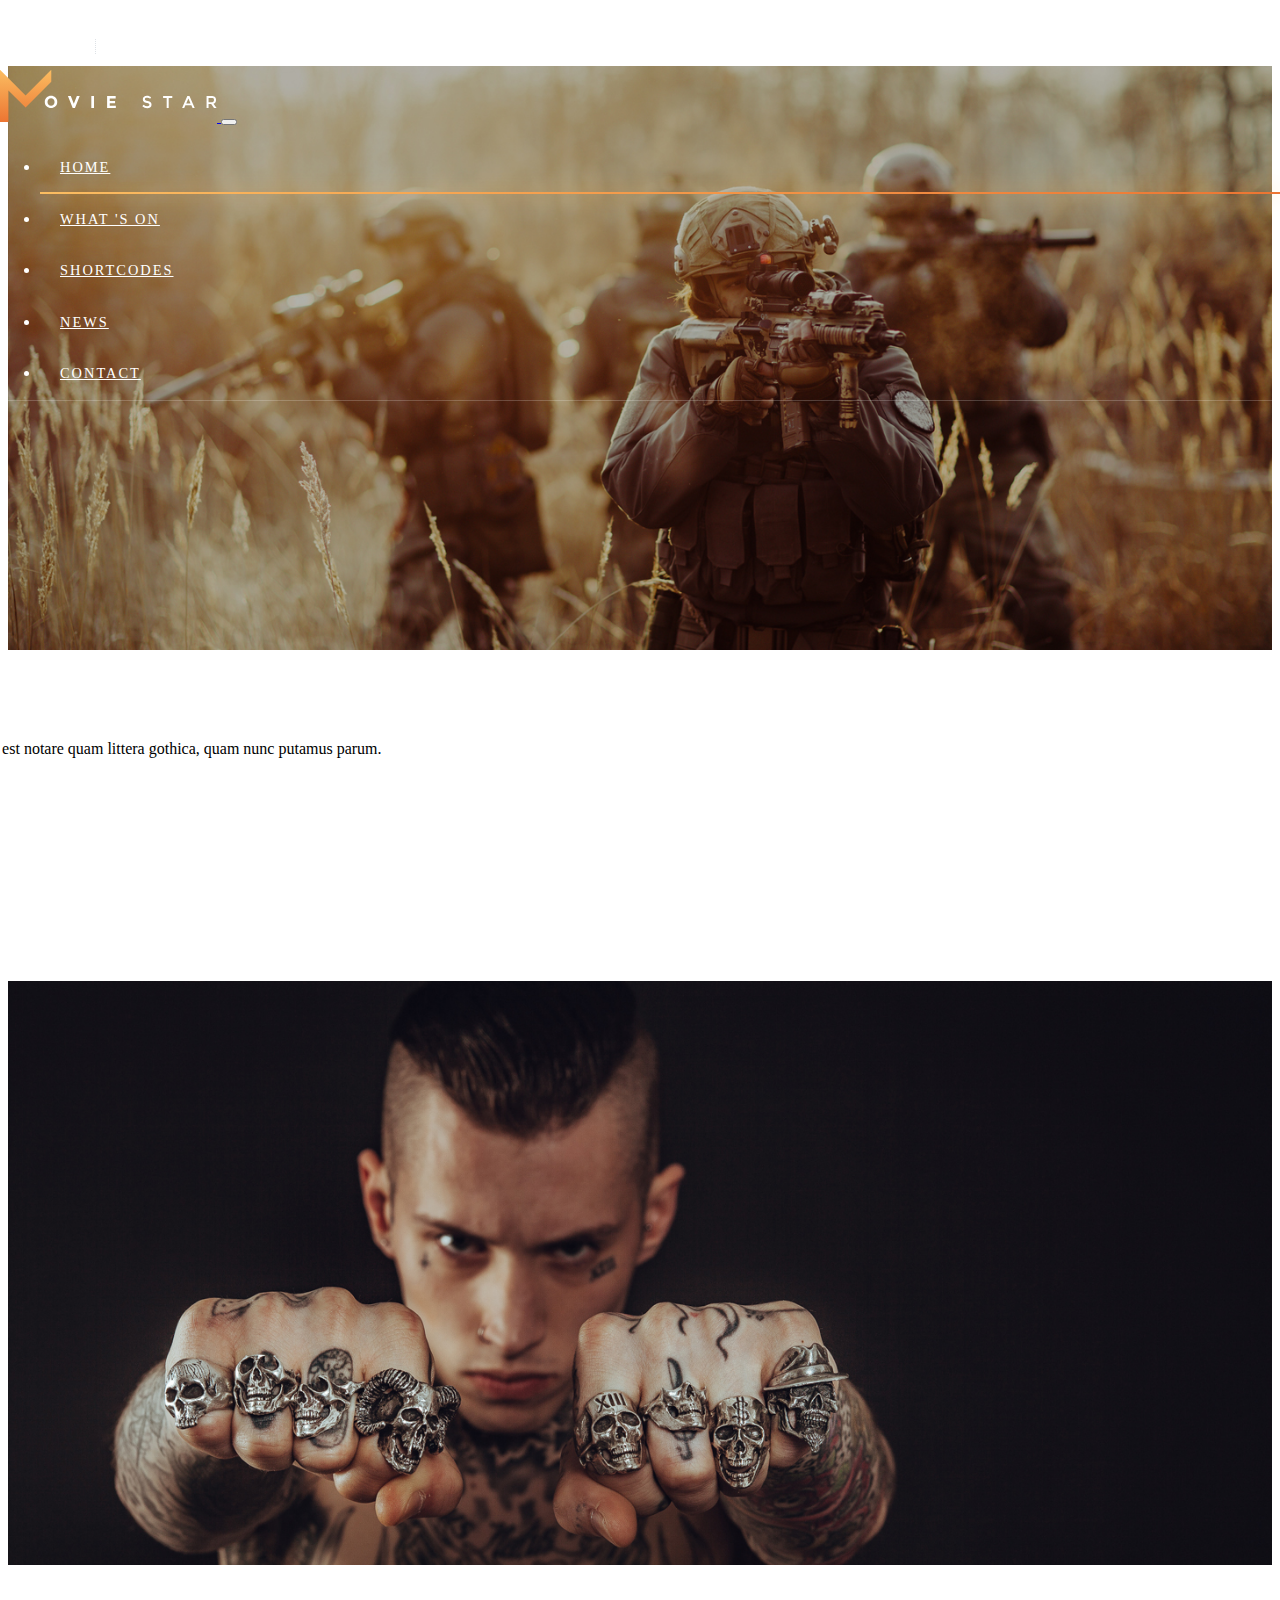
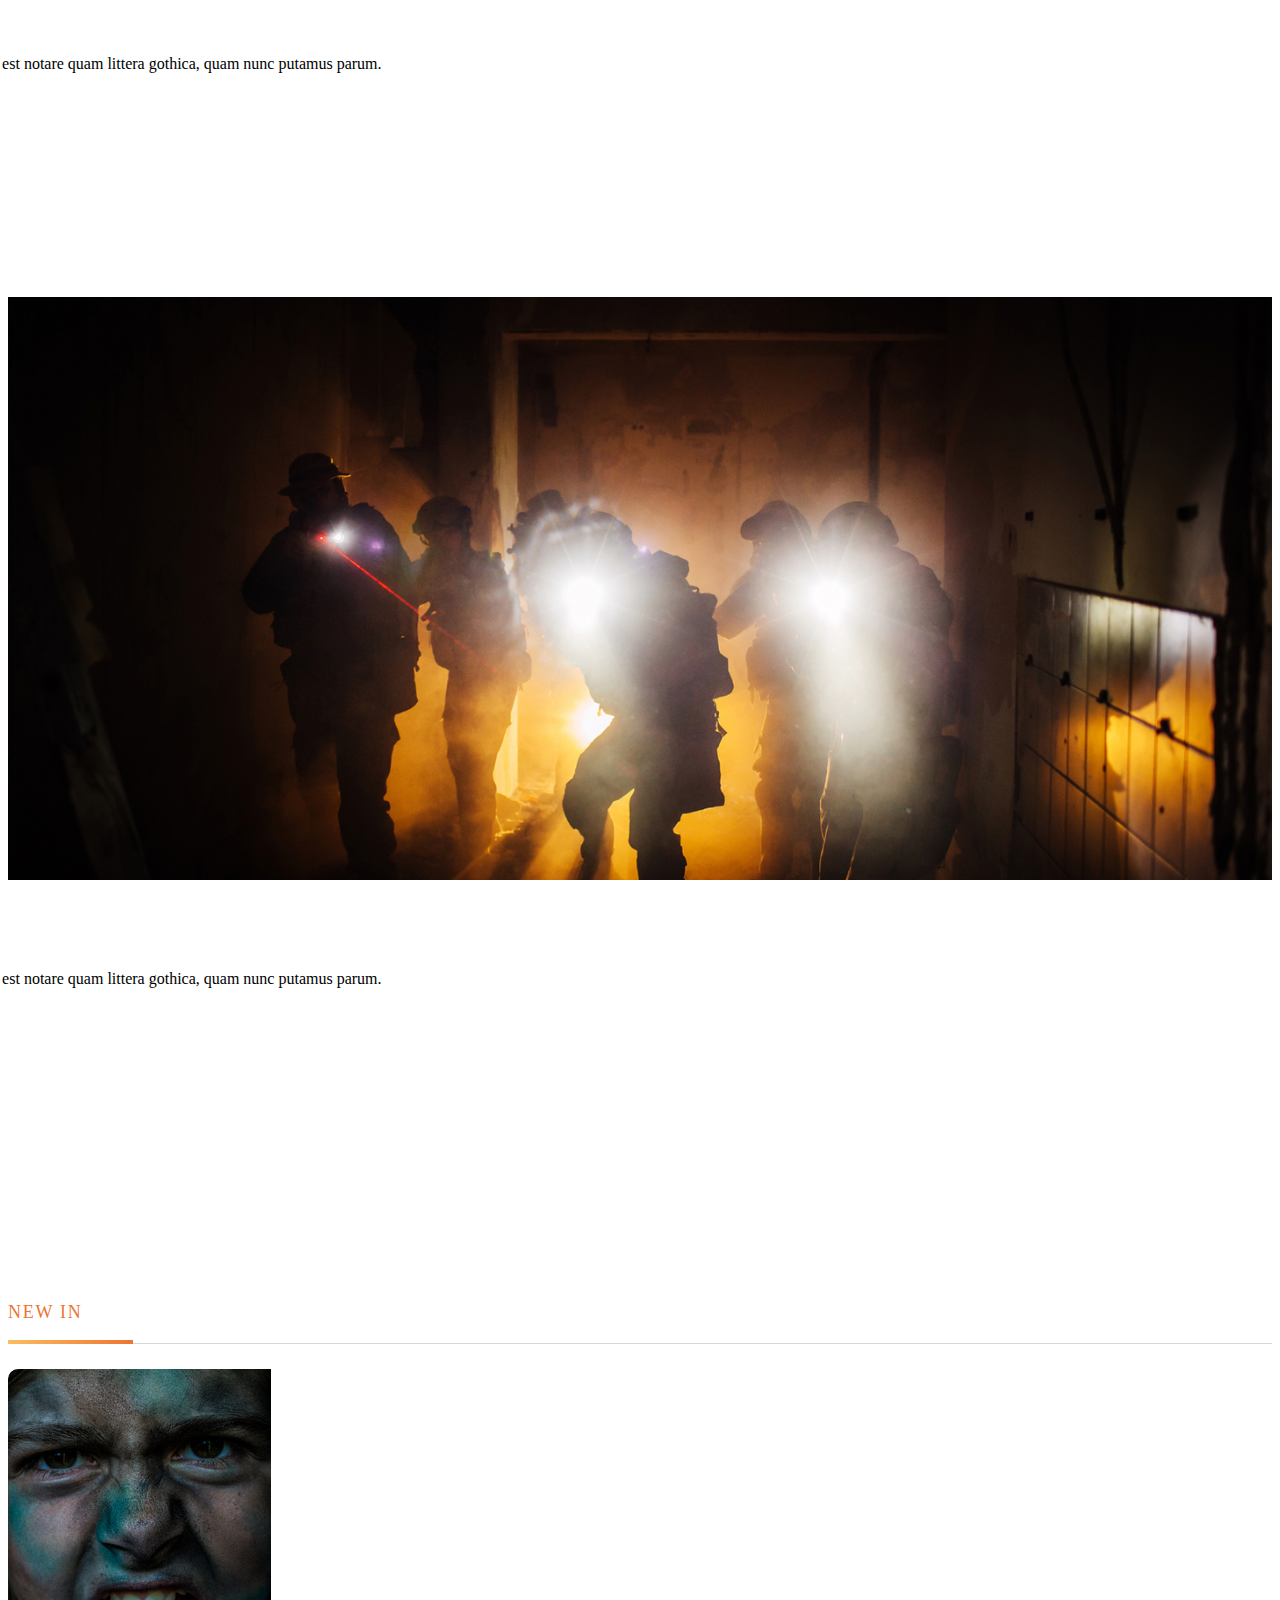
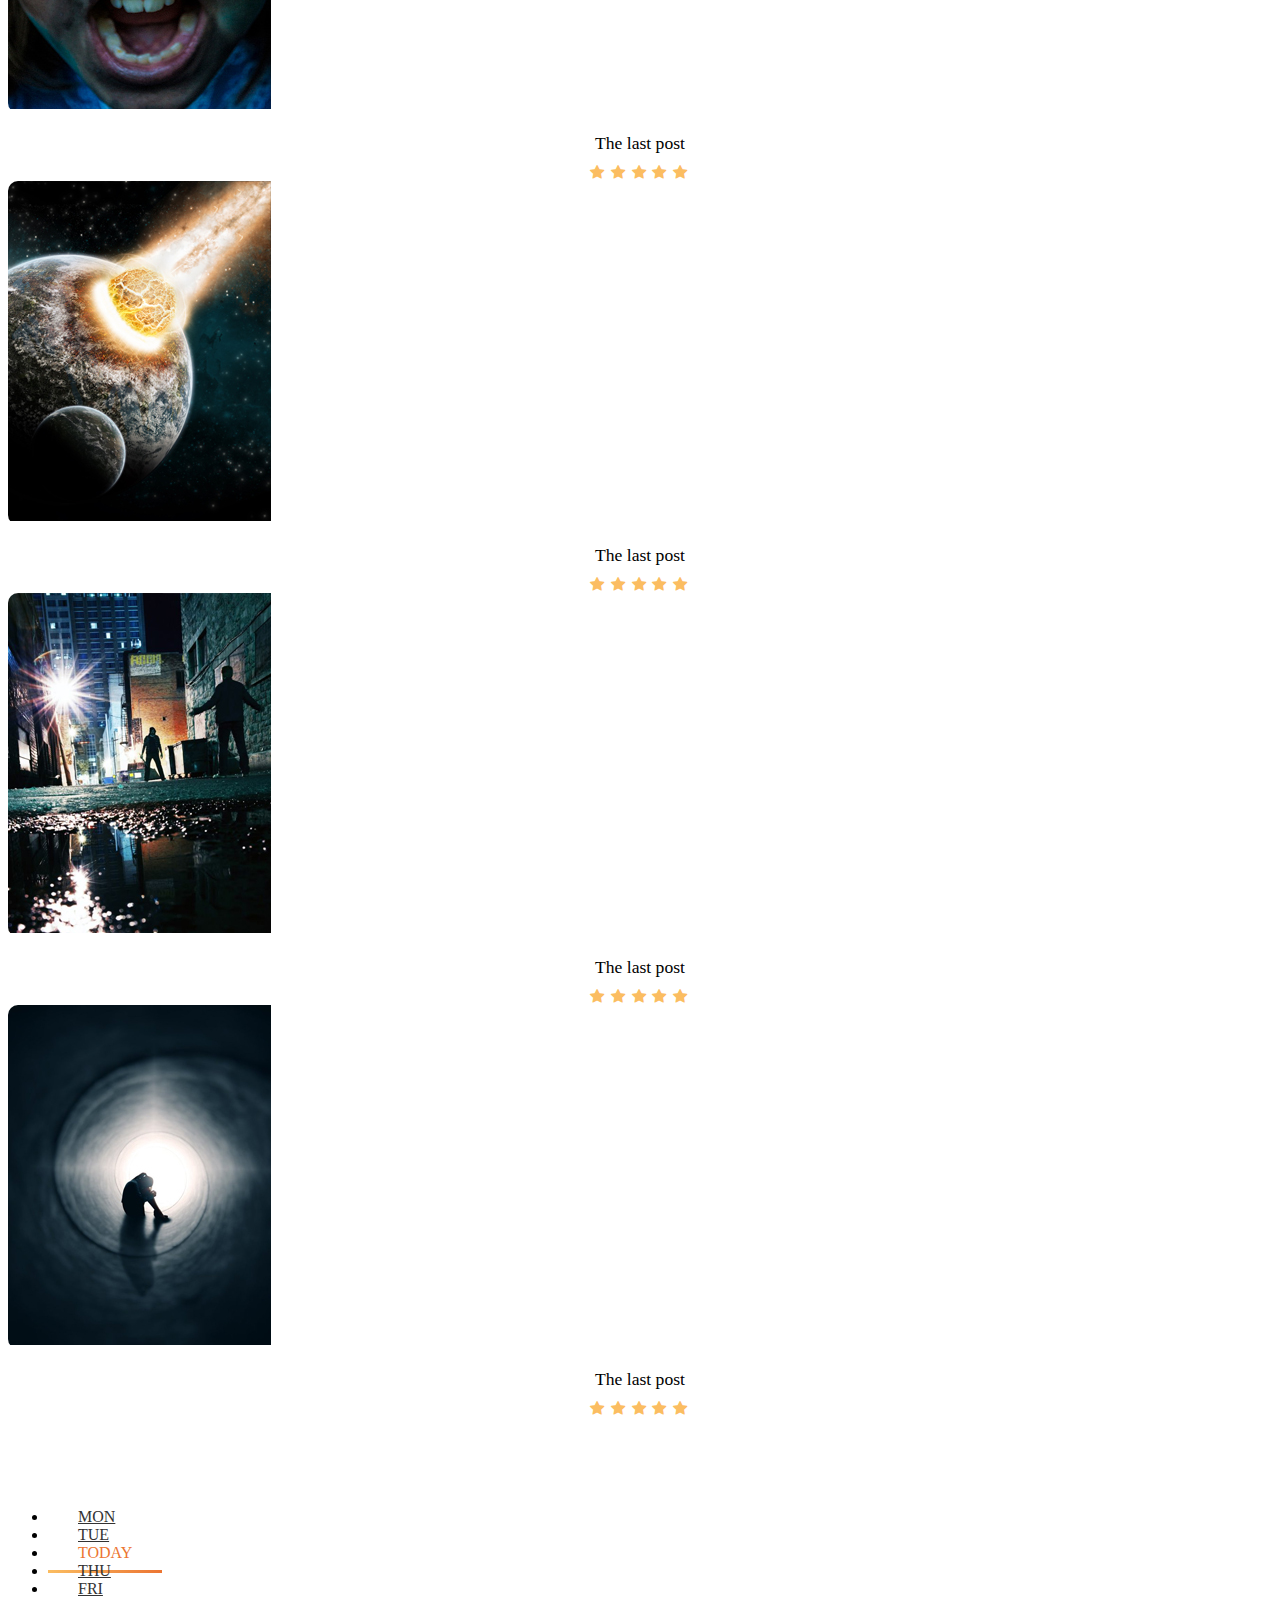
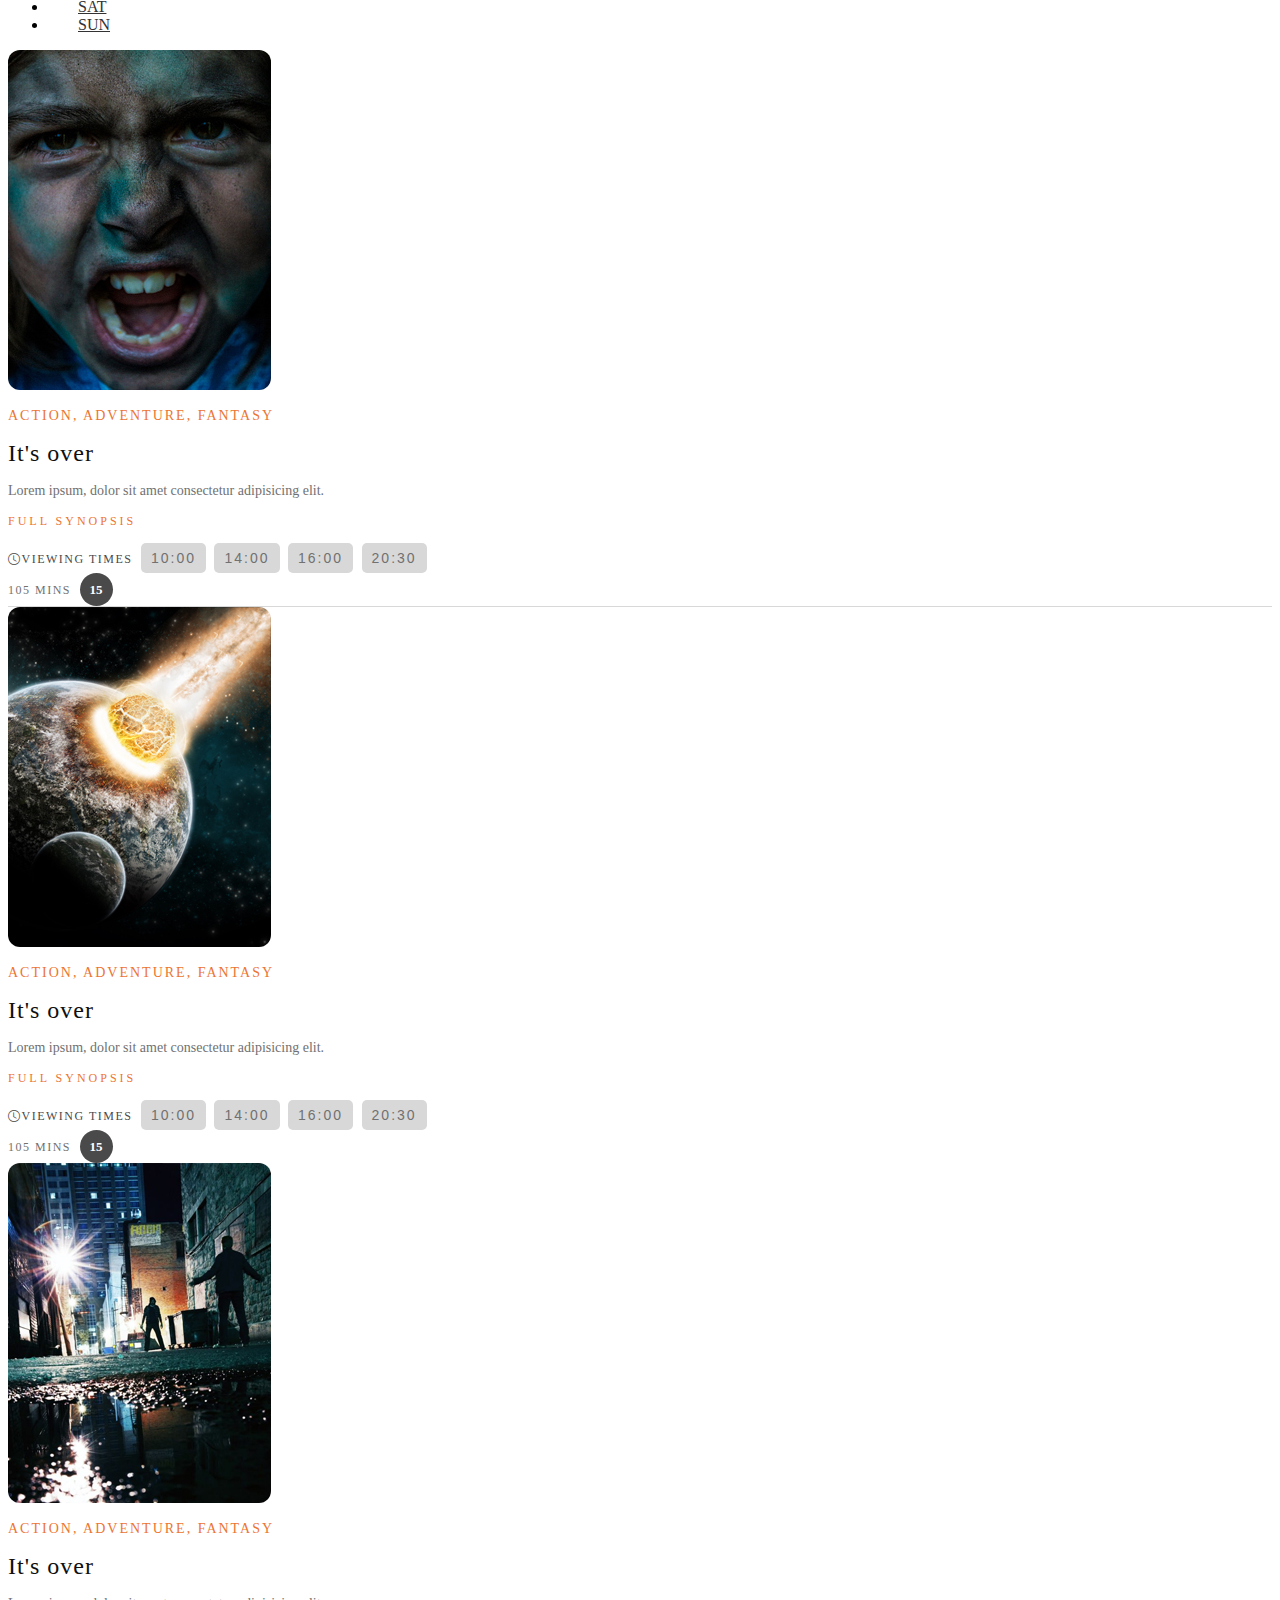
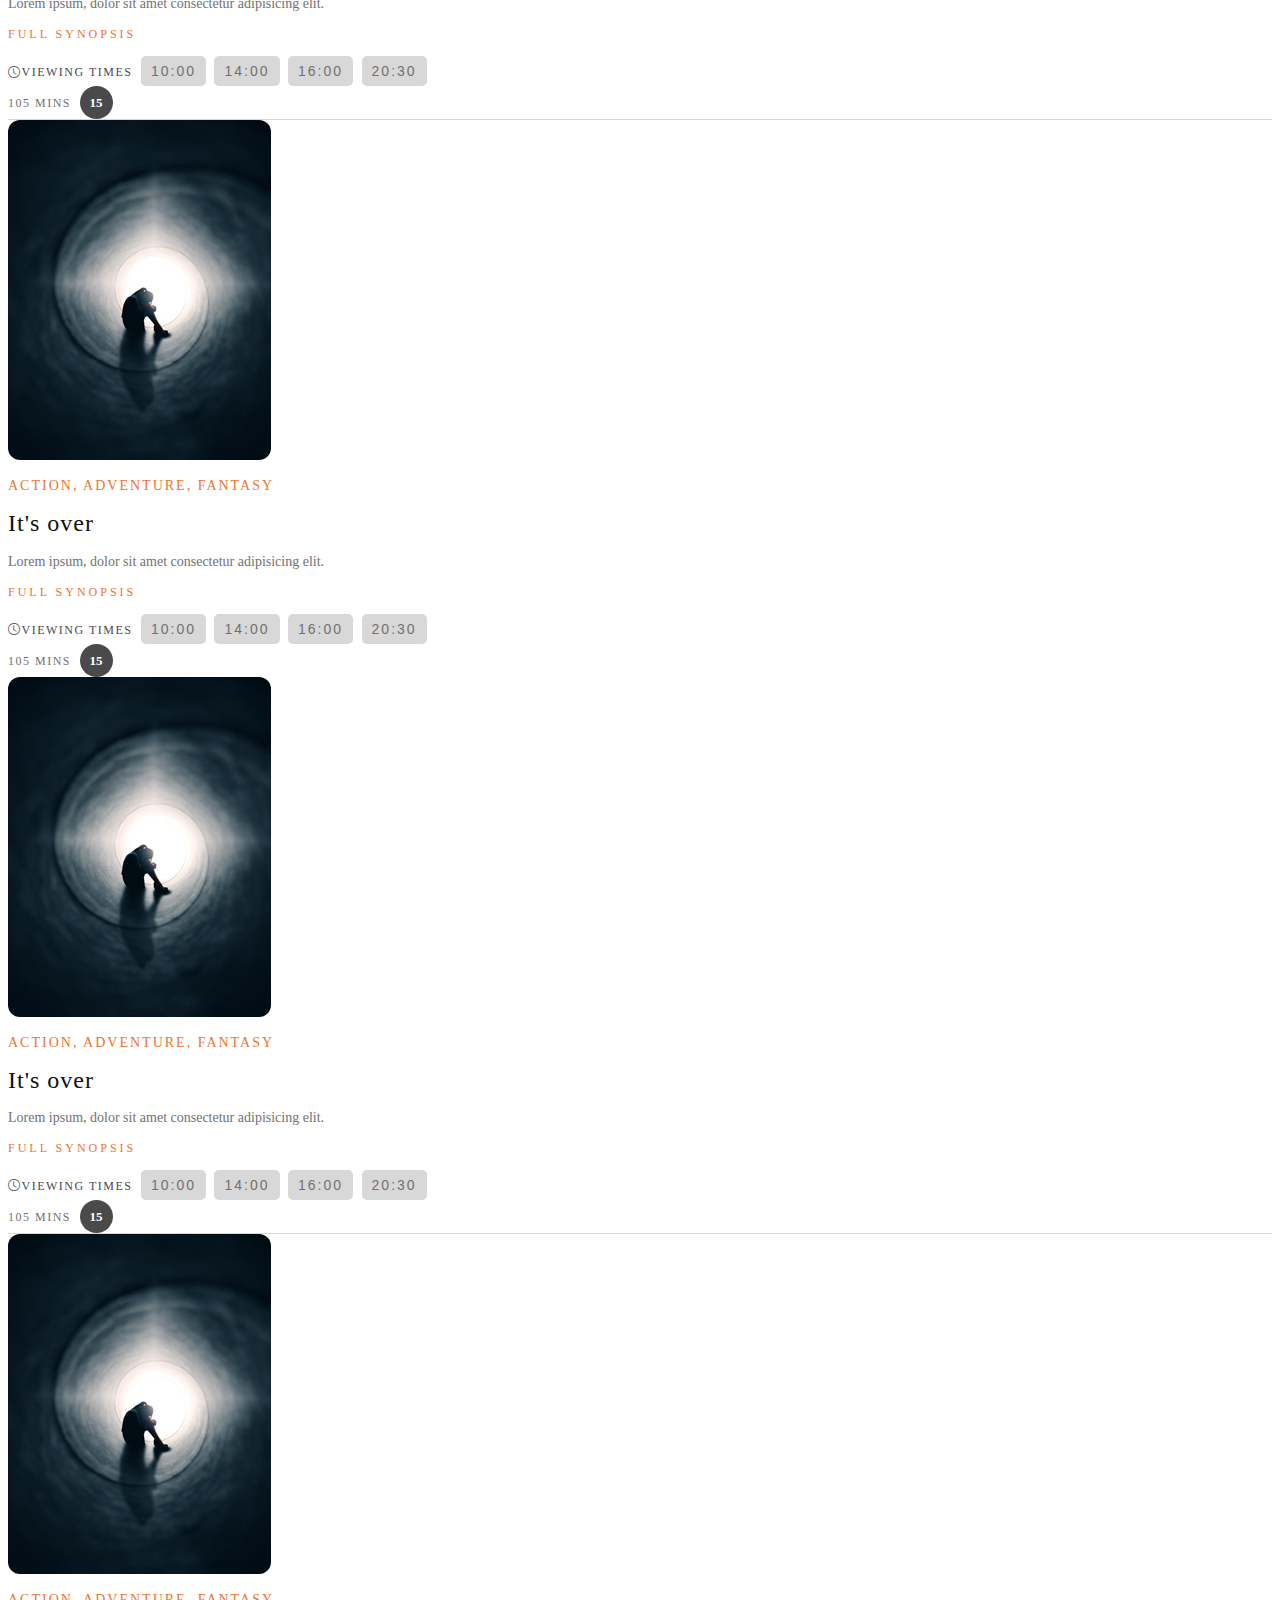
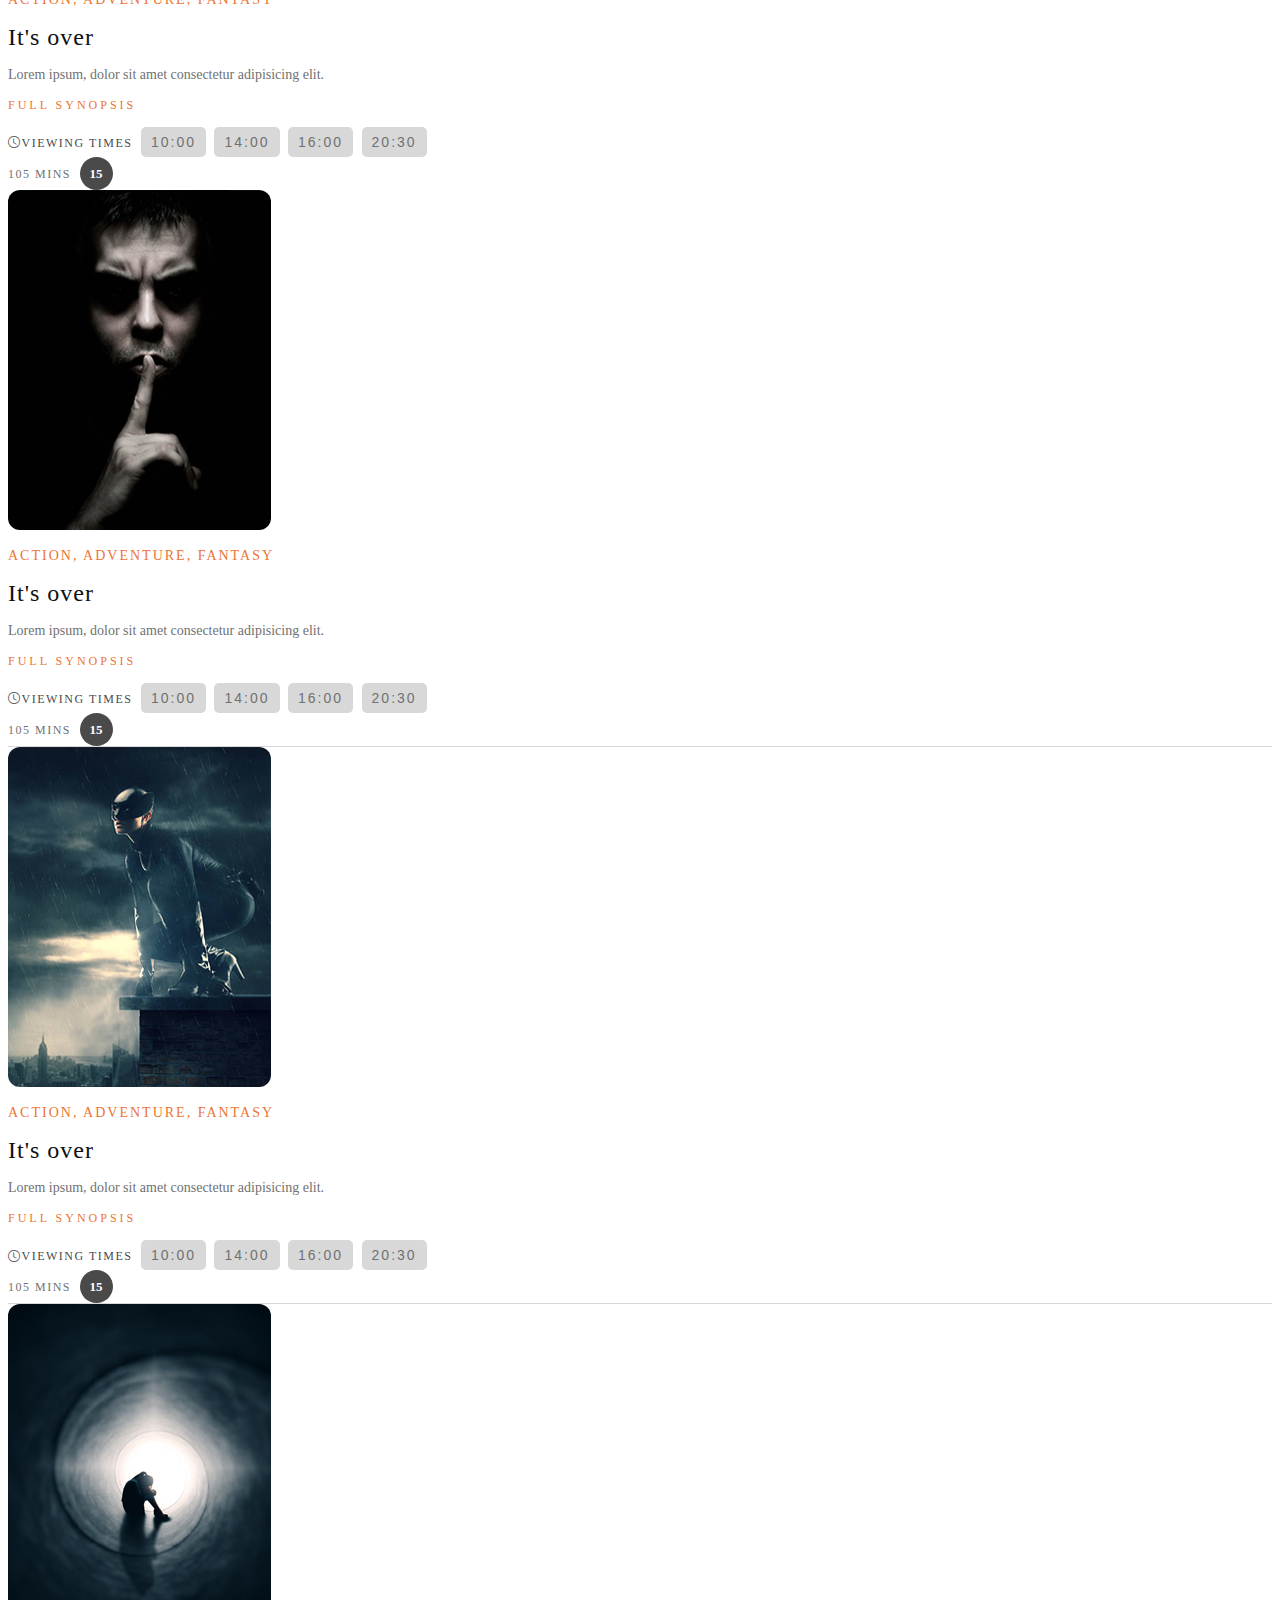
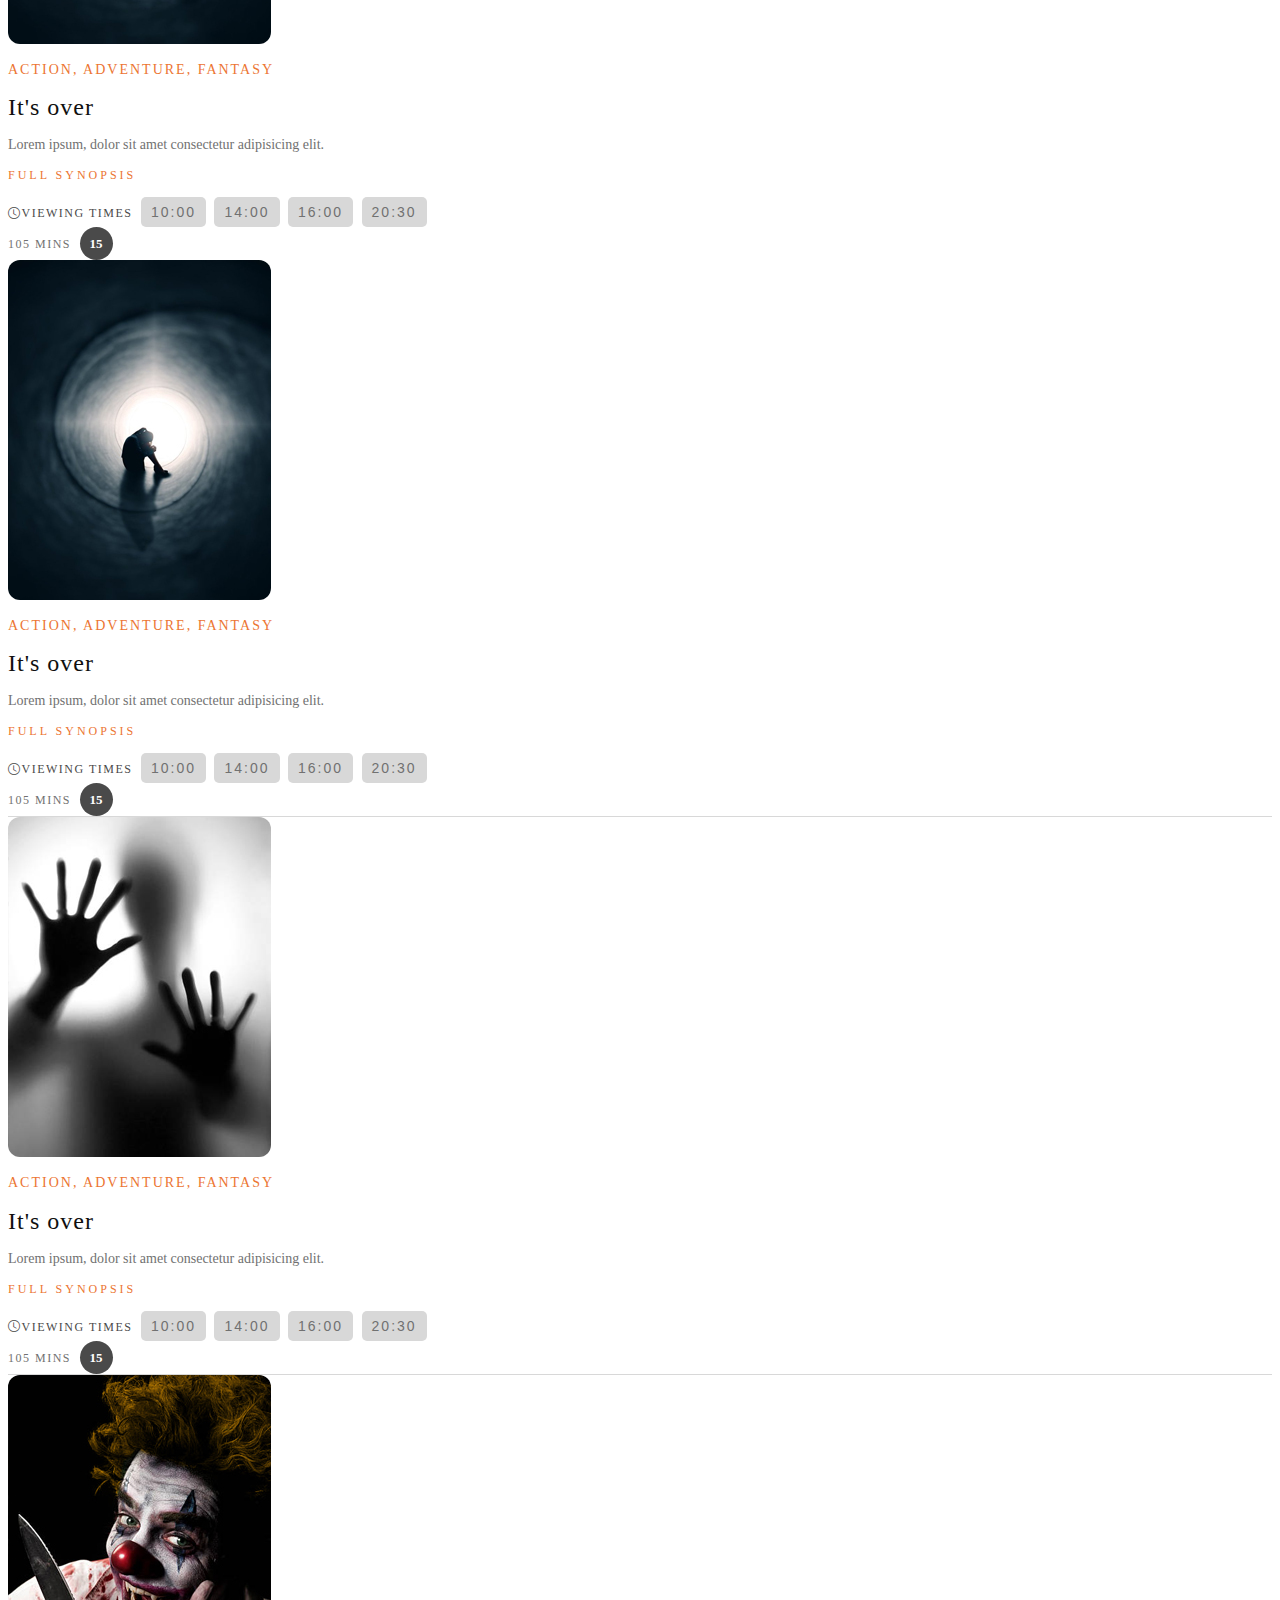
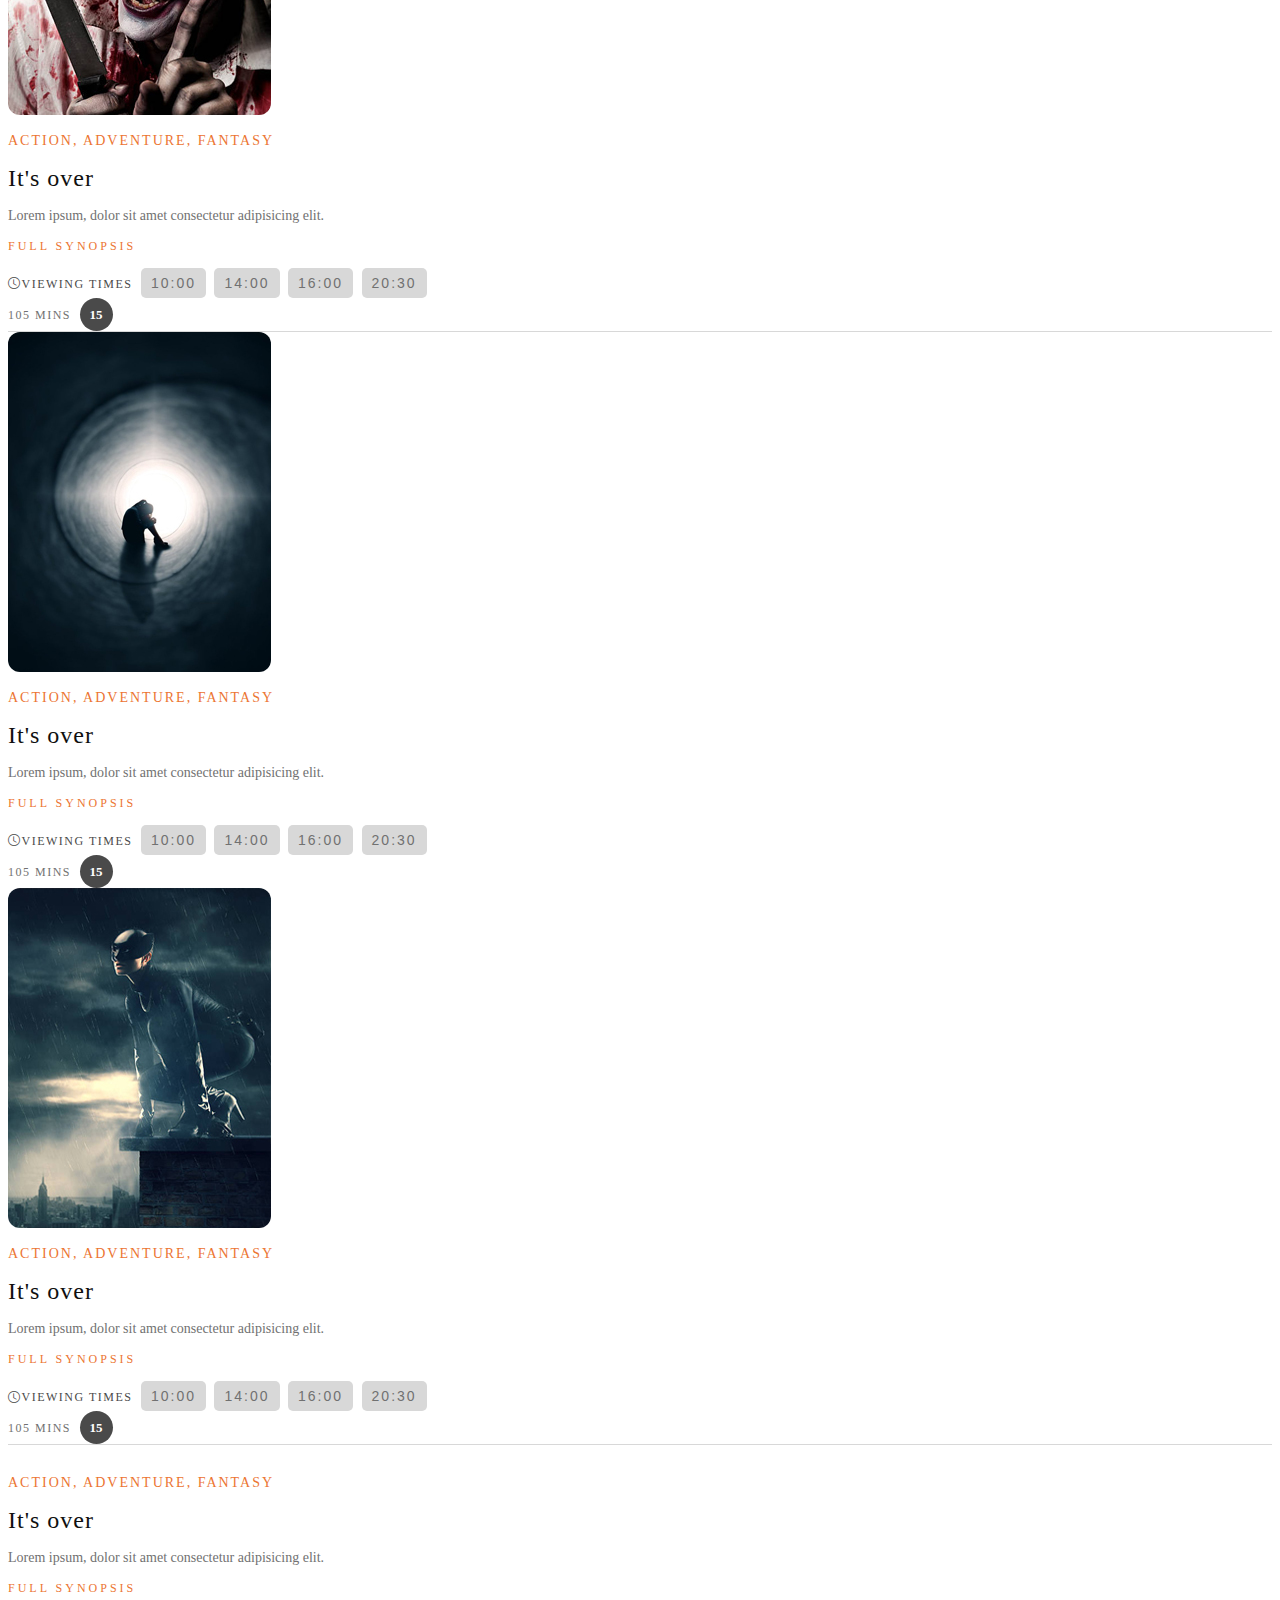
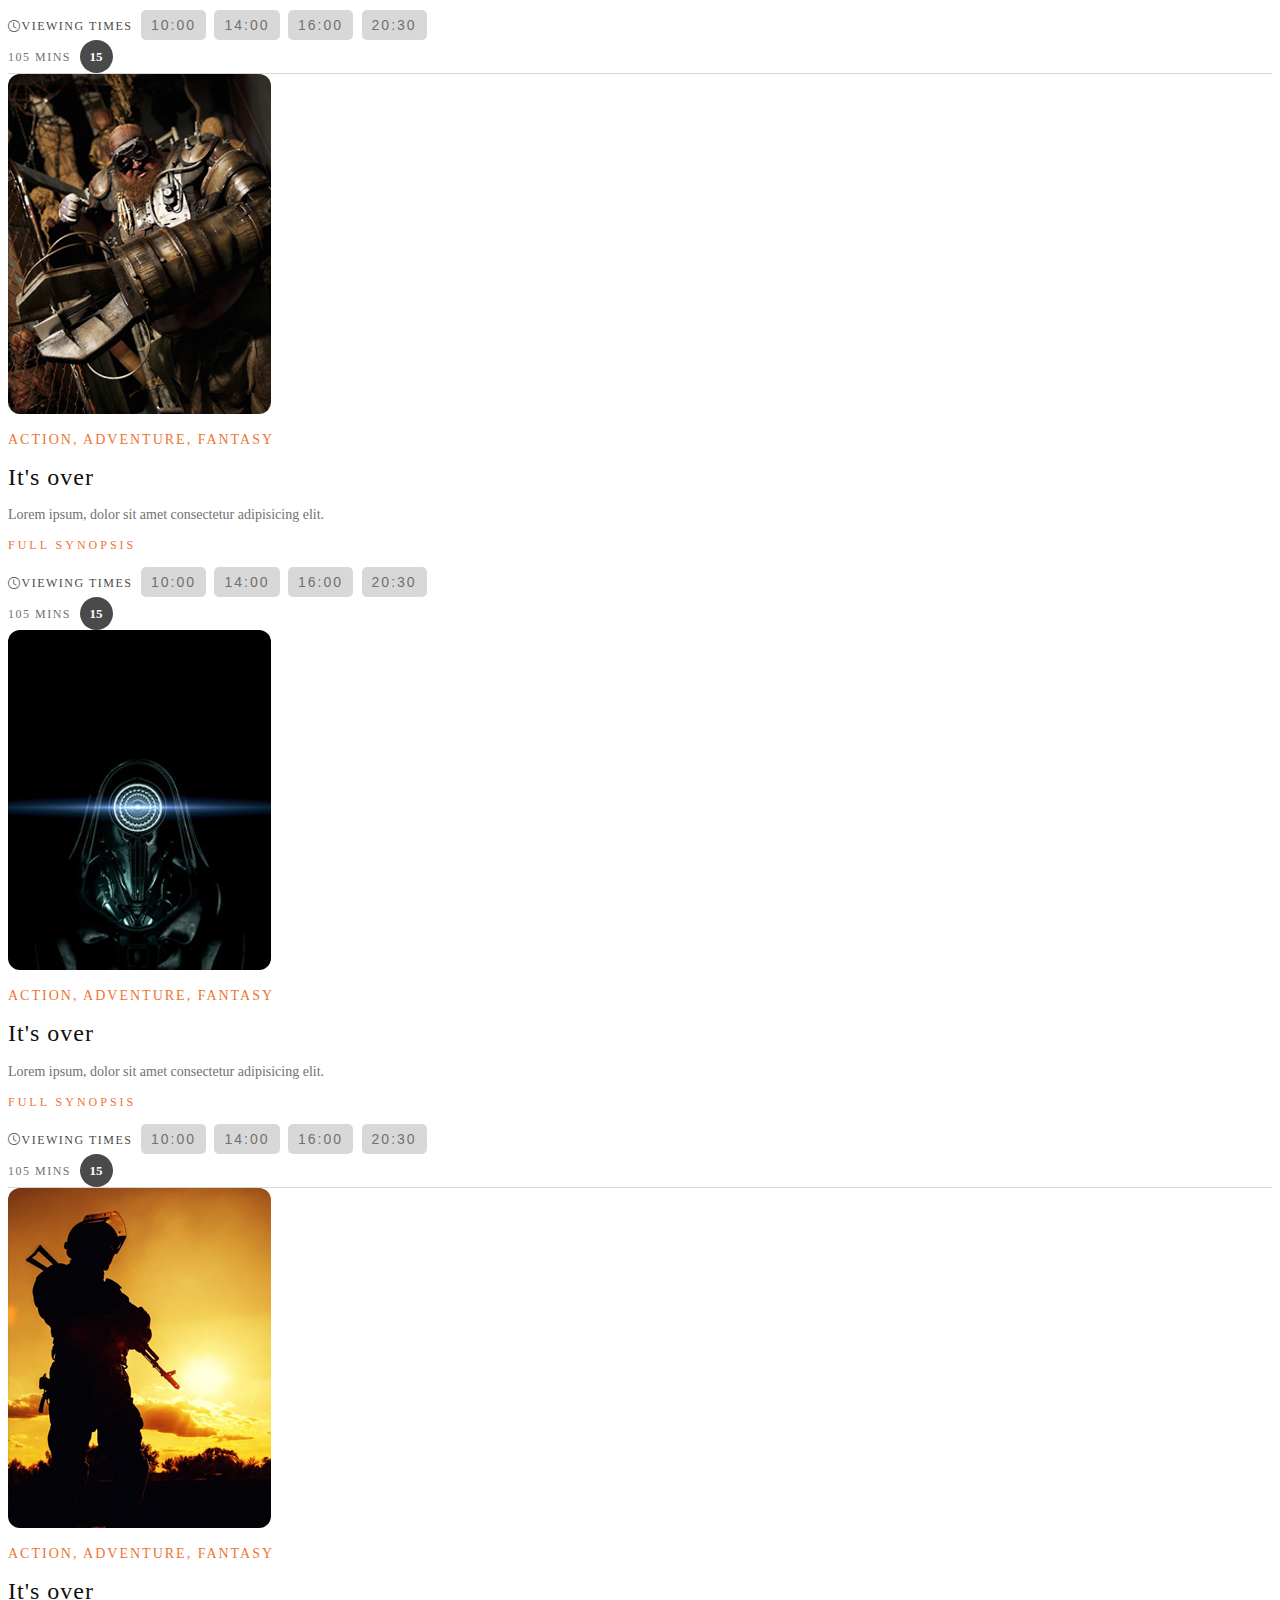
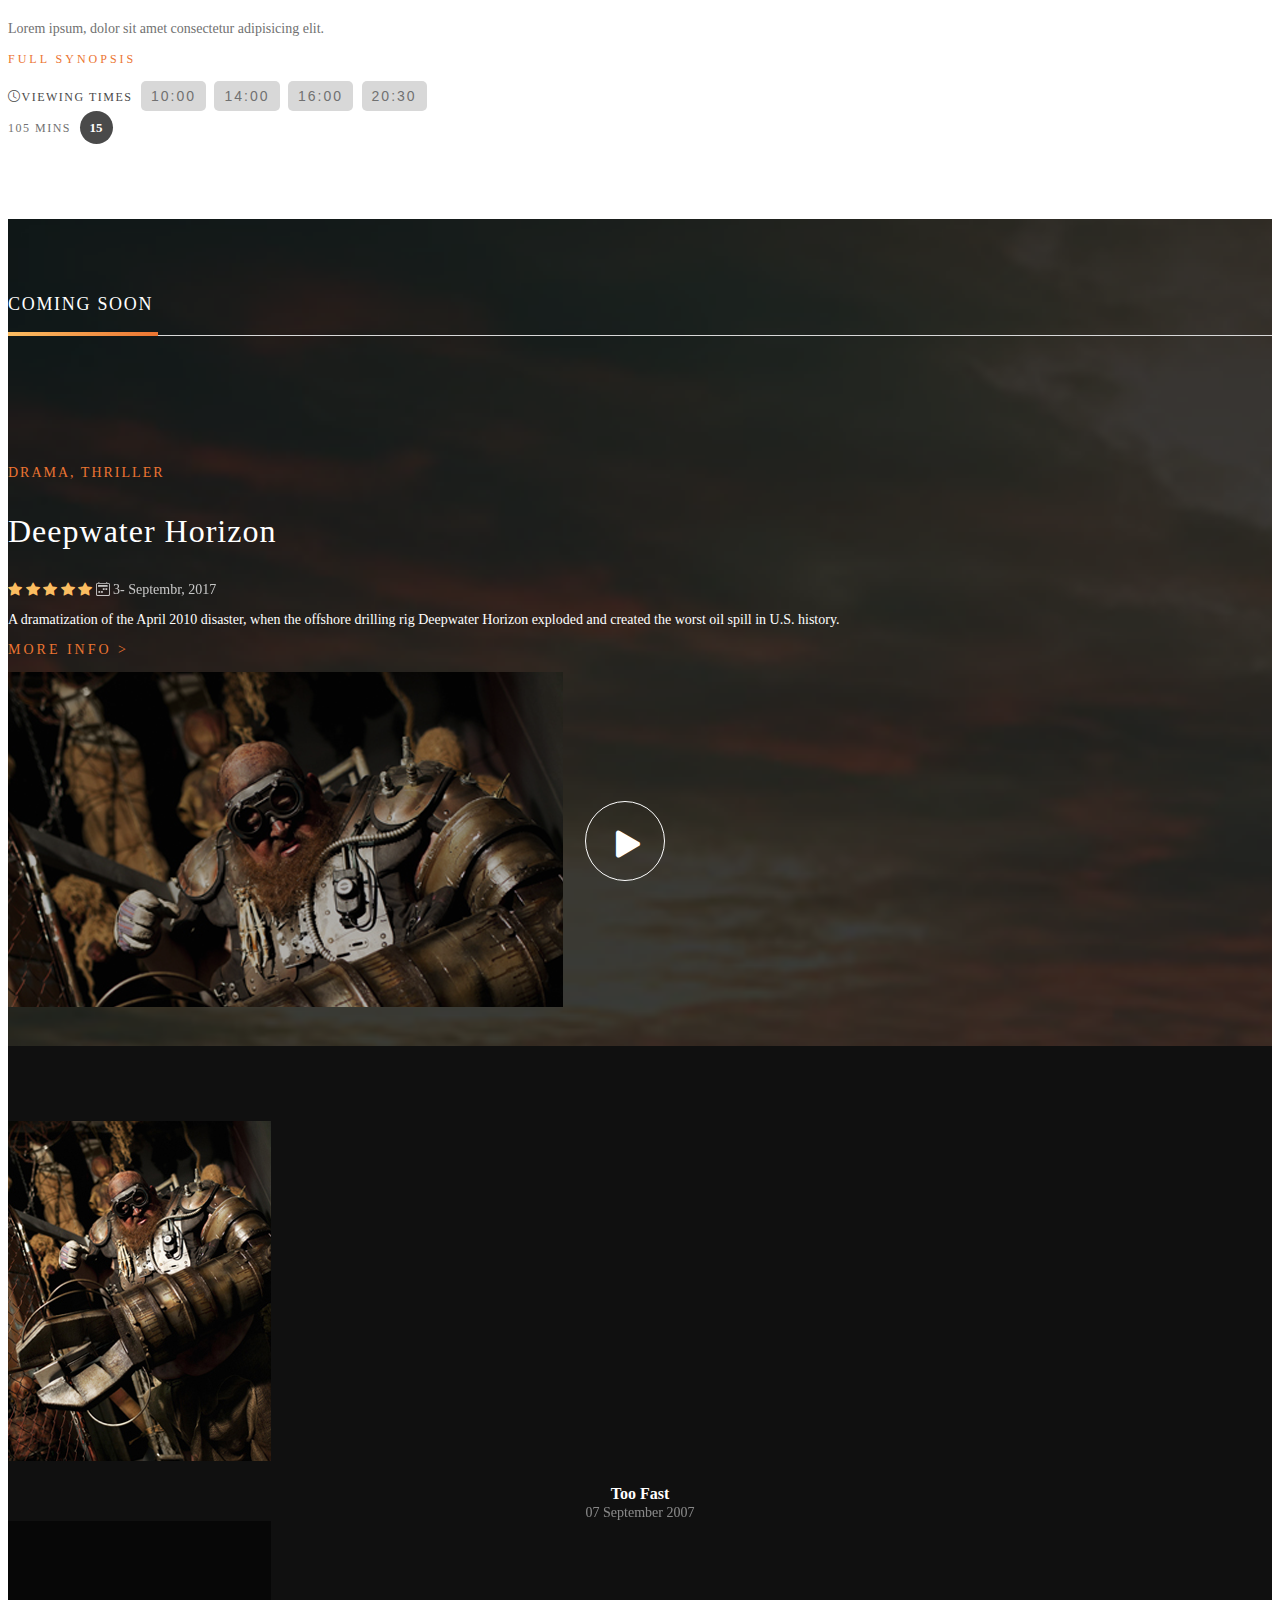
==== index.html @ 88115aa2 "create Movie" ====
<!doctype html>
<html lang="en">
  <head>
    <title>Movie</title>
    <!-- Required meta tags -->
    <meta charset="utf-8">
    <meta name="viewport" content="width=device-width, initial-scale=1, shrink-to-fit=no">
    <!-- icon Bootstrap -->
    <link rel="stylesheet" href="https://cdn.jsdelivr.net/npm/bootstrap-icons@1.3.0/font/bootstrap-icons.css">

    <link rel="stylesheet" href="./movie/css/style.css">
    <!-- Bootstrap CSS -->
    <link rel="stylesheet" href="https://cdn.jsdelivr.net/npm/bootstrap@4.5.3/dist/css/bootstrap.min.css" integrity="sha384-TX8t27EcRE3e/ihU7zmQxVncDAy5uIKz4rEkgIXeMed4M0jlfIDPvg6uqKI2xXr2" crossorigin="anonymous">
  </head>
  <body>
      <!-- HEADER -->
      <header class="container">
          <p class="text-right mb-0">
            <i class="bi bi-telephone-fill"></i>
            <span class="border-right mx-2 pr-2">03301234567</span>
            <i class="bi bi-search"></i>
            </p>
            <nav class="navbar navbar-expand-md navbar-dark py-0 mx-0 px-0">
                <a class="navbar-brand" href="#">
                    <img class="img-fluid" src="movie/img/logo.svg">
                </a>
                <button class="navbar-toggler" type="button" data-toggle="collapse" data-target="#navbarMovie" aria-controls="navbarMovie" aria-expanded="false" aria-label="Toggle navigation">
                  <span class="navbar-toggler-icon"></span>
                </button>
              
                <div class="collapse navbar-collapse " id="navbarMovie">
                  <ul class="navbar-nav ml-auto ">
                    <li class="nav-item active active_on">
                      <a class="nav-link" href="#">Home</a>
                    </li>
                    <li class="nav-item">
                      <a class="nav-link" href="#">What 's on</a>
                    </li>
                    <li class="nav-item ">
                      <a class="nav-link" href="#">Shortcodes</a>
                    </li>
                    <li class="nav-item">
                        <a class="nav-link" href="#">News</a>
                      </li>

                    <li class="nav-item">
                    <a class="nav-link" href="#">Contact</a>
                    </li>
                  </ul>
                </div>
              </nav>
      </header>
      <!-- CAROUSEL -->
      <section id="carousel">
              <!-- slide tự động chạy  -->
              <!-- data-ride="carousel" -->
              <div id="carouselMovie" class="carousel slide">
                <ol class="carousel-indicators justify-content-start">
                  <li data-target="#carouselMovie" data-slide-to="0" class="active"></li>
                  <li data-target="#carouselMovie" data-slide-to="1"></li>
                  <li data-target="#carouselMovie" data-slide-to="2"></li>
                </ol>
                <div class="carousel-inner">
                  <div class="carousel-item active">
                    <img class="img-fluid" src="./movie/img/hero-1.jpg" class="d-block w-100" alt="...">
                    <div class="carousel-caption d-none d-md-block container title row">
                      <div class="col-sm-12 col-md-9">
                        <p>ACTION, ADVENTURE, FANTASY</p>
                        <h5>End of the World: Part II</h5>
                        <p>Claritas est etiam processus dynamicus, qui sequitur mutationem consuetudium lectorum. Mirum est notare quam littera gothica, quam nunc putamus parum.</p>
                        <div> <span class="pg">PG</span><button class="btn btn-trailer"><span><i class="bi bi-play-fill"></i>Play Trailer</span></button>
                        </div>
                      </div>
                    </div>
                  </div>
                  <div class="carousel-item">
                    <img class="img-fluid" src="./movie/img/hero-2.jpg" class="d-block w-100" alt="...">
                    <div class="carousel-caption d-none d-md-block container title row">
                      <div class="col-sm-12 col-md-9">
                        <p>ACTION, ADVENTURE, FANTASY</p>
                        <h5>End of the World: Part II</h5>
                        <p>Claritas est etiam processus dynamicus, qui sequitur mutationem consuetudium lectorum. Mirum est notare quam littera gothica, quam nunc putamus parum.</p>
                        <div> <span class="pg">PG</span><button class="btn btn-trailer"><span><i class="bi bi-play-fill"></i>Play Trailer</span></button>
                        </div>
                      </div>
                    </div>
                  </div>
                  <div class="carousel-item">
                    <img class="img-fluid" src="./movie/img/hero-3.jpg" class="d-block w-100" alt="...">
                    <div class="carousel-caption d-none d-md-block container title row">
                      <div class="col-sm-12 col-md-9">
                        <p>ACTION, ADVENTURE, FANTASY</p>
                        <h5>End of the World: Part II</h5>
                        <p>Claritas est etiam processus dynamicus, qui sequitur mutationem consuetudium lectorum. Mirum est notare quam littera gothica, quam nunc putamus parum.</p>
                        <div> <span class="pg">PG</span><button class="btn btn-trailer"><span><i class="bi bi-play-fill"></i>Play Trailer</span></button>
                        </div>
                      </div>
                    </div>
                  </div>
                </div>
                <!-- <a class="carousel-control-prev" href="#carouselExampleCaptions" role="button" data-slide="prev">
                  <span class="carousel-control-prev-icon" aria-hidden="true"></span>
                  <span class="sr-only">Previous</span>
                </a>
                <a class="carousel-control-next" href="#carouselExampleCaptions" role="button" data-slide="next">
                  <span class="carousel-control-next-icon" aria-hidden="true"></span>
                  <span class="sr-only">Next</span>
                </a> -->
              </div>
      </section>
      <!-- NEWIN  -->
      <section id="newIn"  class="container newIn">
        
        <h2>NEW IN</h2>
        <div class="newwIn__content my-5">
            <!-- row: display: flex -->
            <div class="row">
                <div class="col-12 col-md-3 col-sm-6 col-12">
                    <div class="newIn_img">
                      <img class="img-fluid" src="./movie/img/movie-1.jpg" alt="">
                     <div class="newIn_moviePlay"></div> 
                      <div class="newIn_poster">
                        <div>
                          <a href="https://youtu.be/d96cjJhvlMA" data-vbtype="video" class="venobox play vbox-item" tabindex="0">
                          <i class="bi bi-play-fill"></i>
                          </a>
                          <a href="single-movie.html" class="read-more" tabindex="0">read more</a>
                          <span class="date">Released: 7 Mar, 2017</span>
                          </div>
                          </div>
                    </div>
                    <div class="newIn__name">
                      <p>The last post</p>
                      <div class="star">
                        <i class="bi bi-star-fill"></i>
                        <i class="bi bi-star-fill"></i>
                        <i class="bi bi-star-fill"></i>
                        <i class="bi bi-star-fill"></i>
                        <i class="bi bi-star-fill"></i>
                      </div>
                    </div>
                </div>
                <div class="col-12 col-md-3 col-sm-6 col-12">
                  <div class="newIn_img">
                   <div class="newIn_moviePlay"></div> <img class="img-fluid" src="./movie/img/movie-2.jpg" alt="">
                    <div class="newIn_poster">
                      <div>
                        <a href="https://youtu.be/d96cjJhvlMA" data-vbtype="video" class="venobox play vbox-item" tabindex="0">
                        <i class="bi bi-play-fill"></i>
                        </a>
                        <a href="single-movie.html" class="read-more" tabindex="0">read more</a>
                        <span class="date">Released: 7 Mar, 2017</span>
                        </div>
                        </div>
                  </div>
                  <div class="newIn__name">
                    <p>The last post</p>
                    <div class="star">
                      <i class="bi bi-star-fill"></i>
                      <i class="bi bi-star-fill"></i>
                      <i class="bi bi-star-fill"></i>
                      <i class="bi bi-star-fill"></i>
                      <i class="bi bi-star-fill"></i>
                    </div>
                  </div>
              </div>
              <div class="col-12 col-md-3 col-sm-6 col-12">
                <div class="newIn_img">
                 <div class="newIn_moviePlay"></div> <img class="img-fluid" src="./movie/img/movie-3.jpg" alt="">
                  <div class="newIn_poster">
                    <div>
                        <a href="https://youtu.be/d96cjJhvlMA" data-vbtype="video" class="venobox play vbox-item" tabindex="0">
                        <i class="bi bi-play-fill"></i>
                        </a>
                        <a href="single-movie.html" class="read-more" tabindex="0">read more</a>
                        <span class="date">Released: 7 Mar, 2017</span>
                      </div>
                      </div>
                </div>
                <div class="newIn__name">
                  <p>The last post</p>
                  <div class="star">
                    <i class="bi bi-star-fill"></i>
                    <i class="bi bi-star-fill"></i>
                    <i class="bi bi-star-fill"></i>
                    <i class="bi bi-star-fill"></i>
                    <i class="bi bi-star-fill"></i>
                  </div>
                </div>
            </div>
            <div class="col-12 col-md-3 col-sm-6 col-12">
              <div class="newIn_img">
               <div class="newIn_moviePlay"></div> <img class="img-fluid" src="./movie/img/movie-4.jpg" alt="">
                <div class="newIn_poster">
                  <div>
                    <a href="https://youtu.be/d96cjJhvlMA" data-vbtype="video" class="venobox play vbox-item" tabindex="0">
                    <i class="bi bi-play-fill"></i>
                    </a>
                    <a href="single-movie.html" class="read-more" tabindex="0">read more</a>
                    <span class="date">Released: 7 Mar, 2017</span>
                    </div>
                    </div>
              </div>
              <div class="newIn__name">
                <p>The last post</p>
                <div class="star">
                  <i class="bi bi-star-fill"></i>
                  <i class="bi bi-star-fill"></i>
                  <i class="bi bi-star-fill"></i>
                  <i class="bi bi-star-fill"></i>
                  <i class="bi bi-star-fill"></i>
                </div>
              </div>
          </div>
            </div>
        </div>
      </section>
      <!-- SHOW TIME -->
      <section id="showTime" class="">
        <div class="showTime container">
          <ul class="nav nav-tabs" id="myTab" role="tablist">
            <li class="nav-item" role="presentation">
              <a class="nav-link " id="home-tab" data-toggle="tab" href="#MON" role="tab" aria-controls="home" aria-selected="true">MON</a>
            </li>
            <li class="nav-item" role="presentation">
              <a class="nav-link" id="profile-tab" data-toggle="tab" href="#TUE" role="tab" aria-controls="TUE" aria-selected="false">TUE</a>
            </li>
            <li class="nav-item " role="presentation">
              <a class="nav-link  active underline_none " id="contact-tab" data-toggle="tab" href="#TODAY" role="tab" aria-controls="contact" aria-selected="false">TODAY</a>
            </li>
            <li class="nav-item" role="presentation">
              <a class="nav-link" id="contact-tab" data-toggle="tab" href="#THU" role="tab" aria-controls="contact" aria-selected="false">THU</a>
            </li>
            <li class="nav-item" role="presentation">
              <a class="nav-link" id="contact-tab" data-toggle="tab" href="#FRI" role="tab" aria-controls="contact" aria-selected="false">FRI</a>
            </li>
            <li class="nav-item" role="presentation">
              <a class="nav-link" id="contact-tab" data-toggle="tab" href="#SAT" role="tab" aria-controls="contact" aria-selected="false">SAT</a>
            </li>
            <li class="nav-item" role="presentation">
              <a class="nav-link" id="contact-tab" data-toggle="tab" href="#SUN" role="tab" aria-controls="contact" aria-selected="false">SUN</a>
            </li>
          </ul>
          <div class="tab-content" id="myTabContent">
            <div class="tab-pane fade  " id="MON" role="tabpanel" aria-labelledby="contact-tab">
              <!-- MON -->
              <div class="row py-5 content content_line">
                <div class="col-md- col-xl-2">
                  <img class="img-fluid" src="./movie/img/movie-1.jpg" alt="">
                </div>
                <div class="ShowTime__name col-md-9 col-xl-10">
                  <p class="my-0">ACTION, ADVENTURE, FANTASY</p>
                  <h1 class="name__title mb-2">It's over</h1>
                  <p>Lorem ipsum, dolor sit amet consectetur adipisicing elit.</p>
                  <p class="mb-4">
                    <a href="single-movie.html" class="arrow-button ">Full synopsis</a>
                  </p>
                  <div class="row time">
                    <div class="col-md-9 col-xl-8">
                      <span class="viewing-times"><i class="bi bi-clock"></i></i>Viewing times</span>
                      <button type="button" class="btn btn-dis" disabled>10:00</button>
                      <button type="button" class="btn btn-secondary">14:00</button>
                      <button type="button" class="btn btn-secondary">16:00</button>
                      <button type="button" class="btn btn-secondary">20:30</button>
                    </div>
                    <div class="col-md-3 col-xl-4 text-right ">
                      <span class="running-times ">105 MINS</span>
                      <span class="rounded-circle" >15</span>
                    </div>
                  </div>
                </div>
              </div>
              <!-- 2 -->
              <div class="row py-5 content content_line content_line_end">
                <div class="col-md- col-xl-2">
                  <img class="img-fluid" src="./movie/img/movie-2.jpg" alt="">
                </div>
                <div class="ShowTime__name col-md-9 col-xl-10">
                  <p class="my-0">ACTION, ADVENTURE, FANTASY</p>
                  <h1 class="name__title mb-2">It's over</h1>
                  <p>Lorem ipsum, dolor sit amet consectetur adipisicing elit.</p>
                  <p class="mb-4">
                    <a href="single-movie.html" class="arrow-button ">Full synopsis</a>
                  </p>
                  <div class="row time">
                    <div class="col-md-9 col-xl-8">
                      <span class="viewing-times"><i class="bi bi-clock"></i></i>Viewing times</span>
                      <button type="button" class="btn btn-dis" disabled>10:00</button>
                      <button type="button" class="btn btn-secondary">14:00</button>
                      <button type="button" class="btn btn-secondary">16:00</button>
                      <button type="button" class="btn btn-secondary">20:30</button>
                    </div>
                    <div class="col-md-3 col-xl-4 text-right ">
                      <span class="running-times ">105 MINS</span>
                      <span class="rounded-circle" >15</span>
                    </div>
                  </div>
                </div>
              </div>
            </div>
            <div class="tab-pane fade  " id="TUE" role="tabpanel" aria-labelledby="contact-tab">
              <!-- TUE -->
              <div class="row py-5 content content_line">
                <div class="col-md- col-xl-2">
                  <img class="img-fluid" src="./movie/img/movie-3.jpg" alt="">
                </div>
                <div class="ShowTime__name col-md-9 col-xl-10">
                  <p class="my-0">ACTION, ADVENTURE, FANTASY</p>
                  <h1 class="name__title mb-2">It's over</h1>
                  <p>Lorem ipsum, dolor sit amet consectetur adipisicing elit.</p>
                  <p class="mb-4">
                    <a href="single-movie.html" class="arrow-button ">Full synopsis</a>
                  </p>
                  <div class="row time">
                    <div class="col-md-9 col-xl-8">
                      <span class="viewing-times"><i class="bi bi-clock"></i></i>Viewing times</span>
                      <button type="button" class="btn btn-dis" disabled>10:00</button>
                      <button type="button" class="btn btn-secondary">14:00</button>
                      <button type="button" class="btn btn-secondary">16:00</button>
                      <button type="button" class="btn btn-secondary">20:30</button>
                    </div>
                    <div class="col-md-3 col-xl-4 text-right ">
                      <span class="running-times ">105 MINS</span>
                      <span class="rounded-circle" >15</span>
                    </div>
                  </div>
                </div>
              </div>
              <!-- 2 -->
              <div class="row py-5 content content_line content_line_end">
                <div class="col-md- col-xl-2">
                  <img class="img-fluid" src="./movie/img/movie-4.jpg" alt="">
                </div>
                <div class="ShowTime__name col-md-9 col-xl-10">
                  <p class="my-0">ACTION, ADVENTURE, FANTASY</p>
                  <h1 class="name__title mb-2">It's over</h1>
                  <p>Lorem ipsum, dolor sit amet consectetur adipisicing elit.</p>
                  <p class="mb-4">
                    <a href="single-movie.html" class="arrow-button ">Full synopsis</a>
                  </p>
                  <div class="row time">
                    <div class="col-md-9 col-xl-8">
                      <span class="viewing-times"><i class="bi bi-clock"></i></i>Viewing times</span>
                      <button type="button" class="btn btn-dis" disabled>10:00</button>
                      <button type="button" class="btn btn-secondary">14:00</button>
                      <button type="button" class="btn btn-secondary">16:00</button>
                      <button type="button" class="btn btn-secondary">20:30</button>
                    </div>
                    <div class="col-md-3 col-xl-4 text-right ">
                      <span class="running-times ">105 MINS</span>
                      <span class="rounded-circle" >15</span>
                    </div>
                  </div>
                </div>
              </div>
            </div>
            <div class="tab-pane fade show active" id="TODAY" role="tabpanel" aria-labelledby="contact-tab">
              <!-- TODAY -->
              <div class="row py-5 content content_line">
                <div class="col-md- col-xl-2">
                  <img class="img-fluid" src="./movie/img/movie-4.jpg" alt="">
                </div>
                <div class="ShowTime__name col-md-9 col-xl-10">
                  <p class="my-0">ACTION, ADVENTURE, FANTASY</p>
                  <h1 class="name__title mb-2">It's over</h1>
                  <p>Lorem ipsum, dolor sit amet consectetur adipisicing elit.</p>
                  <p class="mb-4">
                    <a href="single-movie.html" class="arrow-button ">Full synopsis</a>
                  </p>
                  <div class="row time">
                    <div class="col-md-9 col-xl-8">
                      <span class="viewing-times"><i class="bi bi-clock"></i></i>Viewing times</span>
                      <button type="button" class="btn btn-dis" disabled>10:00</button>
                      <button type="button" class="btn btn-secondary">14:00</button>
                      <button type="button" class="btn btn-secondary">16:00</button>
                      <button type="button" class="btn btn-secondary">20:30</button>
                    </div>
                    <div class="col-md-3 col-xl-4 text-right ">
                      <span class="running-times ">105 MINS</span>
                      <span class="rounded-circle" >15</span>
                    </div>
                  </div>
                </div>
              </div>
              <!-- 2 -->
              <div class="row py-5 content content_line content_line_end">
                <div class="col-md- col-xl-2">
                  <img class="img-fluid" src="./movie/img/movie-4.jpg" alt="">
                </div>
                <div class="ShowTime__name col-md-9 col-xl-10">
                  <p class="my-0">ACTION, ADVENTURE, FANTASY</p>
                  <h1 class="name__title mb-2">It's over</h1>
                  <p>Lorem ipsum, dolor sit amet consectetur adipisicing elit.</p>
                  <p class="mb-4">
                    <a href="single-movie.html" class="arrow-button ">Full synopsis</a>
                  </p>
                  <div class="row time">
                    <div class="col-md-9 col-xl-8">
                      <span class="viewing-times"><i class="bi bi-clock"></i></i>Viewing times</span>
                      <button type="button" class="btn btn-dis" disabled>10:00</button>
                      <button type="button" class="btn btn-secondary">14:00</button>
                      <button type="button" class="btn btn-secondary">16:00</button>
                      <button type="button" class="btn btn-secondary">20:30</button>
                    </div>
                    <div class="col-md-3 col-xl-4 text-right ">
                      <span class="running-times ">105 MINS</span>
                      <span class="rounded-circle" >15</span>
                    </div>
                  </div>
                </div>
              </div>
            </div>
            <div class="tab-pane fade" id="THU" role="tabpanel" aria-labelledby="contact-tab">
              <!-- THU -->
              <div class="row py-5 content content_line">
                <div class="col-md- col-xl-2">
                  <img class="img-fluid" src="./movie/img/movie-7.jpg" alt="">
                </div>
                <div class="ShowTime__name col-md-9 col-xl-10">
                  <p class="my-0">ACTION, ADVENTURE, FANTASY</p>
                  <h1 class="name__title mb-2">It's over</h1>
                  <p>Lorem ipsum, dolor sit amet consectetur adipisicing elit.</p>
                  <p class="mb-4">
                    <a href="single-movie.html" class="arrow-button ">Full synopsis</a>
                  </p>
                  <div class="row time">
                    <div class="col-md-9 col-xl-8">
                      <span class="viewing-times"><i class="bi bi-clock"></i></i>Viewing times</span>
                      <button type="button" class="btn btn-dis" disabled>10:00</button>
                      <button type="button" class="btn btn-secondary">14:00</button>
                      <button type="button" class="btn btn-secondary">16:00</button>
                      <button type="button" class="btn btn-secondary">20:30</button>
                    </div>
                    <div class="col-md-3 col-xl-4 text-right ">
                      <span class="running-times ">105 MINS</span>
                      <span class="rounded-circle" >15</span>
                    </div>
                  </div>
                </div>
              </div>
              <!-- 2 -->
              <div class="row py-5 content content_line">
                <div class="col-md- col-xl-2">
                  <img class="img-fluid" src="./movie/img/movie-9.jpg" alt="">
                </div>
                <div class="ShowTime__name col-md-9 col-xl-10">
                  <p class="my-0">ACTION, ADVENTURE, FANTASY</p>
                  <h1 class="name__title mb-2">It's over</h1>
                  <p>Lorem ipsum, dolor sit amet consectetur adipisicing elit.</p>
                  <p class="mb-4">
                    <a href="single-movie.html" class="arrow-button ">Full synopsis</a>
                  </p>
                  <div class="row time">
                    <div class="col-md-9 col-xl-8">
                      <span class="viewing-times"><i class="bi bi-clock"></i></i>Viewing times</span>
                      <button type="button" class="btn btn-dis" disabled>10:00</button>
                      <button type="button" class="btn btn-secondary">14:00</button>
                      <button type="button" class="btn btn-secondary">16:00</button>
                      <button type="button" class="btn btn-secondary">20:30</button>
                    </div>
                    <div class="col-md-3 col-xl-4 text-right ">
                      <span class="running-times ">105 MINS</span>
                      <span class="rounded-circle" >15</span>
                    </div>
                  </div>
                </div>
              </div>
              <!-- 3 -->
              <div class="row py-5 content content_line content_line_end">
                <div class="col-md- col-xl-2">
                  <img class="img-fluid" src="./movie/img/movie-4.jpg" alt="">
                </div>
                <div class="ShowTime__name col-md-9 col-xl-10">
                  <p class="my-0">ACTION, ADVENTURE, FANTASY</p>
                  <h1 class="name__title mb-2">It's over</h1>
                  <p>Lorem ipsum, dolor sit amet consectetur adipisicing elit.</p>
                  <p class="mb-4">
                    <a href="single-movie.html" class="arrow-button ">Full synopsis</a>
                  </p>
                  <div class="row time">
                    <div class="col-md-9 col-xl-8">
                      <span class="viewing-times"><i class="bi bi-clock"></i></i>Viewing times</span>
                      <button type="button" class="btn btn-dis" disabled>10:00</button>
                      <button type="button" class="btn btn-secondary">14:00</button>
                      <button type="button" class="btn btn-secondary">16:00</button>
                      <button type="button" class="btn btn-secondary">20:30</button>
                    </div>
                    <div class="col-md-3 col-xl-4 text-right ">
                      <span class="running-times ">105 MINS</span>
                      <span class="rounded-circle" >15</span>
                    </div>
                  </div>
                </div>
              </div>
            </div>
            <div class="tab-pane fade" id="FRI" role="tabpanel" aria-labelledby="contact-tab">
              <!-- FRI -->
              <div class="row py-5 content content_line">
                <div class="col-md- col-xl-2">
                  <img class="img-fluid" src="./movie/img/movie-4.jpg" alt="">
                </div>
                <div class="ShowTime__name col-md-9 col-xl-10">
                  <p class="my-0">ACTION, ADVENTURE, FANTASY</p>
                  <h1 class="name__title mb-2">It's over</h1>
                  <p>Lorem ipsum, dolor sit amet consectetur adipisicing elit.</p>
                  <p class="mb-4">
                    <a href="single-movie.html" class="arrow-button ">Full synopsis</a>
                  </p>
                  <div class="row time">
                    <div class="col-md-9 col-xl-8">
                      <span class="viewing-times"><i class="bi bi-clock"></i></i>Viewing times</span>
                      <button type="button" class="btn btn-dis" disabled>10:00</button>
                      <button type="button" class="btn btn-secondary">14:00</button>
                      <button type="button" class="btn btn-secondary">16:00</button>
                      <button type="button" class="btn btn-secondary">20:30</button>
                    </div>
                    <div class="col-md-3 col-xl-4 text-right ">
                      <span class="running-times ">105 MINS</span>
                      <span class="rounded-circle" >15</span>
                    </div>
                  </div>
                </div>
              </div>
              <!-- 2 -->
              <div class="row py-5 content content_line">
                <div class="col-md- col-xl-2">
                  <img class="img-fluid" src="./movie/img/movie-5.jpg" alt="">
                </div>
                <div class="ShowTime__name col-md-9 col-xl-10">
                  <p class="my-0">ACTION, ADVENTURE, FANTASY</p>
                  <h1 class="name__title mb-2">It's over</h1>
                  <p>Lorem ipsum, dolor sit amet consectetur adipisicing elit.</p>
                  <p class="mb-4">
                    <a href="single-movie.html" class="arrow-button ">Full synopsis</a>
                  </p>
                  <div class="row time">
                    <div class="col-md-9 col-xl-8">
                      <span class="viewing-times"><i class="bi bi-clock"></i></i>Viewing times</span>
                      <button type="button" class="btn btn-dis" disabled>10:00</button>
                      <button type="button" class="btn btn-secondary">14:00</button>
                      <button type="button" class="btn btn-secondary">16:00</button>
                      <button type="button" class="btn btn-secondary">20:30</button>
                    </div>
                    <div class="col-md-3 col-xl-4 text-right ">
                      <span class="running-times ">105 MINS</span>
                      <span class="rounded-circle" >15</span>
                    </div>
                  </div>
                </div>
              </div>
              <!-- 3 -->
              <div class="row py-5 content content_line">
                <div class="col-md- col-xl-2">
                  <img class="img-fluid" src="./movie/img/movie-6.jpg" alt="">
                </div>
                <div class="ShowTime__name col-md-9 col-xl-10">
                  <p class="my-0">ACTION, ADVENTURE, FANTASY</p>
                  <h1 class="name__title mb-2">It's over</h1>
                  <p>Lorem ipsum, dolor sit amet consectetur adipisicing elit.</p>
                  <p class="mb-4">
                    <a href="single-movie.html" class="arrow-button ">Full synopsis</a>
                  </p>
                  <div class="row time">
                    <div class="col-md-9 col-xl-8">
                      <span class="viewing-times"><i class="bi bi-clock"></i></i>Viewing times</span>
                      <button type="button" class="btn btn-dis" disabled>10:00</button>
                      <button type="button" class="btn btn-secondary">14:00</button>
                      <button type="button" class="btn btn-secondary">16:00</button>
                      <button type="button" class="btn btn-secondary">20:30</button>
                    </div>
                    <div class="col-md-3 col-xl-4 text-right ">
                      <span class="running-times ">105 MINS</span>
                      <span class="rounded-circle" >15</span>
                    </div>
                  </div>
                </div>
              </div>
              <!-- end -->
              <div class="row py-5 content content_line content_line_end">
                <div class="col-md- col-xl-2">
                  <img class="img-fluid" src="./movie/img/movie-4.jpg" alt="">
                </div>
                <div class="ShowTime__name col-md-9 col-xl-10">
                  <p class="my-0">ACTION, ADVENTURE, FANTASY</p>
                  <h1 class="name__title mb-2">It's over</h1>
                  <p>Lorem ipsum, dolor sit amet consectetur adipisicing elit.</p>
                  <p class="mb-4">
                    <a href="single-movie.html" class="arrow-button ">Full synopsis</a>
                  </p>
                  <div class="row time">
                    <div class="col-md-9 col-xl-8">
                      <span class="viewing-times"><i class="bi bi-clock"></i></i>Viewing times</span>
                      <button type="button" class="btn btn-dis" disabled>10:00</button>
                      <button type="button" class="btn btn-secondary">14:00</button>
                      <button type="button" class="btn btn-secondary">16:00</button>
                      <button type="button" class="btn btn-secondary">20:30</button>
                    </div>
                    <div class="col-md-3 col-xl-4 text-right ">
                      <span class="running-times ">105 MINS</span>
                      <span class="rounded-circle" >15</span>
                    </div>
                  </div>
                </div>
              </div>
            </div>
            <div class="tab-pane fade" id="SAT" role="tabpanel" aria-labelledby="contact-tab">
              <!-- SAT -->
              <div class="row py-5 content content_line">
                <div class="col-md- col-xl-2">
                  <img class="img-fluid" src="./movie/img/movie-9.jpg" alt="">
                </div>
                <div class="ShowTime__name col-md-9 col-xl-10">
                  <p class="my-0">ACTION, ADVENTURE, FANTASY</p>
                  <h1 class="name__title mb-2">It's over</h1>
                  <p>Lorem ipsum, dolor sit amet consectetur adipisicing elit.</p>
                  <p class="mb-4">
                    <a href="single-movie.html" class="arrow-button ">Full synopsis</a>
                  </p>
                  <div class="row time">
                    <div class="col-md-9 col-xl-8">
                      <span class="viewing-times"><i class="bi bi-clock"></i></i>Viewing times</span>
                      <button type="button" class="btn btn-dis" disabled>10:00</button>
                      <button type="button" class="btn btn-secondary">14:00</button>
                      <button type="button" class="btn btn-secondary">16:00</button>
                      <button type="button" class="btn btn-secondary">20:30</button>
                    </div>
                    <div class="col-md-3 col-xl-4 text-right ">
                      <span class="running-times ">105 MINS</span>
                      <span class="rounded-circle" >15</span>
                    </div>
                  </div>
                </div>
              </div>
              <div class="row py-5 content content_line">
                <div class="col-md- col-xl-2">
                  <img class="img-fluid" src="./movie/img/movie-10.jpg" alt="">
                </div>
                <div class="ShowTime__name col-md-9 col-xl-10">
                  <p class="my-0">ACTION, ADVENTURE, FANTASY</p>
                  <h1 class="name__title mb-2">It's over</h1>
                  <p>Lorem ipsum, dolor sit amet consectetur adipisicing elit.</p>
                  <p class="mb-4">
                    <a href="single-movie.html" class="arrow-button ">Full synopsis</a>
                  </p>
                  <div class="row time">
                    <div class="col-md-9 col-xl-8">
                      <span class="viewing-times"><i class="bi bi-clock"></i></i>Viewing times</span>
                      <button type="button" class="btn btn-dis" disabled>10:00</button>
                      <button type="button" class="btn btn-secondary">14:00</button>
                      <button type="button" class="btn btn-secondary">16:00</button>
                      <button type="button" class="btn btn-secondary">20:30</button>
                    </div>
                    <div class="col-md-3 col-xl-4 text-right ">
                      <span class="running-times ">105 MINS</span>
                      <span class="rounded-circle" >15</span>
                    </div>
                  </div>
                </div>
              </div>
              <div class="row py-5 content content_line content_line_end">
                <div class="col-md- col-xl-2">
                  <img class="img-fluid" src="./movie/img/movie-11.jpg" alt="">
                </div>
                <div class="ShowTime__name col-md-9 col-xl-10">
                  <p class="my-0">ACTION, ADVENTURE, FANTASY</p>
                  <h1 class="name__title mb-2">It's over</h1>
                  <p>Lorem ipsum, dolor sit amet consectetur adipisicing elit.</p>
                  <p class="mb-4">
                    <a href="single-movie.html" class="arrow-button ">Full synopsis</a>
                  </p>
                  <div class="row time">
                    <div class="col-md-9 col-xl-8">
                      <span class="viewing-times"><i class="bi bi-clock"></i></i>Viewing times</span>
                      <button type="button" class="btn btn-dis" disabled>10:00</button>
                      <button type="button" class="btn btn-secondary">14:00</button>
                      <button type="button" class="btn btn-secondary">16:00</button>
                      <button type="button" class="btn btn-secondary">20:30</button>
                    </div>
                    <div class="col-md-3 col-xl-4 text-right ">
                      <span class="running-times ">105 MINS</span>
                      <span class="rounded-circle" >15</span>
                    </div>
                  </div>
                </div>
              </div>
            </div>
            <div class="tab-pane fade" id="SUN" role="tabpanel" aria-labelledby="contact-tab">
              <!-- SUN -->
              <!-- 1  -->
              <div class="row py-5 content content_line">
                <div class="col-md- col-xl-2">
                  <img class="img-fluid" src="./movie/img/movie-12.jpg" alt="">
                </div>
                <div class="ShowTime__name col-md-9 col-xl-10">
                  <p class="my-0">ACTION, ADVENTURE, FANTASY</p>
                  <h1 class="name__title mb-2">It's over</h1>
                  <p>Lorem ipsum, dolor sit amet consectetur adipisicing elit.</p>
                  <p class="mb-4">
                    <a href="single-movie.html" class="arrow-button ">Full synopsis</a>
                  </p>
                  <div class="row time">
                    <div class="col-md-9 col-xl-8">
                      <span class="viewing-times"><i class="bi bi-clock"></i></i>Viewing times</span>
                      <button type="button" class="btn btn-dis" disabled>10:00</button>
                      <button type="button" class="btn btn-secondary">14:00</button>
                      <button type="button" class="btn btn-secondary">16:00</button>
                      <button type="button" class="btn btn-secondary">20:30</button>
                    </div>
                    <div class="col-md-3 col-xl-4 text-right ">
                      <span class="running-times ">105 MINS</span>
                      <span class="rounded-circle" >15</span>
                    </div>
                  </div>
                </div>
              </div>
              <!-- 2  -->
              <div class="row py-5 content content_line content_line_end">
                <div class="col-md- col-xl-2">
                  <img class="img-fluid" src="./movie/img/movie-13.jpg" alt="">
                </div>
                <div class="ShowTime__name col-md-9 col-xl-10">
                  <p class="my-0">ACTION, ADVENTURE, FANTASY</p>
                  <h1 class="name__title mb-2">It's over</h1>
                  <p>Lorem ipsum, dolor sit amet consectetur adipisicing elit.</p>
                  <p class="mb-4">
                    <a href="single-movie.html" class="arrow-button ">Full synopsis</a>
                  </p>
                  <div class="row time">
                    <div class="col-md-9 col-xl-8">
                      <span class="viewing-times"><i class="bi bi-clock"></i></i>Viewing times</span>
                      <button type="button" class="btn btn-dis" disabled>10:00</button>
                      <button type="button" class="btn btn-secondary">14:00</button>
                      <button type="button" class="btn btn-secondary">16:00</button>
                      <button type="button" class="btn btn-secondary">20:30</button>
                    </div>
                    <div class="col-md-3 col-xl-4 text-right ">
                      <span class="running-times ">105 MINS</span>
                      <span class="rounded-circle" >15</span>
                    </div>
                  </div>
                </div>
              </div>
            </div>
          </div>
        </div>
      </section>
      <!-- COMING SOON -->
      <section id="comingSoon" class="coming">
        <div class="container">
          <h2>COMING SOON</h2>
          <div class="row content">
            <div class="col-12 col-xl-6">
              <div class="comming__detail">
                <p>DRAMA, THRILLER</p>
                <h3 class="name__title">Deepwater Horizon</h3>
                <p class="star">
                  <i class="bi bi-star-fill"></i>
                  <i class="bi bi-star-fill"></i>
                  <i class="bi bi-star-fill"></i>
                  <i class="bi bi-star-fill"></i>
                  <i class="bi bi-star-fill"></i>
                  <span class="comming__Date ml-4">
                    <i class="bi bi-calendar2-week"></i>
                    3- Septembr, 2017 
                  </span>
                </p>
                <p>A dramatization of the April 2010 disaster, when the offshore drilling rig Deepwater Horizon exploded and created the worst oil spill in U.S. history.
                </p>
                <p class="more">
                  <a href="single-movie.html" class="read-more" tabindex="0">MORE INFO ></a>
                </p>
              </div>
            </div>
            <div class="col-12 col-xl-6">
              <div class="coming_trailer">
                <img class="img-fluid" src="./movie/img/slide-3-video.png">
                <i class="bi bi-play-fill"></i>
              </div>
            </div>
          </div>
        </div>
        <div class="listMovie">
          <div class="container">
            <div class="row">
              <div class="col-6 col-xl-2 item_movie active active_rp">
                <div class="img-movie">
                    <img class="img-fluid" src="./movie/img/movie-11.jpg" alt="">
                </div>
                <div class="content__Movie">
                  <div>
                    <h4>Too Fast</h4>
                  <span class="release-date">07 September 2007</span>
                  </div>
                </div>
              </div>
              <div class="col-6 col-xl-2 item_movie active_rp">
                <div class="img-movie">
                    <img class="img-fluid" src="./movie/img/movie-12.jpg" alt="">
                </div>
                <div class="content__Movie ">
                  <div>
                    <h4>Too Fast</h4>
                  <span class="release-date">07 September 2007</span>
                  </div>
                </div>
              </div>
              <div class="col-6 col-xl-2  item_movie">
                <div class="img-movie">
                    <img class="img-fluid" src="./movie/img/movie-13.jpg" alt="">
                </div>
                <div class="content__Movie">
                  <div>
                    <h4>Too Fast</h4>
                  <span class="release-date">07 September 2007</span>
                  </div>
                </div>
              </div>
              <div class="col-6 col-xl-2 item_movie">
                <div class="img-movie">
                    <img class="img-fluid" src="./movie/img/movie-14.jpg" alt="">
                </div>
                <div class="content__Movie">
                  <div>
                    <h4>Too Fast</h4>
                  <span class="release-date">07 September 2007</span>
                  </div>
                </div>
              </div>
              <div class="col-6 col-xl-2 item_movie">
                <div class="img-movie">
                    <img class="img-fluid" src="./movie/img/movie-8.jpg" alt="">
                </div>
                <div class="content__Movie">
                  <div>
                    <h4>Too Fast</h4>
                  <span class="release-date">07 September 2007</span>
                  </div>
                </div>
              </div>
              <div class="col-6 col-xl-2 item_movie">
                <div class="img-movie">
                    <img class="img-fluid" src="./movie/img/movie-9.jpg" alt="">
                </div>
                <div class="content__Movie">
                  <div>
                    <h4>Too Fast</h4>
                  <span class="release-date">07 September 2007</span>
                  </div>
                </div>
              </div>
            </div>
          </div>
        </div>
      </section>
      <footer>
        <div class="contact">
          <div class="row">
            <div class="col-sm-12 cta">
              <p>Need help? Contact our support team on</p>
              <p class="gradient-text">0330 123 4567</p>
            </div>
          </div>
        </div>
        <div class="footer">
          <div class="container">
            <div class="row">
              <div class="col-12 col-md-3">
                  <h6>Get in touch</h6>
                  <ul>
                  <li><a href="#">FAQs</a></li>
                  <li><a href="#">Give us feedback</a></li>
                  <li><a href="#">Contact us</a></li>
                  </ul>
              </div>
              <div class="col-12 col-md-3">
                  <h6>ABOUT MOVIE STAR</h6>
                  <ul>
                    <li><a href="#">About us</a></li>
                    <li><a href="#">Find us</a></li>
                    <li><a href="#">Schedule</a></li>
                    <li><a href="#">News</a></li>
                    </ul>
              </div>
              <div class="col-12 col-md-3">
                  <h6>LEGAL STUFF</h6>
                  <ul>
                    <li><a href="#">Terms &amp; Conditions</a></li>
                    <li><a href="#">Privacy policy</a></li>
                    <li><a href="#">Cookie policy</a></li>
                    </ul>
              </div>
              <div class="col-12 col-md-3">
                  <h6>CONNECT WITH US</h6>
                  <ul>
                    <li><a href="#">FAQs</a></li>
                    <li><a href="#">Give us feedback</a></li>
                    <li><a href="#">Contact us</a></li>
                    </ul>
              </div>
            </div>
            <div class="row">
              <div class="copyright">
                <p>2017 © Movie Star / <a href="https://www.klevermedia.co.uk">Web design by Klever media</a></p>
                </div>
            </div>
          </div>
        </div>
      </footer>
    <!-- Optional JavaScript -->
    <!-- jQuery first, then Popper.js, then Bootstrap JS -->
    <!-- slim : chỉ dùng được với các thư viện mới  
          dùng file min để hỗ trơ cho các thư viện cả cũ lẫn mới-->
    <script src="https://code.jquery.com/jquery-3.3.1.min.js"></script>



    <!-- BOOTSTRAP 4 -->
    <link rel="stylesheet" href="https://cdn.jsdelivr.net/npm/bootstrap@4.5.3/dist/css/bootstrap.min.css" integrity="sha384-TX8t27EcRE3e/ihU7zmQxVncDAy5uIKz4rEkgIXeMed4M0jlfIDPvg6uqKI2xXr2" crossorigin="anonymous">

    <script src="https://cdn.jsdelivr.net/npm/bootstrap@4.5.3/dist/js/bootstrap.bundle.min.js" integrity="sha384-ho+j7jyWK8fNQe+A12Hb8AhRq26LrZ/JpcUGGOn+Y7RsweNrtN/tE3MoK7ZeZDyx" crossorigin="anonymous"></script>
  </body>
</html>
---- movie/css/style.css ----
/* * {
    padding: 0;
    margin: 0;
} */
/* <!-- HEADER --> */
* {
    box-sizing: border-box;
}
header {
    position: absolute;
    left: 0;
    top: 25px;
    right: 0px;
    z-index: 1;
    width: 100%;
    color: #FFF;
}
header .border-right {
    border-right: 1px dotted #dee2e6!important;
}
header .text-right {
    font-size: 14px;
    font-weight: 600;
}
#navbarMovie  .navbar-nav{
    border-bottom: 1px solid rgba(255,255,255,.2);
}
#navbarMovie  .navbar-nav .nav-item::after {
    content: '';
    display: block;
    height: 2px;
    background-image: linear-gradient(to right, #fbbd61, #ec7532);
    box-shadow: 0 0 20px 0 #fbbd61;
    /* ẩn độ rộng dãi màu  */
    width: 0;
    transition: all .25s ease-in-out;
    /* transform: translateX(0); */
    position: absolute;
    bottom: 0px;
    left: 0;
}
#navbarMovie  .navbar-nav .nav-item a {
    font-size: 0.9rem;
    font-weight: 400;
    line-height: .8em;
    letter-spacing: 2px;
    text-transform: uppercase;
    display: inline-block;
    padding: 20px 20px;
    color: #FFF;
}
#navbarMovie  .navbar-nav .nav-item.active_on::after {
    width: 100%;
 }
#navbarMovie  .navbar-nav .nav-item:hover::after {
   width: 100%;
}

/* #navbarMovie  .navbar-nav .nav-item {
    font-size: 16px;
    font-weight: 400;
    line-height: .8em;
    display: inline-block;
    padding: 20px 24px;
    letter-spacing: 3px;
    text-transform: uppercase;
} */
#navbarMovie  .navbar-nav .nav-item {
    position: relative;
}
/* .nav .dropdown-menu li a {
    font-size: 13px;
    display: block;
    height: auto;
    padding: 15px 10px;
    -webkit-transition: all .2s ease-in-out;
    -moz-transition: all .2s ease-in-out;
    transition: all .2s ease-in-out;
} */
/* CAROUSEL */
#carouselMovie .carousel-item .carousel-caption {
    transform: translate(-50%,-50%);
    top: 56%;
    left: 50%; 
    text-align: left;
}
#carouselMovie .carousel-inner .carousel-item img {
    width: 100%;
    /* height: 920px; */
    height: 100%;
}
#carouselMovie .carousel-item .carousel-caption .pg {
    /* width: 10px;
    height: 10px;
    border-radius: 50%;
    border: 2px solid #FFF;
    padding: 48px;
    margin: 48px;
    font-size: 0.8rem; */
    font-size: 13px;
    font-weight: 700;
    line-height: 46px;
    display: inline-block;
    width: 48px;
    height: 48px;
    margin-right: 18px;
    transform: translateY(2px);
    text-align: center;
    color: #fff;
    border: solid 2px #fff;
    border-radius: 50%;
    
}
#carouselMovie .carousel-item .carousel-caption button.btn-trailer{
    background-image: linear-gradient(to right, #fbbd61, #ec7532);
    padding: 13px 35px;
    border-radius: 25px;
    color: #FFF;
    border: none;
    position: relative;
    /* phủ những thẻ con tràn ra hoặc nằm ngoài boder thẻ cha */
    overflow: hidden;
    text-transform: uppercase;
    letter-spacing: 2px;
    font-weight: 300;

}
#carouselMovie .carousel-item .carousel-caption .readbutton.btn-trailer span {
    position:  relative;
    z-index: 999;
    display: block;
    letter-spacing: 2px;
    font-size: 0.5rem;
    text-transform: uppercase;
}
#carouselMovie .carousel-item .carousel-caption button.btn-trailer span i{
    position: relative;
    z-index: 999;
    display: inline-flex;
    vertical-align: middle;
    color: #fff;
    font-size: 1.5rem;
}
#carouselMovie .carousel-item .carousel-caption button.btn-trailer::before {
    background-color: #ec7532;
    content: '';

    width: 106%;
    height: 100%;
    display: block;

    left: -5px;
    bottom: 0;
    position: absolute;

    transform: skewX(30deg) translateX(-110%);
    transition: all 0.5s;
    /* opacity: 0; làm trong suốt thẻ nhưng vẫn còn tồn tại*/
}
#carouselMovie .carousel-item .carousel-caption button.btn-trailer:hover::before {
   /* opacity: 1; */
   transform: skewX(30deg) translateX(0%);
}
#carouselMovie .carousel-item .carousel-caption button.btn-trailer:hover span {
    position: relative;
    z-index: 999;
}
#carousel .title p:nth-child(1){
    font-size: 0.8rem;
    letter-spacing: 2px;
    text-transform: uppercase;
    color: #fbbd61;
}
#carousel .title h5 {
    font-size: 3rem;
    font-weight: 300;
    padding: 0;
    letter-spacing: 3px;
    /* opacity: 0; */
    color: #fff;
    border: none;
}
#carousel .title p:nth-child(2){
    font-size: 1rem;
    color: #fff;
}
#carousel .carousel .carousel-indicators li{
    width: 8px;
    height: 8px;
    display: block;
    border-radius: 50%;
    background: transparent;
    border: 2px solid white;  
    margin: 5px;
    font-weight: bold;
}
#carousel .carousel-indicators li.active {
    background: #FFF;

}
#carousel .carousel-indicators {
    bottom: 50px;
    left: 20px;
}

/* img {
    max-width: 100%;
} */
/* NEW IN */
.newIn {
    position: relative;
    padding-top: 75px;
    padding-bottom: 75px;
}
.newIn h2{
    font-size: 18px;
    margin-bottom: 25px;
    padding-bottom: 20px;
    letter-spacing: 1.7px;
    text-transform: uppercase;
    color: #ec7532;  
    border-bottom: 1px solid #d8d8d8;
    position: relative;
    font-weight: 300;
}
.newIn h2::after{
    content: '';
    position: absolute;
    right: auto;
    bottom: -1px;
    display: block;
    width: 125px;
    height: 4px;
    background: linear-gradient(to right,#fbbd61,#ec7532);
}
.newIn .newIn_img {
    position: relative;
    overflow: hidden;
    margin-bottom: 20px;
    border-radius: 10px;
}
.newIn .newIn_poster{
    position: absolute;
    top: 50%;
    left: 50%;
    transform: translate(-50%,-50%) scale(0.8);
    /* opacity: 0; */
    z-index: 999;
    display: flex;
    text-align: center;
    justify-content: space-around;
    justify-items: center;
    opacity: 0;
    transition: all 0.7s;
} 
.newIn .newIn_img:hover .newIn_poster {
    /* position: relative; */
    opacity: 1;
    transform: translate(-50%,-50%) scale(1);
}
.newIn .newIn_img .newIn_poster i {
    width: 75px;
    height: 75px;
    display: block;
    /* padding: 40px; */
    line-height: 72px;
    border: 2px solid #FFF;
    color: #FFF;
    border-radius: 50%;
    font-size: 1.2rem;
    margin-left: 20%;
    transition: all 0.7s;
}
.newIn .newIn_img .newIn_poster i:hover{

    transform: scale(0.8);
}
.newIn .newIn_img .newIn_poster .read-more {
    font-size: 0.7rem;
    display: block;
    margin-top: 20px;
    margin-bottom: 10px;
    cursor: pointer;
    letter-spacing: 4px;
    text-transform: uppercase;
    color: #fff;
}
.newIn .newIn_img .newIn_poster a.read-more:hover {
    text-decoration: none;
}
.newIn .newIn_poster .date {
    font-size: 0.7rem;
    display: block;
    color: #fff;
    font-weight: 400;
}
.newIn .newwIn__content .newIn_moviePlay{
    position: absolute;
    width: 240%;
    height: 100%;
    background-image: linear-gradient(to bottom,#fbbd61,#ec7532);
    top: 0;
    right:-100px;
    opacity: 0.9;
    transform: skewX(37deg) translateX(-225%);
    transition: all 1.5s;
    transition-delay: .1s;
}

.newIn .newwIn__content .newIn_img:hover .newIn_moviePlay{
    transform: skewX(37deg) translateX(12%);
    right:-100px;
    cursor: pointer;
    transition: all 0.8s;
}
.newIn .newIn__name p{
    font-size: 1.1rem;
    font-weight: 400;
    text-align: center;
    margin: 0;
}
.newIn .newIn__name .star {
    text-align: center;
    font-size: 0.9rem;
    margin-top: 10px;
    
}
.newIn .newIn__name .star i {
    margin-right: 3px;
    color: #fbbd61;
}
/* SHOW TIME  */
.showTime .nav-tabs .nav-link.active::after {
    content: '';
    width: 100%;
    height: 3px;
    background: linear-gradient(to right, #fbbd61, #ec7532);
    position: absolute;
    left: 0;
    bottom: -2px;
}

.showTime .nav-tabs .nav-link::after {
    content: '';
    width: 100%;
    height: 3px;
    background: linear-gradient(to right, #fbbd61, #ec7532);
    
    position: absolute;
    left: 0;
    bottom: -2px;
    width: 0;
    transition: all .25s ease-in-out;;
}
.showTime .nav-tabs .nav-link {
    position: relative;
    padding: 10px 30px;
    width: 100%;
}
.showTime .nav-tabs .nav-link:hover::after{
    width: 100%;
}
/* .showTime .nav-tabs .nav-link.active{
    font-size: 1rem;
    position: relative;
    padding: 10px 26px;
    letter-spacing: 1px;
    text-transform: uppercase;
} */
.ShowTime__name  .time span, .ShowTime__name  .time button {
    margin-right: 0px;
}
.showTime .nav-tabs .nav-item.show .nav-link,.showTime  .nav-tabs .nav-link.active,.showTime .nav-tabs .nav-item .nav-link:hover{
   border: white;
}
.showTime .nav-tabs .nav-item.show a.nav-link,.showTime  .nav-tabs a.nav-link.active,.showTime .nav-tabs .nav-item a.nav-link{
    color: #333;
    font-size: 1rem;
}
.showTime .nav-tabs a.nav-link.active{
    color: #ec7532;
    text-decoration: underline;
    width: 100%;
}
.showTime  .nav-tabs a.nav-link.underline_none {
    text-decoration: none; 
}
.showTime .nav-tabs a.nav-link.active:hover{
    text-decoration: none;
    width: 100%;
}

.showTime .tab-pane img {
    border-radius: 12px;
}
/* Đường line cuối mỗi 1 content */
.showTime .content_line {
    border-bottom: 1px solid #d8d8d8;
}
.showTime .content_line_end{
    border: none;
}
.showTime .content .ShowTime__name p:first-child{
    font-size: 14px;
    letter-spacing: 2px;
    text-transform: uppercase;
    color: #ec7532;
}
.showTime .name__title {
    font-size: 24px;
    font-weight: 300;
    letter-spacing: 1px;
    color: #101010;
}
.showTime .content{
    color: #717171;
    font-size: 14px;
}
.showTime .content .ShowTime__name >p  > a {
    font-size: 12px;
    color: #ec7532;
    letter-spacing: 3px;
    text-transform: uppercase;
    text-decoration: none;
    transition: all 0.5s;
}
.showTime .content .ShowTime__name >p>  a:hover {
    color: #101010;
}
.showTime .content .ShowTime__name .time .viewing-times {
    font-size: 12px;
    letter-spacing: 1.5px;
    text-transform: uppercase;
    color: #4a4a4a;
   
}
.showTime .content .ShowTime__name .time .running-times{
    font-size: 12px;
    text-align: right;
    letter-spacing: 1.5px;
    text-transform: uppercase;
}
.showTime .time .rounded-circle{
    font-size: 13px;
    font-weight: 700;
    line-height: 33px;
    display: inline-block;
    width: 33px;
    height: 33px;
    margin-left: 5px;
    text-align: center;
    letter-spacing: 0;
    color: #fff;
    border-radius: 50%;
    background: #4a4a4a;
}
.showTime .time .btn-dis {
    font-size: 14px;
    display: inline-block;
    margin-left: 5px;
    padding: 7px 10px;
    letter-spacing: 2px;
    color: #717171;
    border-radius: 5px;
    background-color: #d8d8d8;
}
.showTime .time .btn-secondary {
    font-size: 14px;
    display: inline-block;
    margin-left: 5px;
    padding: 7px 10px;
    letter-spacing: 2px;
    color: #717171;
    border-radius: 5px;
    background-color: #d8d8d8;
}
.showTime .time  .btn {
    border: none;
}

/* COMEING SOON */
.coming {
    position: relative;
    margin-top: 75px;
    background-image: url(../img/slide-3.png);
    background-repeat: no-repeat;
    width: 100%;
    height: 100%;
    background-size: cover;
    background-color: rgb(10, 10, 10);
    
}
.coming h2{
    font-size: 18px;
    padding-bottom: 20px;
    padding-top: 75px;
    margin-bottom: 40px;
    letter-spacing: 1.7px;
    text-transform: uppercase;
    color: #FFF;  
    border-bottom: 1px solid #d8d8d8;
    position: relative;
    font-weight: 300;
}
.coming h2::after{
    content: '';
    position: absolute;
    right: auto;
    bottom: -1px;
    display: block;
    width: 150px;
    height: 4px;
    background: linear-gradient(to right,#fbbd61,#ec7532);
}
.coming .content {
    color: #FFF;
    padding-right: 30px;
}
.coming .content p{
    font-size: 14px;
}
.coming .content .comming__detail {
    padding-top: 75px;
}
.coming .content p:first-child{
    font-size: 14px;
    letter-spacing: 2px;
    text-transform: uppercase;
    color: #ec7532;
}
.coming .content .name__title {
    font-size: 32px;
    font-weight: 300;
    letter-spacing: 1px;
    color: #FFF;
}
.coming .content  .star  > i{
    color: #fbbd61;
}
.coming .content .comming__Date {
    color: #FFF;
    opacity: 0.75;
}
.coming .content .more > a {
    font-size: 14px;
    color: #ec7532;
    letter-spacing: 3px;
    text-transform: uppercase;
    text-decoration: none;
    transition: all 0.5s;
}
.coming .content .more > a:hover {
    color: #fbbd61;
}
.coming .coming_trailer {
    position: relative;
}
.coming .coming_trailer i {
    width: 80px;
    height: 80px;
    border-radius: 50%;
    display: block;

    position: absolute;
    top: 50%;
    left: 50%;
    transform: translate(-50%,-50%);
    border: 1px solid white;
    padding: 18px;
    font-size: 3rem;
    line-height: 0px;
}
.coming .listMovie {
    margin-top: 35px;
    padding: 75px 0px;
    background-color: #101010;
}
.coming .listMovie .item_movie {
    opacity: 0.5;
    transition: 0.4s;
}
.coming .listMovie  .item_movie.active {
    opacity: 1;
}
.coming .listMovie  .item_movie:hover {
    opacity: 1;
    cursor: pointer;
}
.coming .content__Movie {
    margin: auto;
}
.coming .content__Movie h4{
    font-size: 16px;
    overflow: hidden;
    width: 100%;
    margin-top: 20px;
    margin-bottom: 0;
    text-align: center;
    white-space: nowrap;
    text-overflow: ellipsis;
    color: #fff;
}
.coming .content__Movie .release-date {
    font-size: 14px;
    opacity: .5;
    color: #fff;
}
.coming .content__Movie {
    display: flex;
    justify-content: space-around;
    justify-items: center;
    text-align: center;

}

/* FOOTER  CONTACT*/
.cta {
    text-align: center;
}
.contact {
    padding: 50px 0;
}
.cta p {
    font-size: 23px;
    font-weight: 300;
    margin-bottom: 10px;
    text-align: center;
    letter-spacing: 1px;
    color: #4a4a4a;
}
.cta p:last-of-type {
    margin-bottom: 0;
}

.cta .gradient-text {
    font-size: 46px;
    font-weight: 400;
}
.gradient-text {
    color: transparent;
    background: linear-gradient(330deg,#fbbd61 0%,#ec7532 100%);
    -webkit-background-clip: text;
    -webkit-background-clip: text;
    background-clip: text;
    -webkit-text-fill-color: transparent;
}

/* Footer */
.footer {
    z-index: 0;
    right: 0;
    bottom: 0;
    left: 0;
    padding: 75px 0 0;
    color: #fff;
    background: #101010;
}
footer h6 {
    font-size: 16px;
    margin: 0;
    letter-spacing: 2px;
    text-transform: uppercase;
    color: #ec7532;
    border: none;
    margin-bottom: 20px;
    font-weight: 300;
}
footer ul li {
    list-style: none;
}
footer ul li a {
    font-size: 13px;
    display: inline-block;
    padding: 3px 0;
    letter-spacing: 1.5px;
    color: #fff;
    text-decoration: none;
    text-align: left;
    font-weight: 300;
    transition: 0.8s;
}
footer ul li a:hover {
    text-decoration: none;
    color: #fbbd61;
}
footer ul {
    margin: 0;
    padding: 0;
    list-style: none;
}

footer * {
    font-size: 14px;
    font-weight: 500;
}
footer .copyright p::selection {
    color: #fff;
    background: #ec7532;
}
footer .copyright {
    padding-top: 30px;
    margin-top: 20px;
    border-top: 1px solid rgba(255,255,255,.2);
    width: 100%;
    font-weight: 300;
}
footer .copyright p,footer .copyright a{
    font-size: 13px;
}
footer .copyright a {
    color: #fff;
    transition: 0.7s;
    text-decoration: none;
}
footer .copyright a:hover{
    color: #fbbd61;

}

/*Ipad ngang(1024 x 768)*/
@media screen and (max-width: 1024px){
    #navbarMovie  .navbar-nav .nav-item a {
        font-size: 0.7rem;
        font-weight: 400;
        line-height: .7em;
        letter-spacing: 2px;
        text-transform: uppercase;
        display: inline-block;
        padding: 10px 10px;
        color: #FFF;
    }
    #carouselMovie .carousel-inner .carousel-item img {
        width: 180%;
        /* height: 920px; */
        height: 768px;
    }
}
/*Ipad dọc(768 x 1024)*/
@media screen and (max-width: 768px){
    #navbarMovie  .navbar-nav .nav-item a {
        font-size: 0.7rem;
        font-weight: 400;
        line-height: .7em;
        letter-spacing: 2px;
        text-transform: uppercase;
        display: inline-block;
        padding: 10px 10px;
        color: #FFF;
    }
    #carouselMovie .carousel-inner .carousel-item img {
        width: 180%;
        /* height: 920px; */
        height: 768px;
    }
    .ShowTime__name  .time span, .ShowTime__name  .time button {
        margin: 0px;
        padding: 0px;
    }
    .showTime .time .rounded-circle {
        margin-left: 0;
    }
    .coming .content .comming__detail {
        padding-top: 0;
    }
}
/*Tablet nhỏ(480 x 640)*/
@media screen and (max-width: 480px){
    #carouselMovie .carousel-inner .carousel-item img {
        width: 280%;
        /* height: 920px; */
        height: 480px;
    }
    img {
        width: 100%;
    }
    .item_movie {
        display: none;
    }
    .item_movie.active_rp{
        display: block;
    }
    footer h6 {
        margin-top: 10px;
    }
}
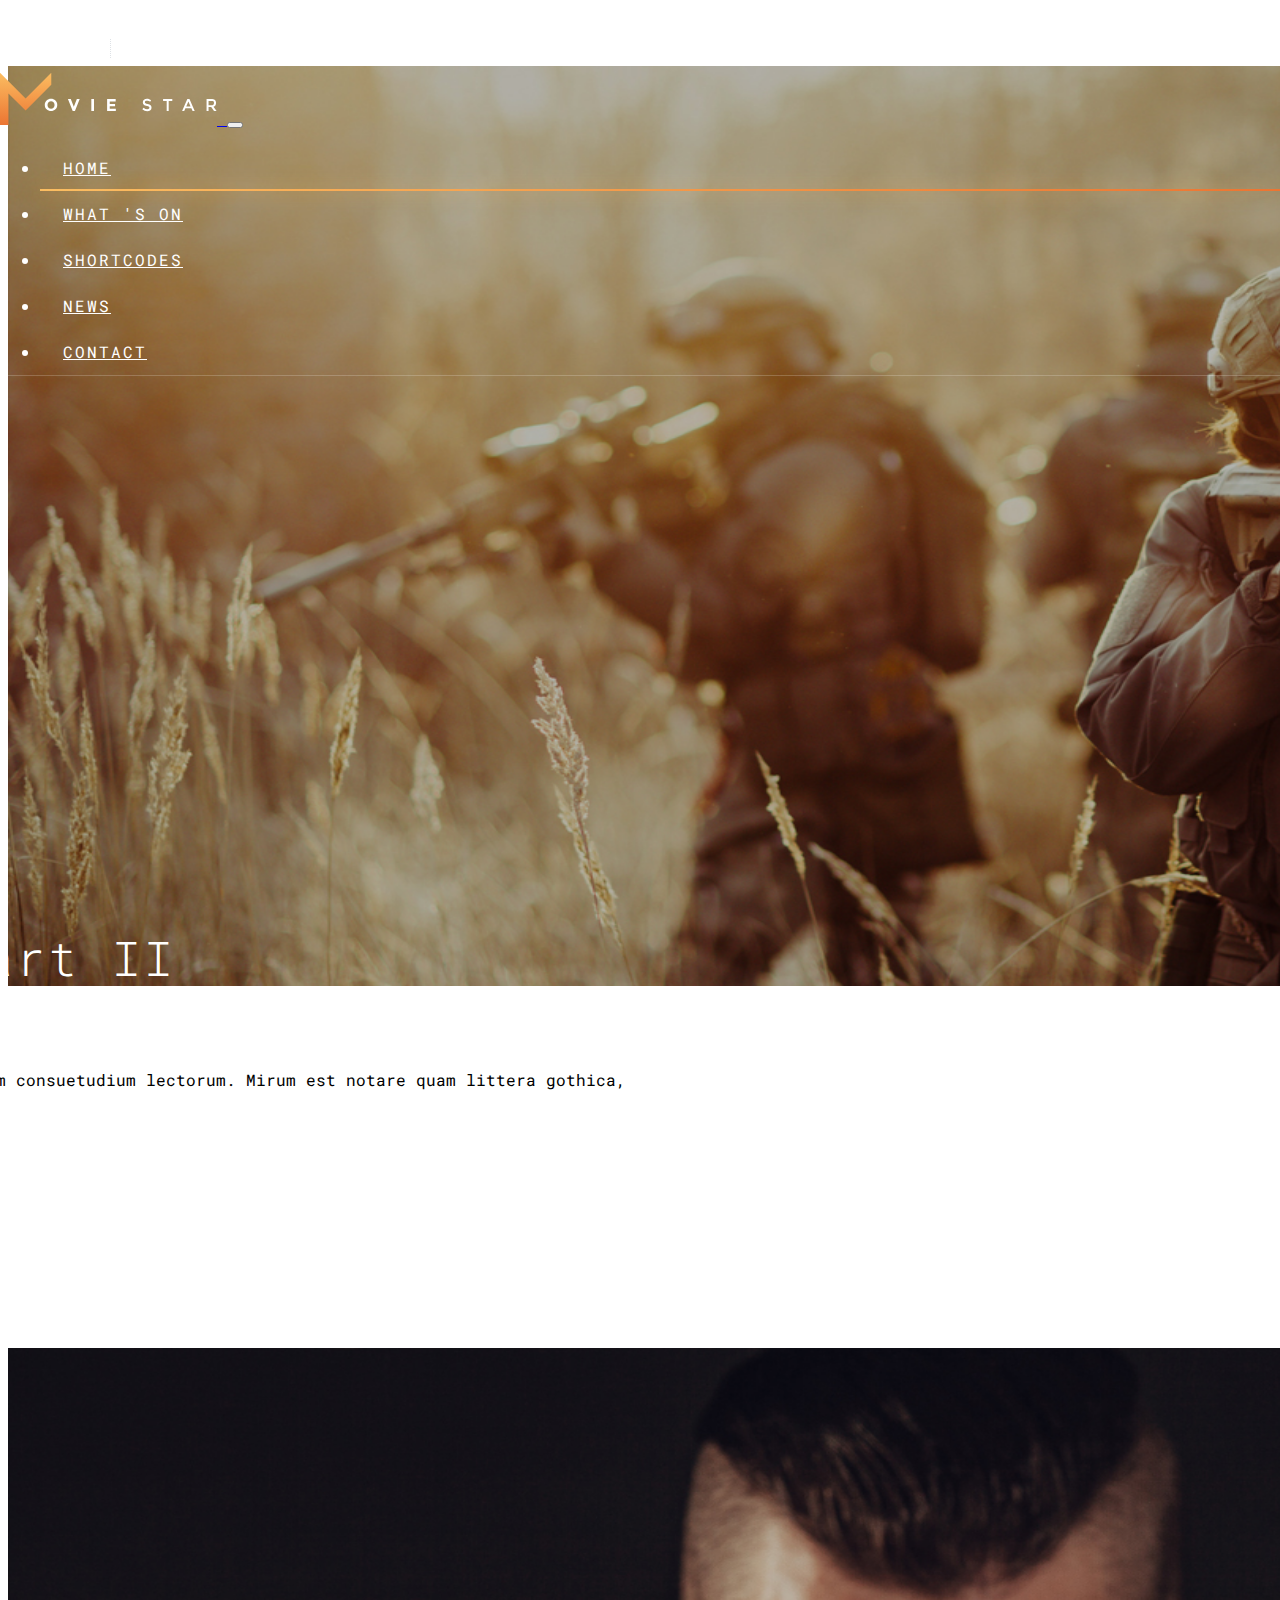
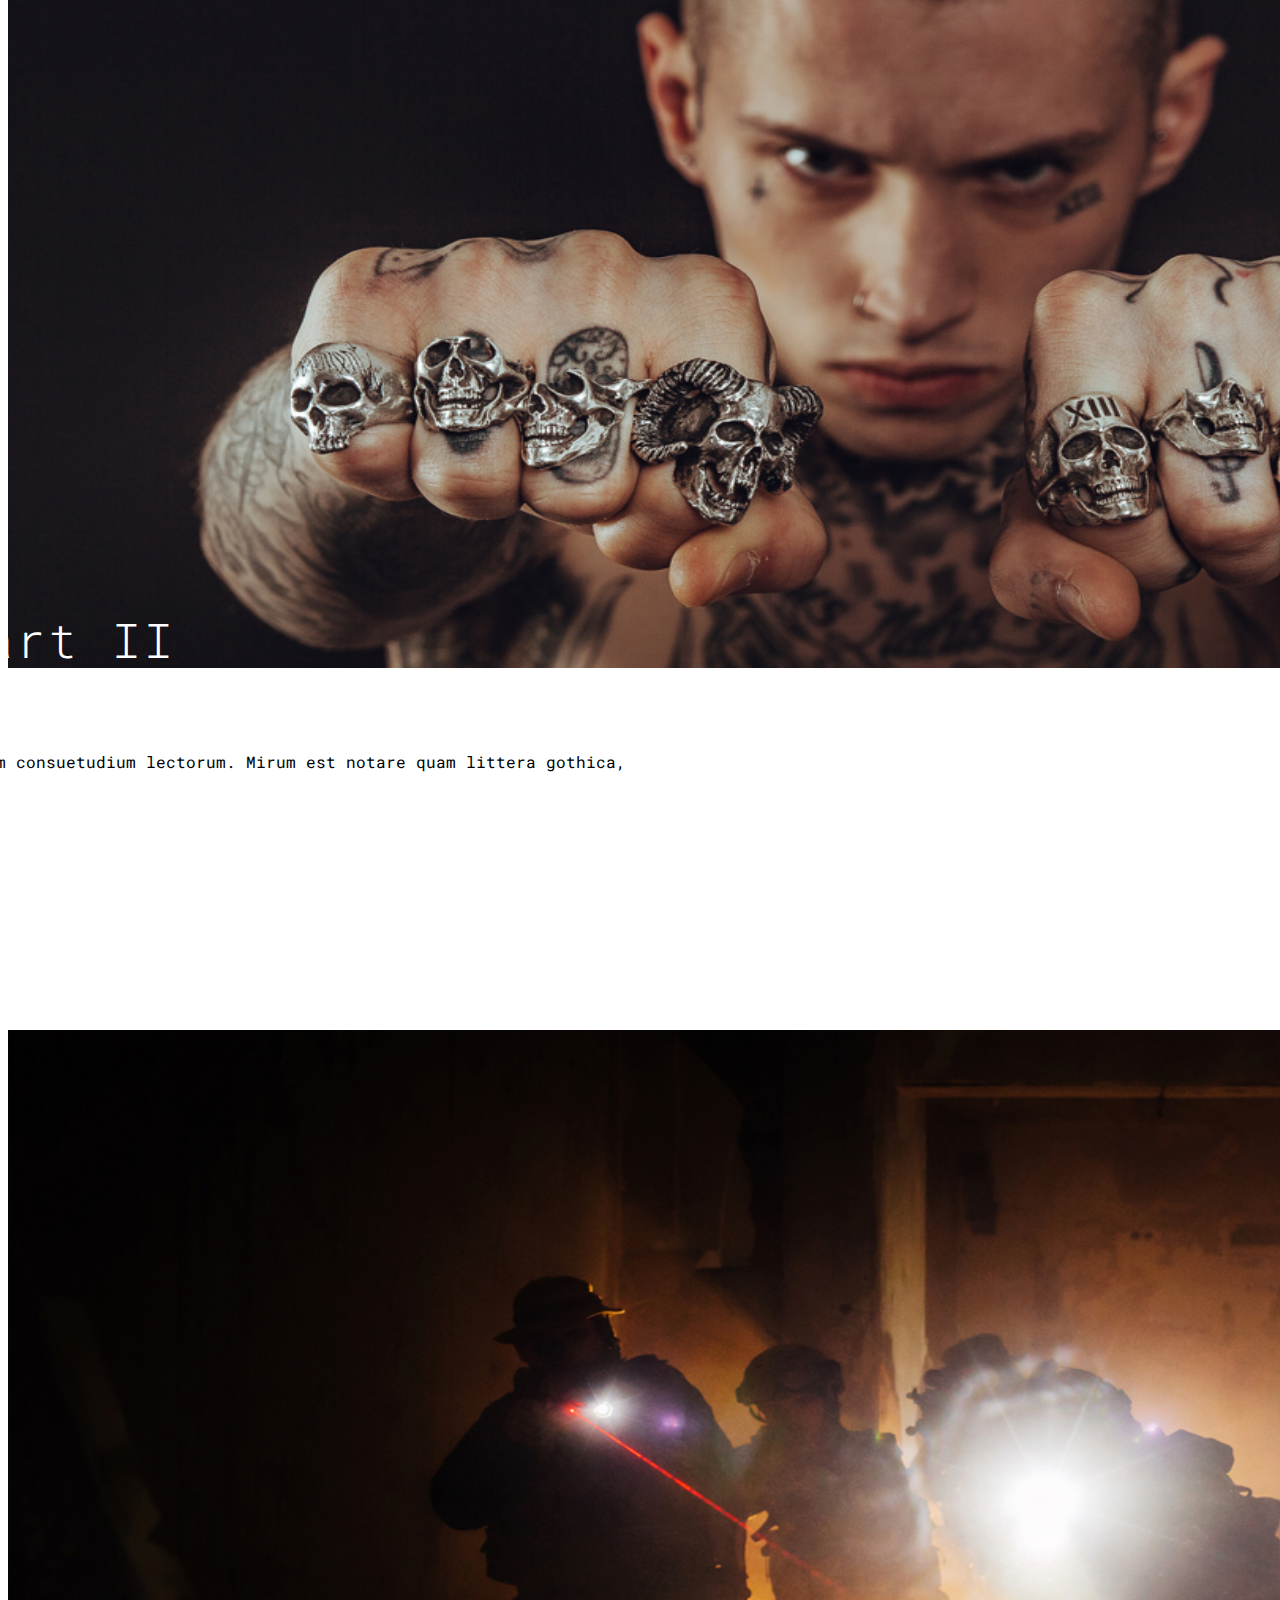
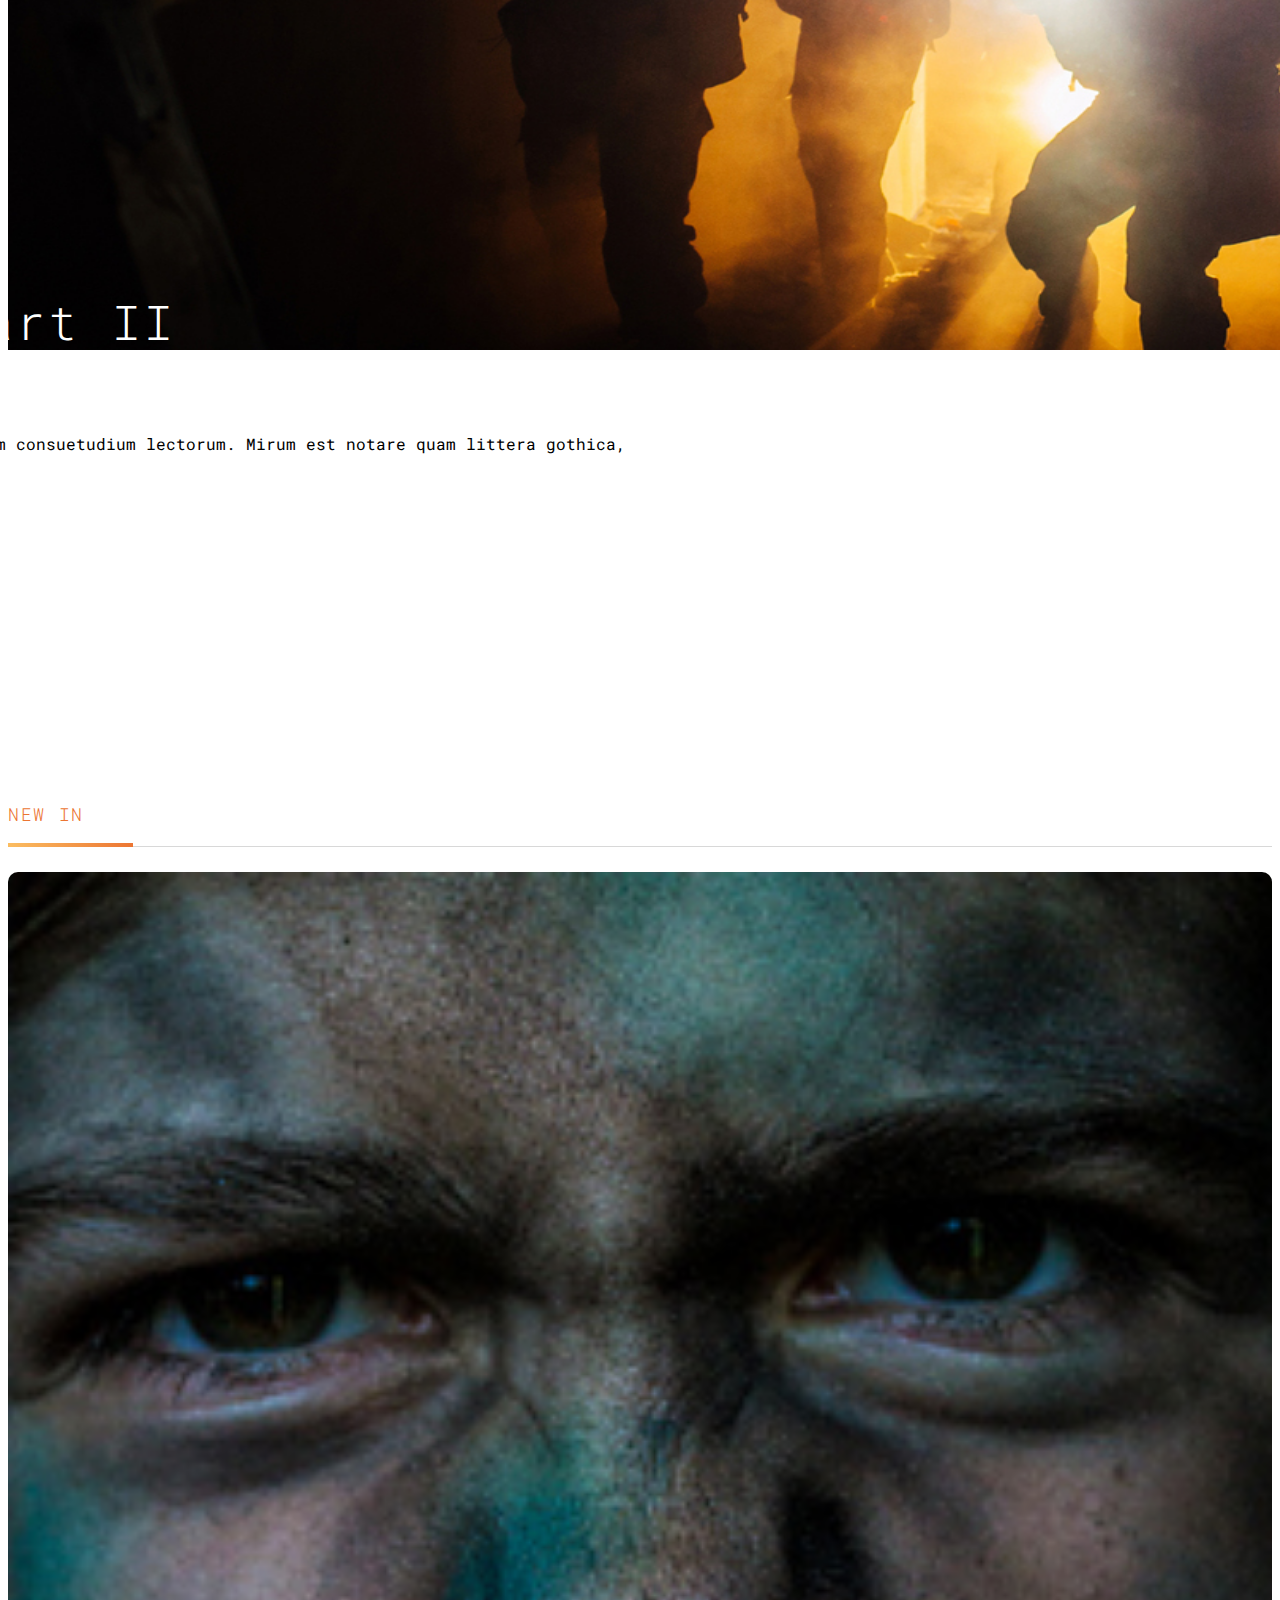
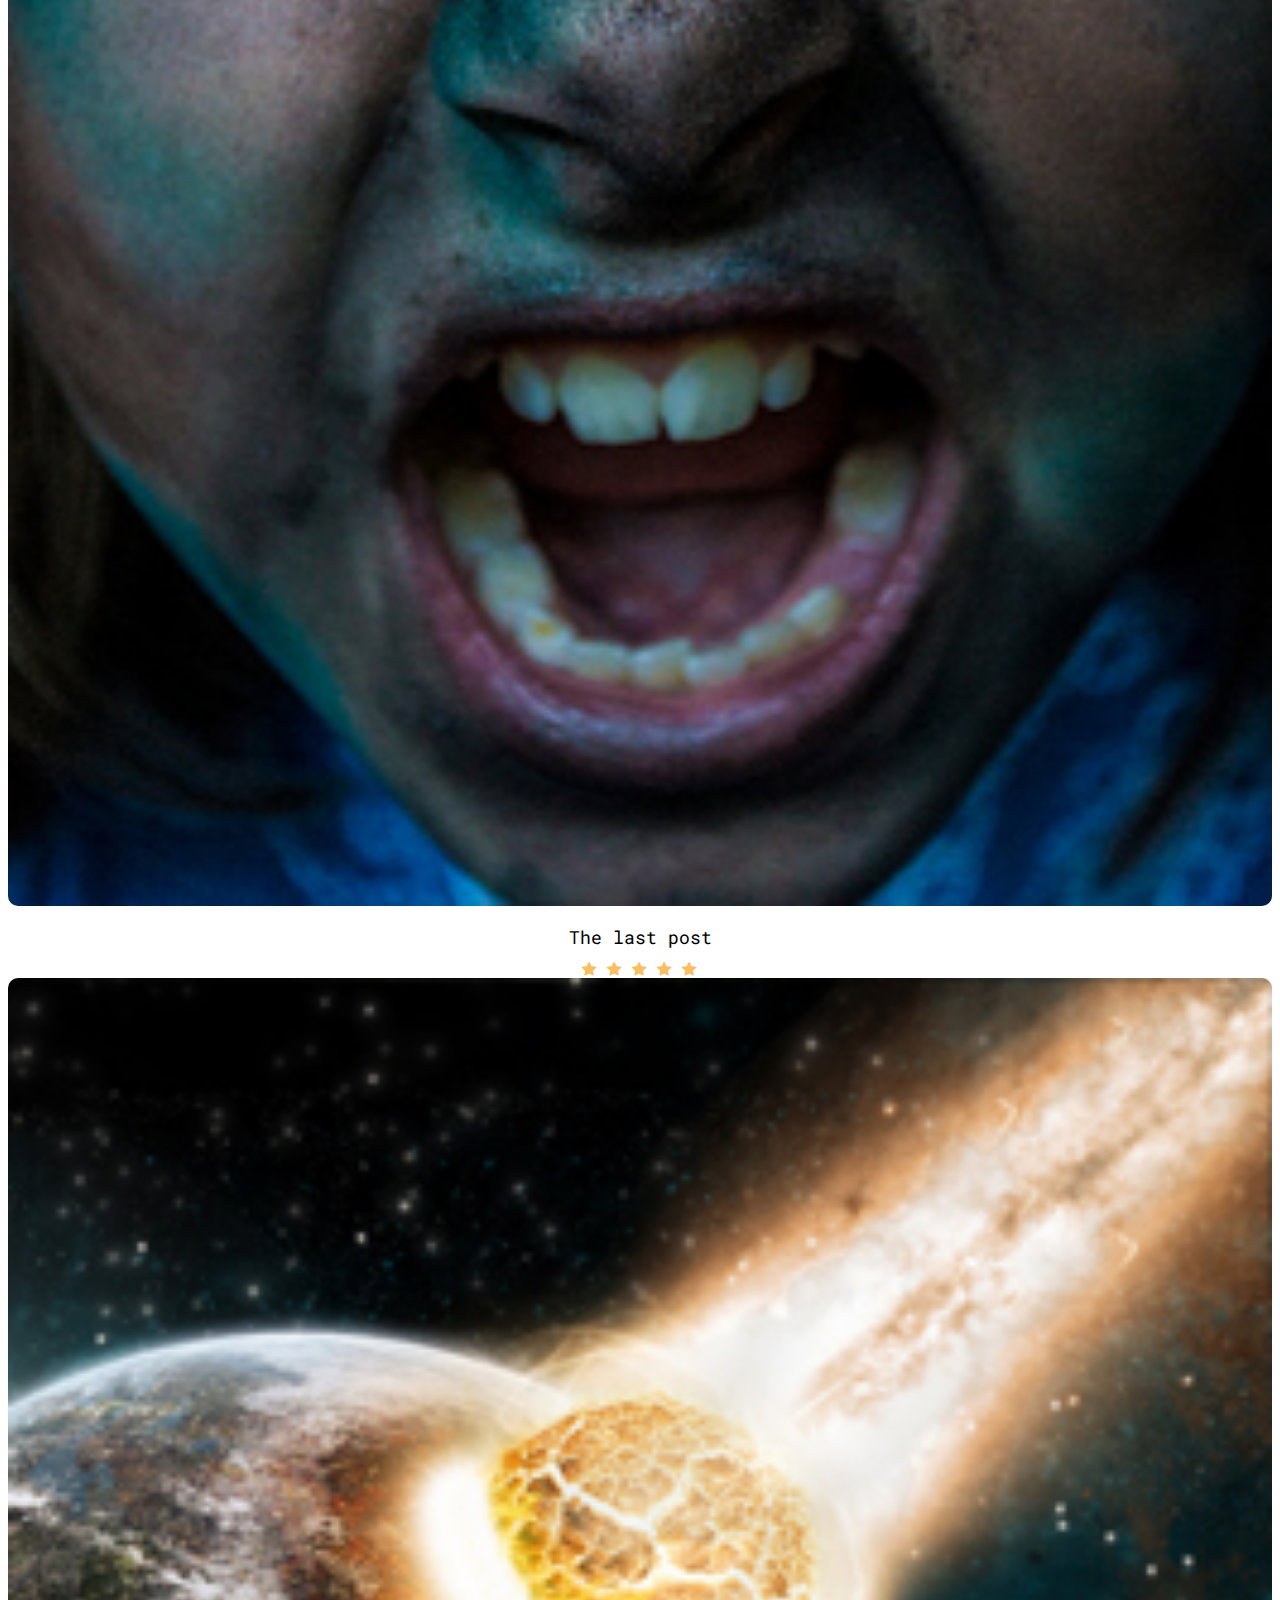
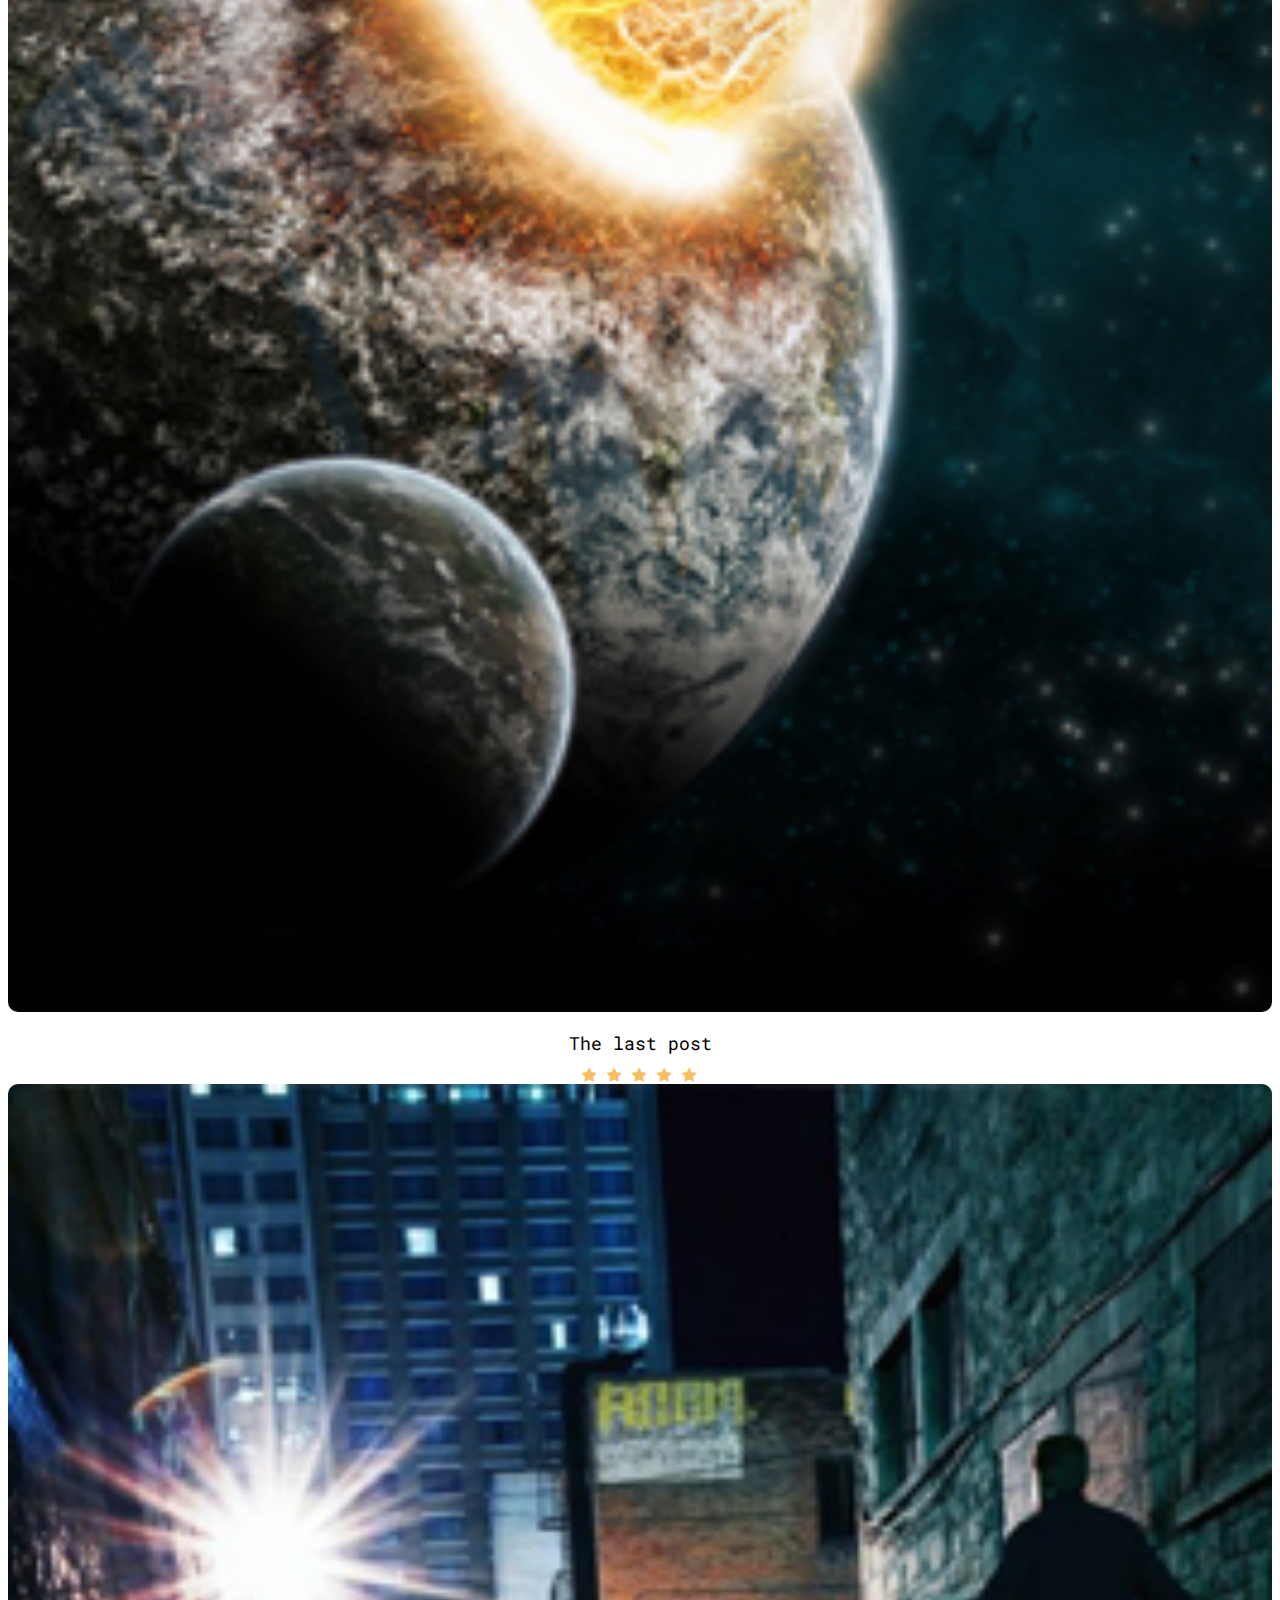
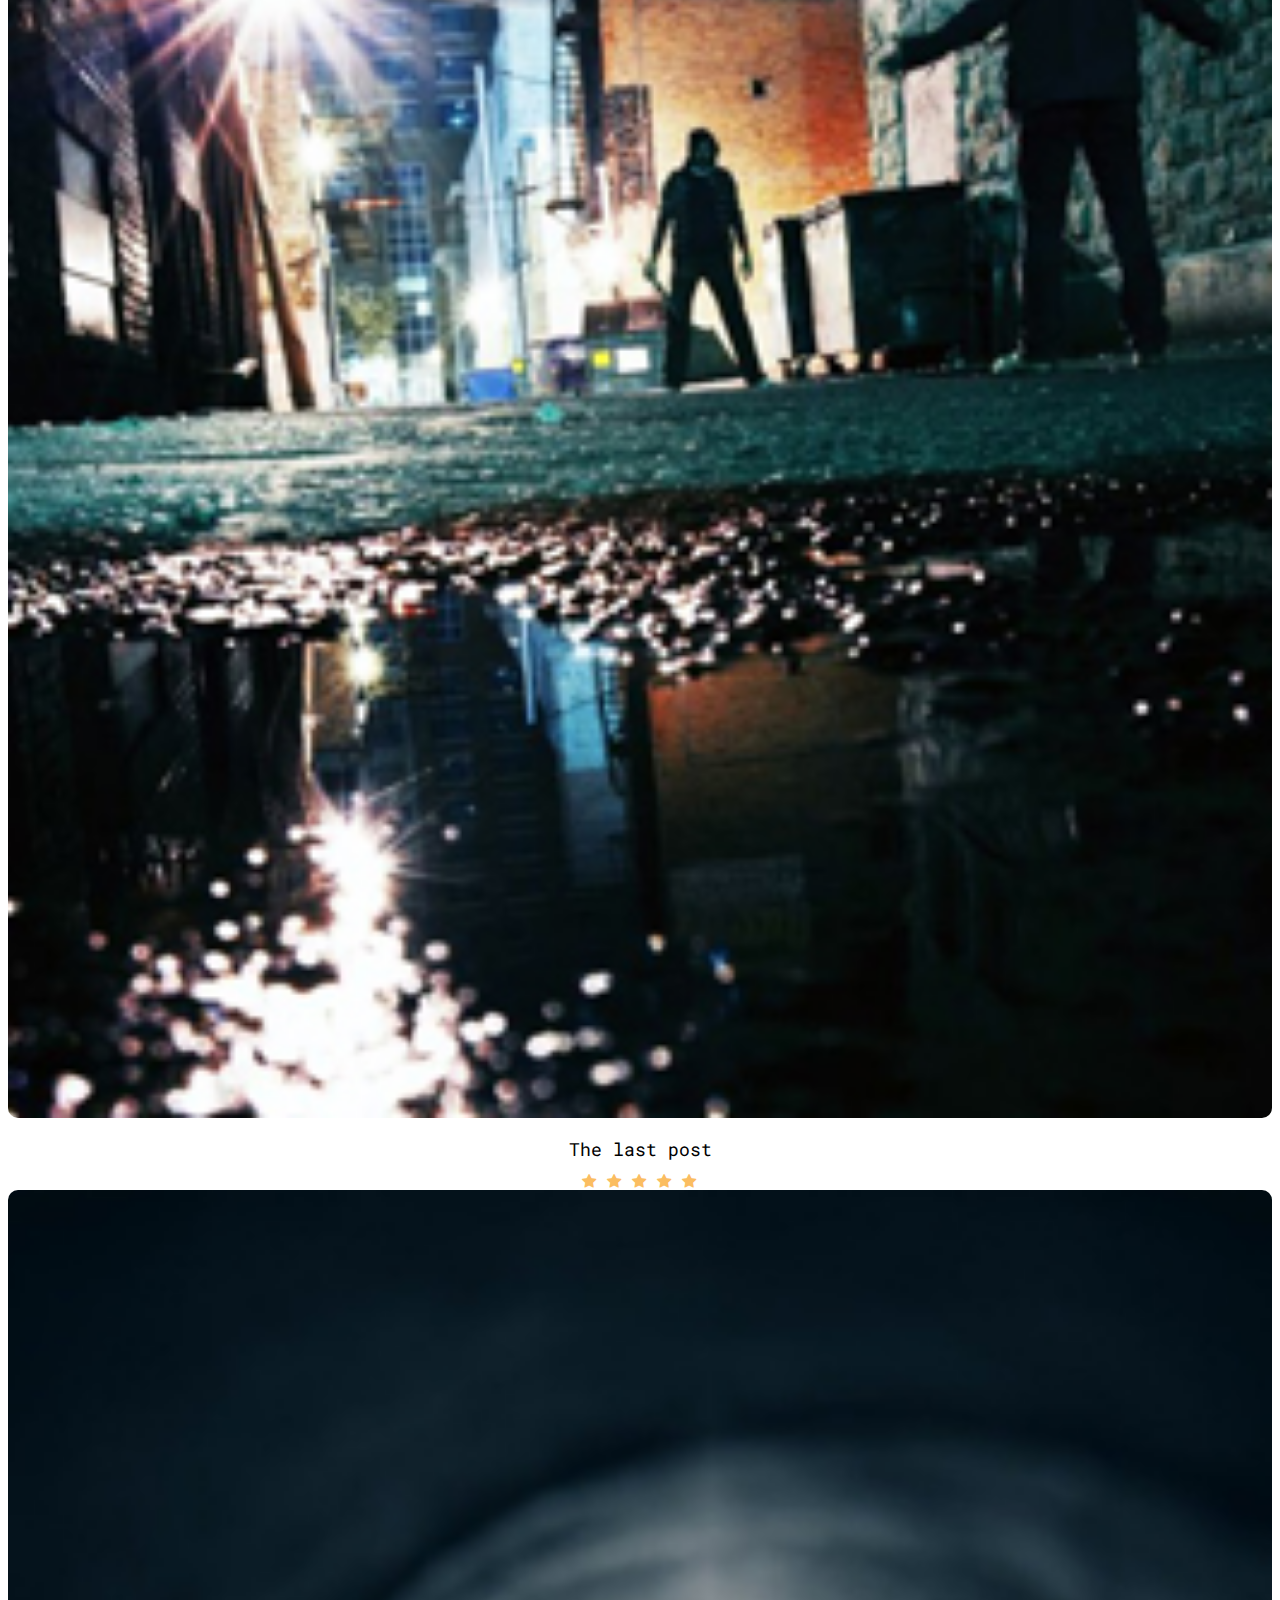
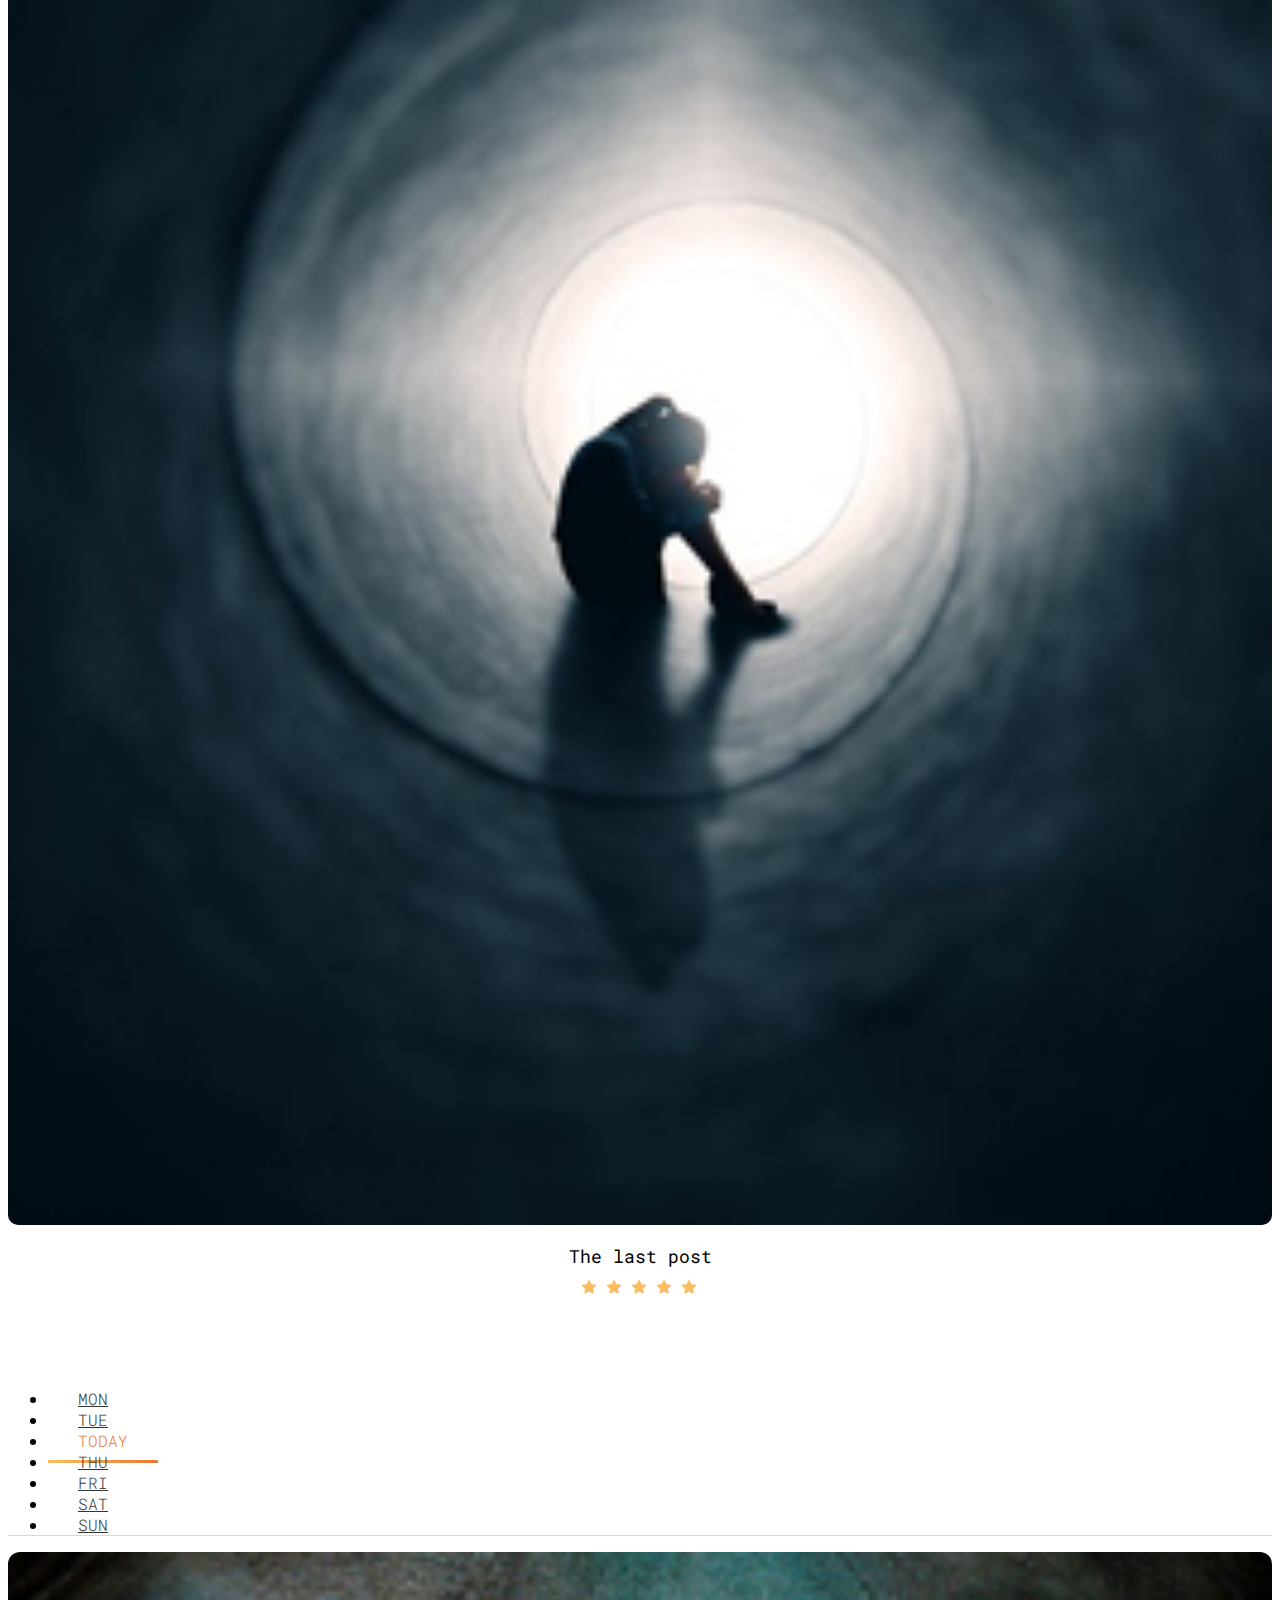
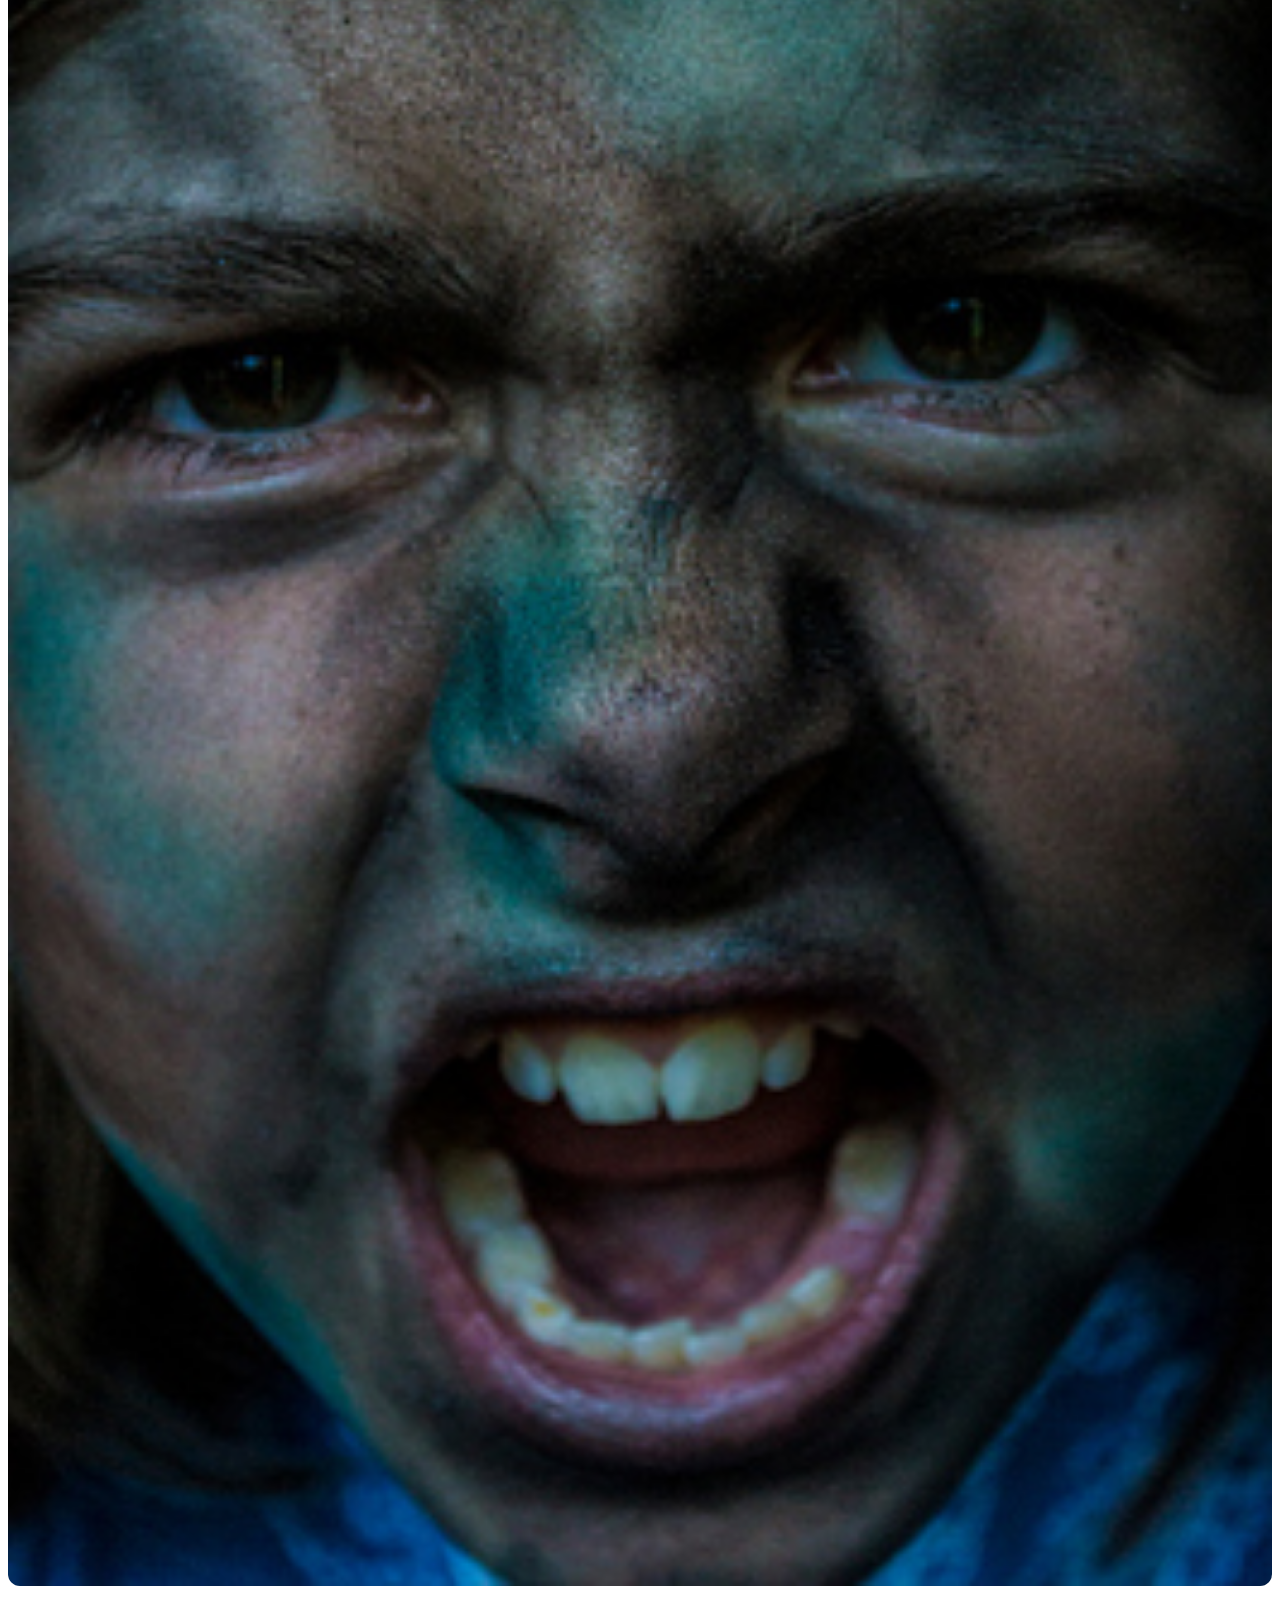
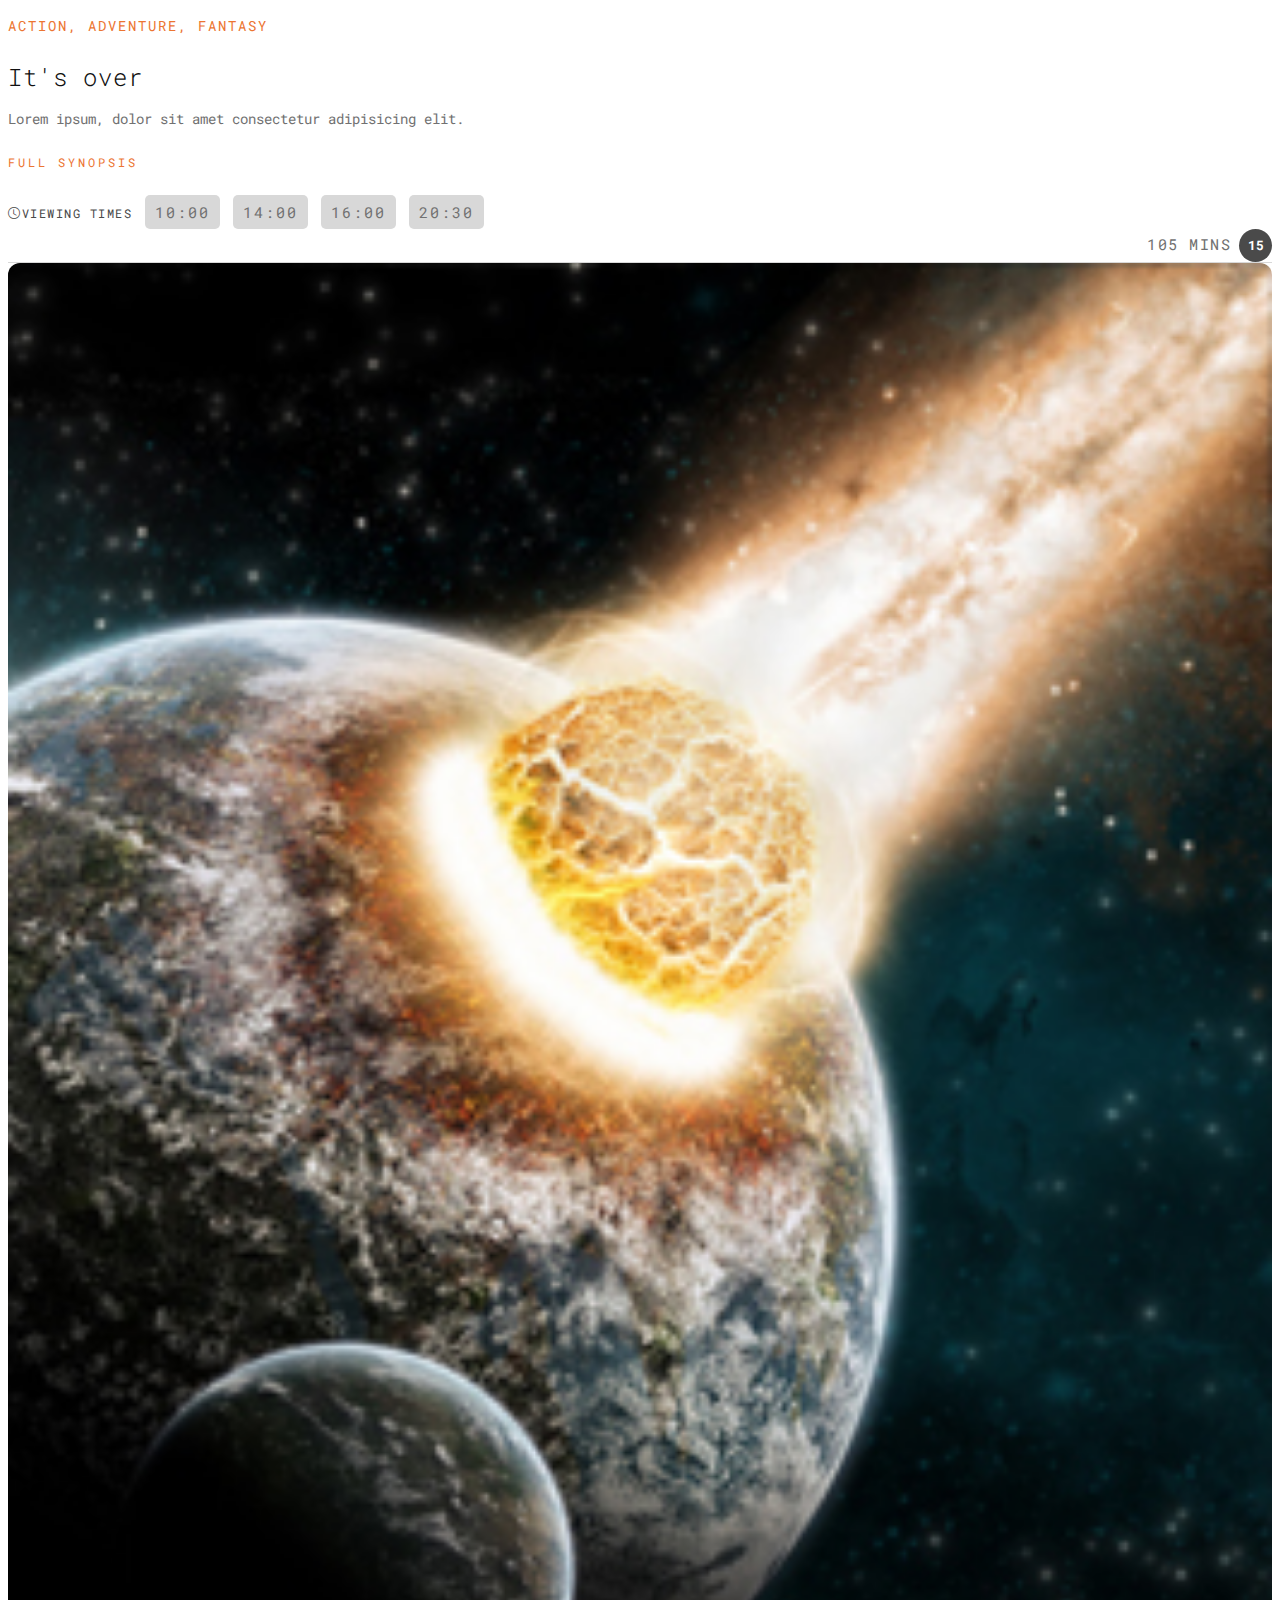
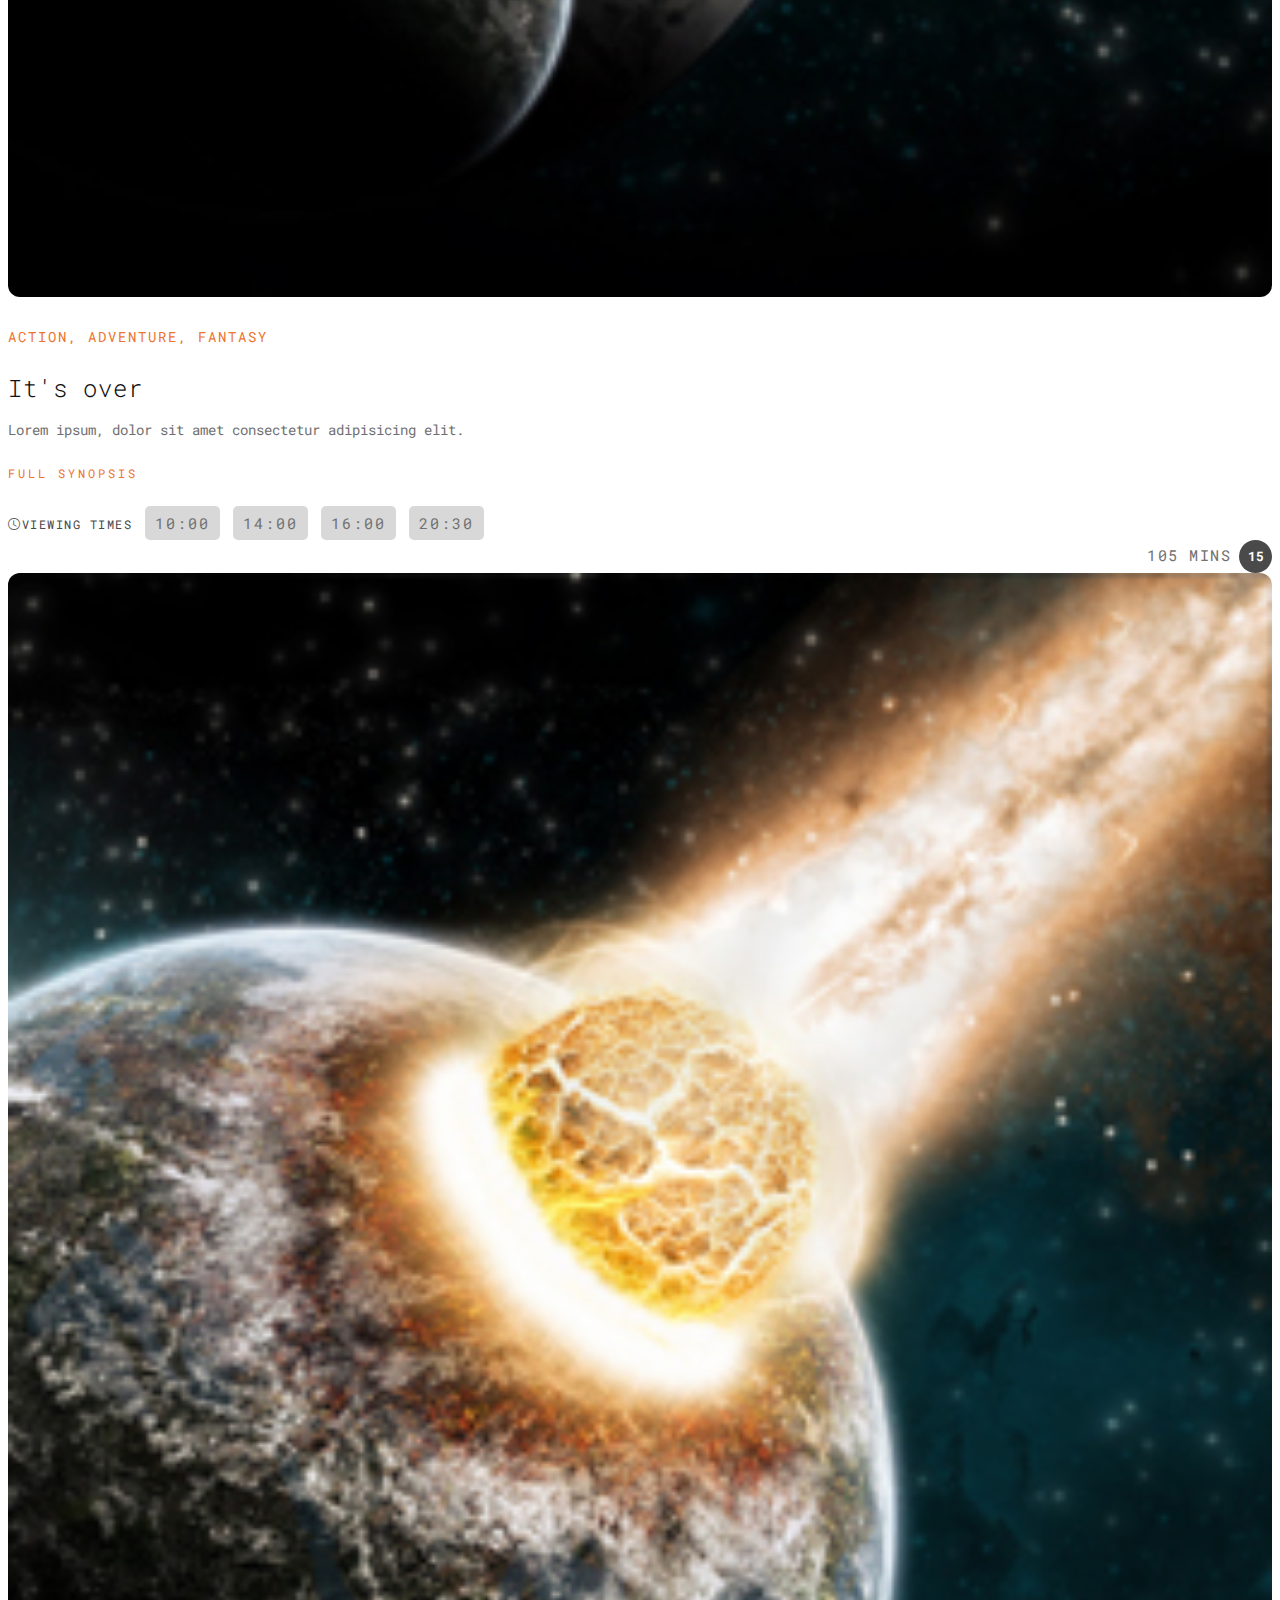
==== commit 6e8d218b: "end rp" ====
--- a/index.html
+++ b/index.html
@@ -9,6 +9,9 @@
     <link rel="stylesheet" href="https://cdn.jsdelivr.net/npm/bootstrap-icons@1.3.0/font/bootstrap-icons.css">
 
     <link rel="stylesheet" href="./movie/css/style.css">
+    <!-- FONT GG_roboto -->
+    <link rel="preconnect" href="https://fonts.gstatic.com">
+    <link href="https://fonts.googleapis.com/css2?family=Roboto+Mono:wght@100;300;400;600;700&display=swap" rel="stylesheet">
     <!-- Bootstrap CSS -->
     <link rel="stylesheet" href="https://cdn.jsdelivr.net/npm/bootstrap@4.5.3/dist/css/bootstrap.min.css" integrity="sha384-TX8t27EcRE3e/ihU7zmQxVncDAy5uIKz4rEkgIXeMed4M0jlfIDPvg6uqKI2xXr2" crossorigin="anonymous">
   </head>
@@ -63,7 +66,7 @@
                 <div class="carousel-inner">
                   <div class="carousel-item active">
                     <img class="img-fluid" src="./movie/img/hero-1.jpg" class="d-block w-100" alt="...">
-                    <div class="carousel-caption d-none d-md-block container title row">
+                    <div class="carousel-caption d-none d-block container title row">
                       <div class="col-sm-12 col-md-9">
                         <p>ACTION, ADVENTURE, FANTASY</p>
                         <h5>End of the World: Part II</h5>
@@ -75,7 +78,7 @@
                   </div>
                   <div class="carousel-item">
                     <img class="img-fluid" src="./movie/img/hero-2.jpg" class="d-block w-100" alt="...">
-                    <div class="carousel-caption d-none d-md-block container title row">
+                    <div class="carousel-caption d-none d-block container title row">
                       <div class="col-sm-12 col-md-9">
                         <p>ACTION, ADVENTURE, FANTASY</p>
                         <h5>End of the World: Part II</h5>
@@ -87,7 +90,7 @@
                   </div>
                   <div class="carousel-item">
                     <img class="img-fluid" src="./movie/img/hero-3.jpg" class="d-block w-100" alt="...">
-                    <div class="carousel-caption d-none d-md-block container title row">
+                    <div class="carousel-caption d-none d-block container title row">
                       <div class="col-sm-12 col-md-9">
                         <p>ACTION, ADVENTURE, FANTASY</p>
                         <h5>End of the World: Part II</h5>
@@ -115,7 +118,7 @@
         <div class="newwIn__content my-5">
             <!-- row: display: flex -->
             <div class="row">
-                <div class="col-12 col-md-3 col-sm-6 col-12">
+                <div class="col-12 col-sm-12 col-md-3">
                     <div class="newIn_img">
                       <img class="img-fluid" src="./movie/img/movie-1.jpg" alt="">
                      <div class="newIn_moviePlay"></div> 
@@ -140,7 +143,7 @@
                       </div>
                     </div>
                 </div>
-                <div class="col-12 col-md-3 col-sm-6 col-12">
+                <div class="col-12 display_none col-sm-12 col-md-3 ">
                   <div class="newIn_img">
                    <div class="newIn_moviePlay"></div> <img class="img-fluid" src="./movie/img/movie-2.jpg" alt="">
                     <div class="newIn_poster">
@@ -164,7 +167,7 @@
                     </div>
                   </div>
               </div>
-              <div class="col-12 col-md-3 col-sm-6 col-12">
+              <div class="col-12 display_none col-sm-12 col-md-3 ">
                 <div class="newIn_img">
                  <div class="newIn_moviePlay"></div> <img class="img-fluid" src="./movie/img/movie-3.jpg" alt="">
                   <div class="newIn_poster">
@@ -188,7 +191,7 @@
                   </div>
                 </div>
             </div>
-            <div class="col-12 col-md-3 col-sm-6 col-12">
+            <div class="col-12 display_none col-sm-12 col-md-3 ">
               <div class="newIn_img">
                <div class="newIn_moviePlay"></div> <img class="img-fluid" src="./movie/img/movie-4.jpg" alt="">
                 <div class="newIn_poster">
@@ -245,25 +248,25 @@
             <div class="tab-pane fade  " id="MON" role="tabpanel" aria-labelledby="contact-tab">
               <!-- MON -->
               <div class="row py-5 content content_line">
-                <div class="col-md- col-xl-2">
+                <div class="col-12 col-sm-12 col-md-3 col-xl-2">
                   <img class="img-fluid" src="./movie/img/movie-1.jpg" alt="">
                 </div>
-                <div class="ShowTime__name col-md-9 col-xl-10">
-                  <p class="my-0">ACTION, ADVENTURE, FANTASY</p>
-                  <h1 class="name__title mb-2">It's over</h1>
-                  <p>Lorem ipsum, dolor sit amet consectetur adipisicing elit.</p>
-                  <p class="mb-4">
-                    <a href="single-movie.html" class="arrow-button ">Full synopsis</a>
-                  </p>
-                  <div class="row time">
-                    <div class="col-md-9 col-xl-8">
-                      <span class="viewing-times"><i class="bi bi-clock"></i></i>Viewing times</span>
-                      <button type="button" class="btn btn-dis" disabled>10:00</button>
-                      <button type="button" class="btn btn-secondary">14:00</button>
-                      <button type="button" class="btn btn-secondary">16:00</button>
-                      <button type="button" class="btn btn-secondary">20:30</button>
-                    </div>
-                    <div class="col-md-3 col-xl-4 text-right ">
+                <div class="ShowTime__name col-12 col-sm-12 col-md-9 col-xl-10">
+                  <p class="my-0">ACTION, ADVENTURE, FANTASY</p>
+                  <h1 class="name__title mb-2">It's over</h1>
+                  <p>Lorem ipsum, dolor sit amet consectetur adipisicing elit.</p>
+                  <p class="mb-4">
+                    <a href="single-movie.html" class="arrow-button ">Full synopsis</a>
+                  </p>
+                  <div class="row time">
+                    <div class="col-12 col-md-9 col-xl-8">
+                      <span class="viewing-times"><i class="bi bi-clock"></i></i>Viewing times</span>
+                      <button type="button" class="btn btn-dis" disabled>10:00</button>
+                      <button type="button" class="btn btn-secondary">14:00</button>
+                      <button type="button" class="btn btn-secondary">16:00</button>
+                      <button type="button" class="btn btn-secondary">20:30</button>
+                    </div>
+                    <div class="col-12 col-md-3 col-xl-4 text-right ">
                       <span class="running-times ">105 MINS</span>
                       <span class="rounded-circle" >15</span>
                     </div>
@@ -272,10 +275,10 @@
               </div>
               <!-- 2 -->
               <div class="row py-5 content content_line content_line_end">
-                <div class="col-md- col-xl-2">
+                <div class="col-12 col-sm-12 col-md-3 col-xl-2">
                   <img class="img-fluid" src="./movie/img/movie-2.jpg" alt="">
                 </div>
-                <div class="ShowTime__name col-md-9 col-xl-10">
+                <div class="ShowTime__name col-12 col-sm-12 col-md-9 col-xl-10">
                   <p class="my-0">ACTION, ADVENTURE, FANTASY</p>
                   <h1 class="name__title mb-2">It's over</h1>
                   <p>Lorem ipsum, dolor sit amet consectetur adipisicing elit.</p>
@@ -301,25 +304,25 @@
             <div class="tab-pane fade  " id="TUE" role="tabpanel" aria-labelledby="contact-tab">
               <!-- TUE -->
               <div class="row py-5 content content_line">
-                <div class="col-md- col-xl-2">
-                  <img class="img-fluid" src="./movie/img/movie-3.jpg" alt="">
-                </div>
-                <div class="ShowTime__name col-md-9 col-xl-10">
-                  <p class="my-0">ACTION, ADVENTURE, FANTASY</p>
-                  <h1 class="name__title mb-2">It's over</h1>
-                  <p>Lorem ipsum, dolor sit amet consectetur adipisicing elit.</p>
-                  <p class="mb-4">
-                    <a href="single-movie.html" class="arrow-button ">Full synopsis</a>
-                  </p>
-                  <div class="row time">
-                    <div class="col-md-9 col-xl-8">
-                      <span class="viewing-times"><i class="bi bi-clock"></i></i>Viewing times</span>
-                      <button type="button" class="btn btn-dis" disabled>10:00</button>
-                      <button type="button" class="btn btn-secondary">14:00</button>
-                      <button type="button" class="btn btn-secondary">16:00</button>
-                      <button type="button" class="btn btn-secondary">20:30</button>
-                    </div>
-                    <div class="col-md-3 col-xl-4 text-right ">
+                <div class="col-12 col-sm-12 col-md-3 col-xl-2">
+                  <img class="img-fluid" src="./movie/img/movie-2.jpg" alt="">
+                </div>
+                <div class="ShowTime__name col-12 col-sm-12 col-md-9 col-xl-10">
+                  <p class="my-0">ACTION, ADVENTURE, FANTASY</p>
+                  <h1 class="name__title mb-2">It's over</h1>
+                  <p>Lorem ipsum, dolor sit amet consectetur adipisicing elit.</p>
+                  <p class="mb-4">
+                    <a href="single-movie.html" class="arrow-button ">Full synopsis</a>
+                  </p>
+                  <div class="row time">
+                    <div class="col-12 col-md-9 col-xl-8">
+                      <span class="viewing-times"><i class="bi bi-clock"></i></i>Viewing times</span>
+                      <button type="button" class="btn btn-dis" disabled>10:00</button>
+                      <button type="button" class="btn btn-secondary">14:00</button>
+                      <button type="button" class="btn btn-secondary">16:00</button>
+                      <button type="button" class="btn btn-secondary">20:30</button>
+                    </div>
+                    <div class="col-12 col-md-3 col-xl-4 text-right ">
                       <span class="running-times ">105 MINS</span>
                       <span class="rounded-circle" >15</span>
                     </div>
@@ -328,10 +331,10 @@
               </div>
               <!-- 2 -->
               <div class="row py-5 content content_line content_line_end">
-                <div class="col-md- col-xl-2">
-                  <img class="img-fluid" src="./movie/img/movie-4.jpg" alt="">
-                </div>
-                <div class="ShowTime__name col-md-9 col-xl-10">
+                <div class="col-12 col-sm-12 col-md-3 col-xl-2">
+                  <img class="img-fluid" src="./movie/img/movie-3.jpg" alt="">
+                </div>
+                <div class="ShowTime__name col-12 col-sm-12 col-md-9 col-xl-10">
                   <p class="my-0">ACTION, ADVENTURE, FANTASY</p>
                   <h1 class="name__title mb-2">It's over</h1>
                   <p>Lorem ipsum, dolor sit amet consectetur adipisicing elit.</p>
@@ -357,25 +360,25 @@
             <div class="tab-pane fade show active" id="TODAY" role="tabpanel" aria-labelledby="contact-tab">
               <!-- TODAY -->
               <div class="row py-5 content content_line">
-                <div class="col-md- col-xl-2">
-                  <img class="img-fluid" src="./movie/img/movie-4.jpg" alt="">
-                </div>
-                <div class="ShowTime__name col-md-9 col-xl-10">
-                  <p class="my-0">ACTION, ADVENTURE, FANTASY</p>
-                  <h1 class="name__title mb-2">It's over</h1>
-                  <p>Lorem ipsum, dolor sit amet consectetur adipisicing elit.</p>
-                  <p class="mb-4">
-                    <a href="single-movie.html" class="arrow-button ">Full synopsis</a>
-                  </p>
-                  <div class="row time">
-                    <div class="col-md-9 col-xl-8">
-                      <span class="viewing-times"><i class="bi bi-clock"></i></i>Viewing times</span>
-                      <button type="button" class="btn btn-dis" disabled>10:00</button>
-                      <button type="button" class="btn btn-secondary">14:00</button>
-                      <button type="button" class="btn btn-secondary">16:00</button>
-                      <button type="button" class="btn btn-secondary">20:30</button>
-                    </div>
-                    <div class="col-md-3 col-xl-4 text-right ">
+                <div class="col-12 col-sm-12 col-md-3 col-xl-2">
+                  <img class="img-fluid" src="./movie/img/movie-5.jpg" alt="">
+                </div>
+                <div class="ShowTime__name col-12 col-sm-12 col-md-9 col-xl-10">
+                  <p class="my-0">ACTION, ADVENTURE, FANTASY</p>
+                  <h1 class="name__title mb-2">It's over</h1>
+                  <p>Lorem ipsum, dolor sit amet consectetur adipisicing elit.</p>
+                  <p class="mb-4">
+                    <a href="single-movie.html" class="arrow-button ">Full synopsis</a>
+                  </p>
+                  <div class="row time">
+                    <div class="col-12 col-md-9 col-xl-8">
+                      <span class="viewing-times"><i class="bi bi-clock"></i></i>Viewing times</span>
+                      <button type="button" class="btn btn-dis" disabled>10:00</button>
+                      <button type="button" class="btn btn-secondary">14:00</button>
+                      <button type="button" class="btn btn-secondary">16:00</button>
+                      <button type="button" class="btn btn-secondary">20:30</button>
+                    </div>
+                    <div class="col-12 col-md-3 col-xl-4 text-right ">
                       <span class="running-times ">105 MINS</span>
                       <span class="rounded-circle" >15</span>
                     </div>
@@ -384,10 +387,10 @@
               </div>
               <!-- 2 -->
               <div class="row py-5 content content_line content_line_end">
-                <div class="col-md- col-xl-2">
+                <div class="col-12 col-sm-12 col-md-3 col-xl-2">
                   <img class="img-fluid" src="./movie/img/movie-4.jpg" alt="">
                 </div>
-                <div class="ShowTime__name col-md-9 col-xl-10">
+                <div class="ShowTime__name col-12 col-sm-12 col-md-9 col-xl-10">
                   <p class="my-0">ACTION, ADVENTURE, FANTASY</p>
                   <h1 class="name__title mb-2">It's over</h1>
                   <p>Lorem ipsum, dolor sit amet consectetur adipisicing elit.</p>
@@ -413,52 +416,52 @@
             <div class="tab-pane fade" id="THU" role="tabpanel" aria-labelledby="contact-tab">
               <!-- THU -->
               <div class="row py-5 content content_line">
-                <div class="col-md- col-xl-2">
-                  <img class="img-fluid" src="./movie/img/movie-7.jpg" alt="">
-                </div>
-                <div class="ShowTime__name col-md-9 col-xl-10">
-                  <p class="my-0">ACTION, ADVENTURE, FANTASY</p>
-                  <h1 class="name__title mb-2">It's over</h1>
-                  <p>Lorem ipsum, dolor sit amet consectetur adipisicing elit.</p>
-                  <p class="mb-4">
-                    <a href="single-movie.html" class="arrow-button ">Full synopsis</a>
-                  </p>
-                  <div class="row time">
-                    <div class="col-md-9 col-xl-8">
-                      <span class="viewing-times"><i class="bi bi-clock"></i></i>Viewing times</span>
-                      <button type="button" class="btn btn-dis" disabled>10:00</button>
-                      <button type="button" class="btn btn-secondary">14:00</button>
-                      <button type="button" class="btn btn-secondary">16:00</button>
-                      <button type="button" class="btn btn-secondary">20:30</button>
-                    </div>
-                    <div class="col-md-3 col-xl-4 text-right ">
-                      <span class="running-times ">105 MINS</span>
-                      <span class="rounded-circle" >15</span>
-                    </div>
-                  </div>
-                </div>
-              </div>
-              <!-- 2 -->
+                <div class="col-12 col-sm-12 col-md-3 col-xl-2">
+                  <img class="img-fluid" src="./movie/img/movie-1.jpg" alt="">
+                </div>
+                <div class="ShowTime__name col-12 col-sm-12 col-md-9 col-xl-10">
+                  <p class="my-0">ACTION, ADVENTURE, FANTASY</p>
+                  <h1 class="name__title mb-2">It's over</h1>
+                  <p>Lorem ipsum, dolor sit amet consectetur adipisicing elit.</p>
+                  <p class="mb-4">
+                    <a href="single-movie.html" class="arrow-button ">Full synopsis</a>
+                  </p>
+                  <div class="row time">
+                    <div class="col-12 col-md-9 col-xl-8">
+                      <span class="viewing-times"><i class="bi bi-clock"></i></i>Viewing times</span>
+                      <button type="button" class="btn btn-dis" disabled>10:00</button>
+                      <button type="button" class="btn btn-secondary">14:00</button>
+                      <button type="button" class="btn btn-secondary">16:00</button>
+                      <button type="button" class="btn btn-secondary">20:30</button>
+                    </div>
+                    <div class="col-12 col-md-3 col-xl-4 text-right ">
+                      <span class="running-times ">105 MINS</span>
+                      <span class="rounded-circle" >15</span>
+                    </div>
+                  </div>
+                </div>
+              </div>
+              <!-- 2  -->
               <div class="row py-5 content content_line">
-                <div class="col-md- col-xl-2">
-                  <img class="img-fluid" src="./movie/img/movie-9.jpg" alt="">
-                </div>
-                <div class="ShowTime__name col-md-9 col-xl-10">
-                  <p class="my-0">ACTION, ADVENTURE, FANTASY</p>
-                  <h1 class="name__title mb-2">It's over</h1>
-                  <p>Lorem ipsum, dolor sit amet consectetur adipisicing elit.</p>
-                  <p class="mb-4">
-                    <a href="single-movie.html" class="arrow-button ">Full synopsis</a>
-                  </p>
-                  <div class="row time">
-                    <div class="col-md-9 col-xl-8">
-                      <span class="viewing-times"><i class="bi bi-clock"></i></i>Viewing times</span>
-                      <button type="button" class="btn btn-dis" disabled>10:00</button>
-                      <button type="button" class="btn btn-secondary">14:00</button>
-                      <button type="button" class="btn btn-secondary">16:00</button>
-                      <button type="button" class="btn btn-secondary">20:30</button>
-                    </div>
-                    <div class="col-md-3 col-xl-4 text-right ">
+                <div class="col-12 col-sm-12 col-md-3 col-xl-2">
+                  <img class="img-fluid" src="./movie/img/movie-1.jpg" alt="">
+                </div>
+                <div class="ShowTime__name col-12 col-sm-12 col-md-9 col-xl-10">
+                  <p class="my-0">ACTION, ADVENTURE, FANTASY</p>
+                  <h1 class="name__title mb-2">It's over</h1>
+                  <p>Lorem ipsum, dolor sit amet consectetur adipisicing elit.</p>
+                  <p class="mb-4">
+                    <a href="single-movie.html" class="arrow-button ">Full synopsis</a>
+                  </p>
+                  <div class="row time">
+                    <div class="col-12 col-md-9 col-xl-8">
+                      <span class="viewing-times"><i class="bi bi-clock"></i></i>Viewing times</span>
+                      <button type="button" class="btn btn-dis" disabled>10:00</button>
+                      <button type="button" class="btn btn-secondary">14:00</button>
+                      <button type="button" class="btn btn-secondary">16:00</button>
+                      <button type="button" class="btn btn-secondary">20:30</button>
+                    </div>
+                    <div class="col-12 col-md-3 col-xl-4 text-right ">
                       <span class="running-times ">105 MINS</span>
                       <span class="rounded-circle" >15</span>
                     </div>
@@ -467,10 +470,10 @@
               </div>
               <!-- 3 -->
               <div class="row py-5 content content_line content_line_end">
-                <div class="col-md- col-xl-2">
-                  <img class="img-fluid" src="./movie/img/movie-4.jpg" alt="">
-                </div>
-                <div class="ShowTime__name col-md-9 col-xl-10">
+                <div class="col-12 col-sm-12 col-md-3 col-xl-2">
+                  <img class="img-fluid" src="./movie/img/movie-2.jpg" alt="">
+                </div>
+                <div class="ShowTime__name col-12 col-sm-12 col-md-9 col-xl-10">
                   <p class="my-0">ACTION, ADVENTURE, FANTASY</p>
                   <h1 class="name__title mb-2">It's over</h1>
                   <p>Lorem ipsum, dolor sit amet consectetur adipisicing elit.</p>
@@ -496,25 +499,25 @@
             <div class="tab-pane fade" id="FRI" role="tabpanel" aria-labelledby="contact-tab">
               <!-- FRI -->
               <div class="row py-5 content content_line">
-                <div class="col-md- col-xl-2">
-                  <img class="img-fluid" src="./movie/img/movie-4.jpg" alt="">
-                </div>
-                <div class="ShowTime__name col-md-9 col-xl-10">
-                  <p class="my-0">ACTION, ADVENTURE, FANTASY</p>
-                  <h1 class="name__title mb-2">It's over</h1>
-                  <p>Lorem ipsum, dolor sit amet consectetur adipisicing elit.</p>
-                  <p class="mb-4">
-                    <a href="single-movie.html" class="arrow-button ">Full synopsis</a>
-                  </p>
-                  <div class="row time">
-                    <div class="col-md-9 col-xl-8">
-                      <span class="viewing-times"><i class="bi bi-clock"></i></i>Viewing times</span>
-                      <button type="button" class="btn btn-dis" disabled>10:00</button>
-                      <button type="button" class="btn btn-secondary">14:00</button>
-                      <button type="button" class="btn btn-secondary">16:00</button>
-                      <button type="button" class="btn btn-secondary">20:30</button>
-                    </div>
-                    <div class="col-md-3 col-xl-4 text-right ">
+                <div class="col-12 col-sm-12 col-md-3 col-xl-2">
+                  <img class="img-fluid" src="./movie/img/movie-1.jpg" alt="">
+                </div>
+                <div class="ShowTime__name col-12 col-sm-12 col-md-9 col-xl-10">
+                  <p class="my-0">ACTION, ADVENTURE, FANTASY</p>
+                  <h1 class="name__title mb-2">It's over</h1>
+                  <p>Lorem ipsum, dolor sit amet consectetur adipisicing elit.</p>
+                  <p class="mb-4">
+                    <a href="single-movie.html" class="arrow-button ">Full synopsis</a>
+                  </p>
+                  <div class="row time">
+                    <div class="col-12 col-md-9 col-xl-8">
+                      <span class="viewing-times"><i class="bi bi-clock"></i></i>Viewing times</span>
+                      <button type="button" class="btn btn-dis" disabled>10:00</button>
+                      <button type="button" class="btn btn-secondary">14:00</button>
+                      <button type="button" class="btn btn-secondary">16:00</button>
+                      <button type="button" class="btn btn-secondary">20:30</button>
+                    </div>
+                    <div class="col-12 col-md-3 col-xl-4 text-right ">
                       <span class="running-times ">105 MINS</span>
                       <span class="rounded-circle" >15</span>
                     </div>
@@ -522,65 +525,11 @@
                 </div>
               </div>
               <!-- 2 -->
-              <div class="row py-5 content content_line">
-                <div class="col-md- col-xl-2">
-                  <img class="img-fluid" src="./movie/img/movie-5.jpg" alt="">
-                </div>
-                <div class="ShowTime__name col-md-9 col-xl-10">
-                  <p class="my-0">ACTION, ADVENTURE, FANTASY</p>
-                  <h1 class="name__title mb-2">It's over</h1>
-                  <p>Lorem ipsum, dolor sit amet consectetur adipisicing elit.</p>
-                  <p class="mb-4">
-                    <a href="single-movie.html" class="arrow-button ">Full synopsis</a>
-                  </p>
-                  <div class="row time">
-                    <div class="col-md-9 col-xl-8">
-                      <span class="viewing-times"><i class="bi bi-clock"></i></i>Viewing times</span>
-                      <button type="button" class="btn btn-dis" disabled>10:00</button>
-                      <button type="button" class="btn btn-secondary">14:00</button>
-                      <button type="button" class="btn btn-secondary">16:00</button>
-                      <button type="button" class="btn btn-secondary">20:30</button>
-                    </div>
-                    <div class="col-md-3 col-xl-4 text-right ">
-                      <span class="running-times ">105 MINS</span>
-                      <span class="rounded-circle" >15</span>
-                    </div>
-                  </div>
-                </div>
-              </div>
-              <!-- 3 -->
-              <div class="row py-5 content content_line">
-                <div class="col-md- col-xl-2">
-                  <img class="img-fluid" src="./movie/img/movie-6.jpg" alt="">
-                </div>
-                <div class="ShowTime__name col-md-9 col-xl-10">
-                  <p class="my-0">ACTION, ADVENTURE, FANTASY</p>
-                  <h1 class="name__title mb-2">It's over</h1>
-                  <p>Lorem ipsum, dolor sit amet consectetur adipisicing elit.</p>
-                  <p class="mb-4">
-                    <a href="single-movie.html" class="arrow-button ">Full synopsis</a>
-                  </p>
-                  <div class="row time">
-                    <div class="col-md-9 col-xl-8">
-                      <span class="viewing-times"><i class="bi bi-clock"></i></i>Viewing times</span>
-                      <button type="button" class="btn btn-dis" disabled>10:00</button>
-                      <button type="button" class="btn btn-secondary">14:00</button>
-                      <button type="button" class="btn btn-secondary">16:00</button>
-                      <button type="button" class="btn btn-secondary">20:30</button>
-                    </div>
-                    <div class="col-md-3 col-xl-4 text-right ">
-                      <span class="running-times ">105 MINS</span>
-                      <span class="rounded-circle" >15</span>
-                    </div>
-                  </div>
-                </div>
-              </div>
-              <!-- end -->
               <div class="row py-5 content content_line content_line_end">
-                <div class="col-md- col-xl-2">
-                  <img class="img-fluid" src="./movie/img/movie-4.jpg" alt="">
-                </div>
-                <div class="ShowTime__name col-md-9 col-xl-10">
+                <div class="col-12 col-sm-12 col-md-3 col-xl-2">
+                  <img class="img-fluid" src="./movie/img/movie-2.jpg" alt="">
+                </div>
+                <div class="ShowTime__name col-12 col-sm-12 col-md-9 col-xl-10">
                   <p class="my-0">ACTION, ADVENTURE, FANTASY</p>
                   <h1 class="name__title mb-2">It's over</h1>
                   <p>Lorem ipsum, dolor sit amet consectetur adipisicing elit.</p>
@@ -606,140 +555,116 @@
             <div class="tab-pane fade" id="SAT" role="tabpanel" aria-labelledby="contact-tab">
               <!-- SAT -->
               <div class="row py-5 content content_line">
-                <div class="col-md- col-xl-2">
-                  <img class="img-fluid" src="./movie/img/movie-9.jpg" alt="">
-                </div>
-                <div class="ShowTime__name col-md-9 col-xl-10">
-                  <p class="my-0">ACTION, ADVENTURE, FANTASY</p>
-                  <h1 class="name__title mb-2">It's over</h1>
-                  <p>Lorem ipsum, dolor sit amet consectetur adipisicing elit.</p>
-                  <p class="mb-4">
-                    <a href="single-movie.html" class="arrow-button ">Full synopsis</a>
-                  </p>
-                  <div class="row time">
-                    <div class="col-md-9 col-xl-8">
-                      <span class="viewing-times"><i class="bi bi-clock"></i></i>Viewing times</span>
-                      <button type="button" class="btn btn-dis" disabled>10:00</button>
-                      <button type="button" class="btn btn-secondary">14:00</button>
-                      <button type="button" class="btn btn-secondary">16:00</button>
-                      <button type="button" class="btn btn-secondary">20:30</button>
-                    </div>
-                    <div class="col-md-3 col-xl-4 text-right ">
-                      <span class="running-times ">105 MINS</span>
-                      <span class="rounded-circle" >15</span>
-                    </div>
-                  </div>
-                </div>
-              </div>
-              <div class="row py-5 content content_line">
-                <div class="col-md- col-xl-2">
-                  <img class="img-fluid" src="./movie/img/movie-10.jpg" alt="">
-                </div>
-                <div class="ShowTime__name col-md-9 col-xl-10">
-                  <p class="my-0">ACTION, ADVENTURE, FANTASY</p>
-                  <h1 class="name__title mb-2">It's over</h1>
-                  <p>Lorem ipsum, dolor sit amet consectetur adipisicing elit.</p>
-                  <p class="mb-4">
-                    <a href="single-movie.html" class="arrow-button ">Full synopsis</a>
-                  </p>
-                  <div class="row time">
-                    <div class="col-md-9 col-xl-8">
-                      <span class="viewing-times"><i class="bi bi-clock"></i></i>Viewing times</span>
-                      <button type="button" class="btn btn-dis" disabled>10:00</button>
-                      <button type="button" class="btn btn-secondary">14:00</button>
-                      <button type="button" class="btn btn-secondary">16:00</button>
-                      <button type="button" class="btn btn-secondary">20:30</button>
-                    </div>
-                    <div class="col-md-3 col-xl-4 text-right ">
-                      <span class="running-times ">105 MINS</span>
-                      <span class="rounded-circle" >15</span>
-                    </div>
-                  </div>
-                </div>
-              </div>
-              <div class="row py-5 content content_line content_line_end">
-                <div class="col-md- col-xl-2">
-                  <img class="img-fluid" src="./movie/img/movie-11.jpg" alt="">
-                </div>
-                <div class="ShowTime__name col-md-9 col-xl-10">
-                  <p class="my-0">ACTION, ADVENTURE, FANTASY</p>
-                  <h1 class="name__title mb-2">It's over</h1>
-                  <p>Lorem ipsum, dolor sit amet consectetur adipisicing elit.</p>
-                  <p class="mb-4">
-                    <a href="single-movie.html" class="arrow-button ">Full synopsis</a>
-                  </p>
-                  <div class="row time">
-                    <div class="col-md-9 col-xl-8">
-                      <span class="viewing-times"><i class="bi bi-clock"></i></i>Viewing times</span>
-                      <button type="button" class="btn btn-dis" disabled>10:00</button>
-                      <button type="button" class="btn btn-secondary">14:00</button>
-                      <button type="button" class="btn btn-secondary">16:00</button>
-                      <button type="button" class="btn btn-secondary">20:30</button>
-                    </div>
-                    <div class="col-md-3 col-xl-4 text-right ">
-                      <span class="running-times ">105 MINS</span>
-                      <span class="rounded-circle" >15</span>
-                    </div>
-                  </div>
-                </div>
-              </div>
+                <div class="row py-5 content content_line">
+                  <div class="col-12 col-sm-12 col-md-3 col-xl-2">
+                    <img class="img-fluid" src="./movie/img/movie-1.jpg" alt="">
+                  </div>
+                  <div class="ShowTime__name col-12 col-sm-12 col-md-9 col-xl-10">
+                    <p class="my-0">ACTION, ADVENTURE, FANTASY</p>
+                    <h1 class="name__title mb-2">It's over</h1>
+                    <p>Lorem ipsum, dolor sit amet consectetur adipisicing elit.</p>
+                    <p class="mb-4">
+                      <a href="single-movie.html" class="arrow-button ">Full synopsis</a>
+                    </p>
+                    <div class="row time">
+                      <div class="col-12 col-md-9 col-xl-8">
+                        <span class="viewing-times"><i class="bi bi-clock"></i></i>Viewing times</span>
+                        <button type="button" class="btn btn-dis" disabled>10:00</button>
+                        <button type="button" class="btn btn-secondary">14:00</button>
+                        <button type="button" class="btn btn-secondary">16:00</button>
+                        <button type="button" class="btn btn-secondary">20:30</button>
+                      </div>
+                      <div class="col-12 col-md-3 col-xl-4 text-right ">
+                        <span class="running-times ">105 MINS</span>
+                        <span class="rounded-circle" >15</span>
+                      </div>
+                    </div>
+                  </div>
+                </div>
+                <!-- 2 -->
+                <div class="row py-5 content content_line content_line_end">
+                  <div class="col-12 col-sm-12 col-md-3 col-xl-2">
+                    <img class="img-fluid" src="./movie/img/movie-2.jpg" alt="">
+                  </div>
+                  <div class="ShowTime__name col-12 col-sm-12 col-md-9 col-xl-10">
+                    <p class="my-0">ACTION, ADVENTURE, FANTASY</p>
+                    <h1 class="name__title mb-2">It's over</h1>
+                    <p>Lorem ipsum, dolor sit amet consectetur adipisicing elit.</p>
+                    <p class="mb-4">
+                      <a href="single-movie.html" class="arrow-button ">Full synopsis</a>
+                    </p>
+                    <div class="row time">
+                      <div class="col-md-9 col-xl-8">
+                        <span class="viewing-times"><i class="bi bi-clock"></i></i>Viewing times</span>
+                        <button type="button" class="btn btn-dis" disabled>10:00</button>
+                        <button type="button" class="btn btn-secondary">14:00</button>
+                        <button type="button" class="btn btn-secondary">16:00</button>
+                        <button type="button" class="btn btn-secondary">20:30</button>
+                      </div>
+                      <div class="col-md-3 col-xl-4 text-right ">
+                        <span class="running-times ">105 MINS</span>
+                        <span class="rounded-circle" >15</span>
+                      </div>
+                    </div>
+                  </div>
+                </div>
             </div>
             <div class="tab-pane fade" id="SUN" role="tabpanel" aria-labelledby="contact-tab">
               <!-- SUN -->
               <!-- 1  -->
-              <div class="row py-5 content content_line">
-                <div class="col-md- col-xl-2">
-                  <img class="img-fluid" src="./movie/img/movie-12.jpg" alt="">
-                </div>
-                <div class="ShowTime__name col-md-9 col-xl-10">
-                  <p class="my-0">ACTION, ADVENTURE, FANTASY</p>
-                  <h1 class="name__title mb-2">It's over</h1>
-                  <p>Lorem ipsum, dolor sit amet consectetur adipisicing elit.</p>
-                  <p class="mb-4">
-                    <a href="single-movie.html" class="arrow-button ">Full synopsis</a>
-                  </p>
-                  <div class="row time">
-                    <div class="col-md-9 col-xl-8">
-                      <span class="viewing-times"><i class="bi bi-clock"></i></i>Viewing times</span>
-                      <button type="button" class="btn btn-dis" disabled>10:00</button>
-                      <button type="button" class="btn btn-secondary">14:00</button>
-                      <button type="button" class="btn btn-secondary">16:00</button>
-                      <button type="button" class="btn btn-secondary">20:30</button>
-                    </div>
-                    <div class="col-md-3 col-xl-4 text-right ">
-                      <span class="running-times ">105 MINS</span>
-                      <span class="rounded-circle" >15</span>
-                    </div>
-                  </div>
-                </div>
-              </div>
-              <!-- 2  -->
-              <div class="row py-5 content content_line content_line_end">
-                <div class="col-md- col-xl-2">
-                  <img class="img-fluid" src="./movie/img/movie-13.jpg" alt="">
-                </div>
-                <div class="ShowTime__name col-md-9 col-xl-10">
-                  <p class="my-0">ACTION, ADVENTURE, FANTASY</p>
-                  <h1 class="name__title mb-2">It's over</h1>
-                  <p>Lorem ipsum, dolor sit amet consectetur adipisicing elit.</p>
-                  <p class="mb-4">
-                    <a href="single-movie.html" class="arrow-button ">Full synopsis</a>
-                  </p>
-                  <div class="row time">
-                    <div class="col-md-9 col-xl-8">
-                      <span class="viewing-times"><i class="bi bi-clock"></i></i>Viewing times</span>
-                      <button type="button" class="btn btn-dis" disabled>10:00</button>
-                      <button type="button" class="btn btn-secondary">14:00</button>
-                      <button type="button" class="btn btn-secondary">16:00</button>
-                      <button type="button" class="btn btn-secondary">20:30</button>
-                    </div>
-                    <div class="col-md-3 col-xl-4 text-right ">
-                      <span class="running-times ">105 MINS</span>
-                      <span class="rounded-circle" >15</span>
-                    </div>
-                  </div>
-                </div>
-              </div>
+            <div class="row py-5 content content_line">
+              <div class="col-12 col-sm-12 col-md-3 col-xl-2">
+                <img class="img-fluid" src="./movie/img/movie-1.jpg" alt="">
+              </div>
+              <div class="ShowTime__name col-12 col-sm-12 col-md-9 col-xl-10">
+                <p class="my-0">ACTION, ADVENTURE, FANTASY</p>
+                <h1 class="name__title mb-2">It's over</h1>
+                <p>Lorem ipsum, dolor sit amet consectetur adipisicing elit.</p>
+                <p class="mb-4">
+                  <a href="single-movie.html" class="arrow-button ">Full synopsis</a>
+                </p>
+                <div class="row time">
+                  <div class="col-12 col-md-9 col-xl-8">
+                    <span class="viewing-times"><i class="bi bi-clock"></i></i>Viewing times</span>
+                    <button type="button" class="btn btn-dis" disabled>10:00</button>
+                    <button type="button" class="btn btn-secondary">14:00</button>
+                    <button type="button" class="btn btn-secondary">16:00</button>
+                    <button type="button" class="btn btn-secondary">20:30</button>
+                  </div>
+                  <div class="col-12 col-md-3 col-xl-4 text-right ">
+                    <span class="running-times ">105 MINS</span>
+                    <span class="rounded-circle" >15</span>
+                  </div>
+                </div>
+              </div>
+            </div>
+            <!-- 2 -->
+            <div class="row py-5 content content_line content_line_end">
+              <div class="col-12 col-sm-12 col-md-3 col-xl-2">
+                <img class="img-fluid" src="./movie/img/movie-2.jpg" alt="">
+              </div>
+              <div class="ShowTime__name col-12 col-sm-12 col-md-9 col-xl-10">
+                <p class="my-0">ACTION, ADVENTURE, FANTASY</p>
+                <h1 class="name__title mb-2">It's over</h1>
+                <p>Lorem ipsum, dolor sit amet consectetur adipisicing elit.</p>
+                <p class="mb-4">
+                  <a href="single-movie.html" class="arrow-button ">Full synopsis</a>
+                </p>
+                <div class="row time">
+                  <div class="col-md-9 col-xl-8">
+                    <span class="viewing-times"><i class="bi bi-clock"></i></i>Viewing times</span>
+                    <button type="button" class="btn btn-dis" disabled>10:00</button>
+                    <button type="button" class="btn btn-secondary">14:00</button>
+                    <button type="button" class="btn btn-secondary">16:00</button>
+                    <button type="button" class="btn btn-secondary">20:30</button>
+                  </div>
+                  <div class="col-md-3 col-xl-4 text-right ">
+                    <span class="running-times ">105 MINS</span>
+                    <span class="rounded-circle" >15</span>
+                  </div>
+                </div>
+              </div>
+            </div>
             </div>
           </div>
         </div>
@@ -749,9 +674,9 @@
         <div class="container">
           <h2>COMING SOON</h2>
           <div class="row content">
-            <div class="col-12 col-xl-6">
+            <div class="col-12 col-sm-12 col-md-6 col-xl-6">
               <div class="comming__detail">
-                <p>DRAMA, THRILLER</p>
+                <p>DRAMA,THRILLER</p>
                 <h3 class="name__title">Deepwater Horizon</h3>
                 <p class="star">
                   <i class="bi bi-star-fill"></i>
@@ -771,7 +696,7 @@
                 </p>
               </div>
             </div>
-            <div class="col-12 col-xl-6">
+            <div class="col-12 col-sm-12 col-md-6 col-xl-6">
               <div class="coming_trailer">
                 <img class="img-fluid" src="./movie/img/slide-3-video.png">
                 <i class="bi bi-play-fill"></i>
@@ -782,7 +707,7 @@
         <div class="listMovie">
           <div class="container">
             <div class="row">
-              <div class="col-6 col-xl-2 item_movie active active_rp">
+              <div class="col-6 col-xl-2 col-md-3 col-xl-2 item_movie active active_rp">
                 <div class="img-movie">
                     <img class="img-fluid" src="./movie/img/movie-11.jpg" alt="">
                 </div>
@@ -793,7 +718,7 @@
                   </div>
                 </div>
               </div>
-              <div class="col-6 col-xl-2 item_movie active_rp">
+              <div class="col-6 col-xl-2 col-md-3 col-xl-2 item_movie active_rp">
                 <div class="img-movie">
                     <img class="img-fluid" src="./movie/img/movie-12.jpg" alt="">
                 </div>
@@ -804,7 +729,7 @@
                   </div>
                 </div>
               </div>
-              <div class="col-6 col-xl-2  item_movie">
+              <div class="col-6 col-xl-2 col-md-3 col-xl-2 item_movie">
                 <div class="img-movie">
                     <img class="img-fluid" src="./movie/img/movie-13.jpg" alt="">
                 </div>
@@ -815,9 +740,9 @@
                   </div>
                 </div>
               </div>
-              <div class="col-6 col-xl-2 item_movie">
+              <div class="col-6 col-xl-2 col-md-3 col-xl-2 item_movie active_rp_ipad">
                 <div class="img-movie">
-                    <img class="img-fluid" src="./movie/img/movie-14.jpg" alt="">
+                    <img class="img-fluid" src="./movie/img/movie-8.jpg" alt="">
                 </div>
                 <div class="content__Movie">
                   <div>
@@ -826,7 +751,7 @@
                   </div>
                 </div>
               </div>
-              <div class="col-6 col-xl-2 item_movie">
+              <div class="col-6 col-xl-2 col-md-3 col-xl-2 item_movie active_rp_ipad">
                 <div class="img-movie">
                     <img class="img-fluid" src="./movie/img/movie-8.jpg" alt="">
                 </div>
@@ -837,9 +762,9 @@
                   </div>
                 </div>
               </div>
-              <div class="col-6 col-xl-2 item_movie">
+              <div class="col-6 col-xl-2 col-md-3 col-xl-2 item_movie">
                 <div class="img-movie">
-                    <img class="img-fluid" src="./movie/img/movie-9.jpg" alt="">
+                    <img class="img-fluid" src="./movie/img/movie-1.jpg" alt="">
                 </div>
                 <div class="content__Movie">
                   <div>
@@ -854,12 +779,14 @@
       </section>
       <footer>
         <div class="contact">
+          <div class="container">
           <div class="row">
             <div class="col-sm-12 cta">
               <p>Need help? Contact our support team on</p>
               <p class="gradient-text">0330 123 4567</p>
             </div>
           </div>
+        </div>
         </div>
         <div class="footer">
           <div class="container">
--- a/movie/css/style.css
+++ b/movie/css/style.css
@@ -5,6 +5,7 @@
 /* <!-- HEADER --> */
 * {
     box-sizing: border-box;
+    font-family: 'Roboto Mono', monospace;
 }
 header {
     position: absolute;
@@ -80,7 +81,7 @@
 /* CAROUSEL */
 #carouselMovie .carousel-item .carousel-caption {
     transform: translate(-50%,-50%);
-    top: 56%;
+    top: 50%;
     left: 50%; 
     text-align: left;
 }
@@ -139,7 +140,7 @@
     display: inline-flex;
     vertical-align: middle;
     color: #fff;
-    font-size: 1.5rem;
+    font-size: 1rem;
 }
 #carouselMovie .carousel-item .carousel-caption button.btn-trailer::before {
     background-color: #ec7532;
@@ -514,7 +515,6 @@
 }
 .coming .content {
     color: #FFF;
-    padding-right: 30px;
 }
 .coming .content p{
     font-size: 14px;
@@ -612,7 +612,9 @@
     text-align: center;
 
 }
-
+#comingSoon .item_movie {
+    display: block;
+}
 /* FOOTER  CONTACT*/
 .cta {
     text-align: center;
@@ -716,9 +718,133 @@
     color: #fbbd61;
 
 }
-
-/*Ipad ngang(1024 x 768)*/
-@media screen and (max-width: 1024px){
+.display_none {
+    display: block;
+}
+/*Smart phone nhỏ*/
+@media screen and (min-width: 240px){
+    
+}
+/*Iphone(480 x 640)*/
+@media screen and (min-width: 320px){
+    #carouselMovie .carousel-inner .carousel-item img {
+        width: 480%; 
+        /* height: 920px; */
+        height: 700px;
+    }
+    #carousel .carousel-indicators {
+        bottom: 0px;
+        left: -30px;
+    }
+    .newIn .newIn_img img {
+        display: block;
+        width: 100%;
+    }
+    .display_none {
+        display: none;
+    }
+    #showTime .showTime .nav{
+        flex-direction: column;
+    }
+    .showTime .nav-tabs .nav-link::after {
+        display: none;
+    }
+    .showTime .nav-tabs .nav-link.active::after {
+        display: none;
+    }
+    .showTime .nav-tabs .nav-link.active::before {
+        content: '';
+        width: 3px;
+        height: 100%;
+        background: linear-gradient(to bottom, #fbbd61, #ec7532);
+        position: absolute;
+        left: 0;
+        bottom: 0;
+    }
+    .showTime .nav-tabs .nav-link::before {
+        content: '';
+        width: 5px;
+        height: 100%;
+        background: linear-gradient(to bottom, #fbbd61, #ec7532);
+        
+        position: absolute;
+        left: 0;
+        bottom: -2px;
+        height: 0;
+        transition: all .25s ease-in-out;;
+    }
+    .showTime .nav-tabs .nav-link {
+        position: relative;
+        padding: 10px 30px;
+        height: 100%;
+    }
+    .showTime .nav-tabs .nav-link:hover::before{
+        height: 100%;
+    }
+    .showTime .nav-tabs {
+        border: none;
+    }
+    .showTime .nav-tabs .nav-item.show a.nav-link, .showTime .nav-tabs a.nav-link.active, .showTime .nav-tabs .nav-item a.nav-link{
+        font-weight: 300;
+    }
+    .showTime .content img{
+        display: block;
+        width: 100%;
+        margin-bottom: 30px;
+    }
+    .showTime .text-right {
+        text-align: left !important;
+    }
+    .showTime .time span.viewing-times{
+        display: block;
+        margin-bottom: 25px;
+    }
+    .showTime .time span.running-times, .showTime .time span.rounded-circle {
+        margin-top: 25px;
+    }
+    #comingSoon .coming_trailer img {
+        width: 100%;
+        display: block;
+    }
+    #comingSoon .item_movie {
+        display: none;
+    }
+    #comingSoon  .listMovie .active_rp {
+        display: block;
+    }
+    footer h6 {
+        margin-top: 20px;
+    }
+    footer .copyright {
+        padding-top: 20px;
+        margin-top: 10px;
+        padding-left: 10px;
+        
+    }
+}
+/*Tablet nhỏ(480 x 640)*/
+@media screen and (min-width: 480px){
+    /* #carouselMovie .carousel-inner .carousel-item img {
+        width: 280%; */
+        /* height: 920px; */
+        /* height: 480px;
+    } */
+    /* img {
+        width: 100%;
+    }
+    .item_movie {
+        display: none;
+    }
+    .item_movie.active_rp{
+        display: block;
+    }
+    footer h6 {
+        margin-top: 10px;
+    } */
+   
+}
+/*Ipad dọc(768 x 1024)*/
+@media screen and (min-width: 768px){
     #navbarMovie  .navbar-nav .nav-item a {
         font-size: 0.7rem;
         font-weight: 400;
@@ -730,56 +856,147 @@
         color: #FFF;
     }
     #carouselMovie .carousel-inner .carousel-item img {
-        width: 180%;
-        /* height: 920px; */
-        height: 768px;
-    }
-}
-/*Ipad dọc(768 x 1024)*/
-@media screen and (max-width: 768px){
+        width: 180%; 
+        height: 920px;
+         height: 768px;
+    }
+    #showTime p {
+        padding-bottom: 10px;
+    }
+    .ShowTime__name  .time span, .ShowTime__name  .time button {
+        margin: 0px;
+        padding: 0px;
+    }
+    .showTime .time .rounded-circle {
+        margin-left: 0;
+    }
+    .coming .content .comming__detail {
+        padding-top: 0;
+    }
+    #newIn .newwIn__content .display_none {
+        display: block;
+    }
+    .newIn .newIn_img .newIn_poster i {
+        margin-left: 0%;
+    }
+
+    #showTime .showTime .nav{
+        flex-direction: row;
+    }
+    .showTime .nav-tabs .nav-link::after {
+        display: block;
+    }
+    .showTime .nav-tabs .nav-link.active::after {
+        display: block;
+    }
+    .showTime .nav-tabs .nav-link::before {
+        display: none;
+    }
+    .showTime .nav-tabs .nav-link.active::before {
+        display: none;
+    }
+    .showTime .nav-tabs .nav-link {
+        position: relative;
+        padding: 10px 30px;
+        width: 100%;
+    }
+    .showTime .nav-tabs .nav-link:hover::before{
+        width: 100%;
+    }
+    .showTime .text-right {
+        text-align: right !important;
+    }
+    .showTime .time span.viewing-times{
+        display: inline;
+        font-size: 10px;
+
+    }
+    .showTime .content .ShowTime__name .time .running-times {
+        font-size: 10px;
+    }
+    .showTime .content .ShowTime__name .time button {
+        margin-left: -5px;
+        padding: 7px 7px;
+        font-size: 10px;
+    }
+    .showTime .time span.running-times, .showTime .time span.rounded-circle {
+        margin-top: 0px;
+    }
+    #comingSoon .coming_trailer img {
+        width: 100%;
+        display: block;
+    }
+    .showTime .nav-tabs {
+        border-bottom: 1px solid #d8d8d8;
+    }
+    #comingSoon p {
+        margin: 0;
+    }
+    .coming .content .name__title {
+        font-size: 27px;
+        margin-bottom: 0;
+    }
+    #comingSoon .comming__detail p.star {
+        margin-bottom: 10px;
+    }
+    #comingSoon .listMovie .item_movie {
+        display: block;
+    }
+    #comingSoon .listMovie .item_movie.active_rp_ipad {
+        display: none;
+    }
+    .contact .gradient-text {
+        font-family:'Times New Roman', Times, serif;
+    }
+}
+/*Ipad ngang(1024 x 768)*/
+@media screen and (min-width: 1024px){
     #navbarMovie  .navbar-nav .nav-item a {
-        font-size: 0.7rem;
+        font-size: 1rem;
         font-weight: 400;
-        line-height: .7em;
+        line-height: 1em;
         letter-spacing: 2px;
         text-transform: uppercase;
         display: inline-block;
-        padding: 10px 10px;
+        padding: 15px 23px;
         color: #FFF;
     }
     #carouselMovie .carousel-inner .carousel-item img {
         width: 180%;
-        /* height: 920px; */
-        height: 768px;
-    }
-    .ShowTime__name  .time span, .ShowTime__name  .time button {
-        margin: 0px;
-        padding: 0px;
-    }
-    .showTime .time .rounded-circle {
-        margin-left: 0;
+        height: 920px;
+    }
+    #carouselMovie .carousel-item .carousel-caption {
+        top:56%;
+    }
+    .newIn .newIn_img .newIn_poster i{
+        margin-left: 20%;
+    }
+    .showTime .nav-tabs .nav-link {
+        position: relative;
+        padding: 10px 30px;
+        width: 100%;
+    }
+    .showTime .nav-tabs .nav-link:hover::after{
+        width: 100%;
+    }
+    .showTime .content .ShowTime__name .time button {
+        padding: 7px 10px;
+        font-size: 15px;
+        margin-left: 5px;
+    }
+    .showTime .time span.viewing-times {
+        font-size: 12px;
+    }
+    .showTime .content .ShowTime__name .time .running-times {
+        font-size: 15px;
     }
     .coming .content .comming__detail {
-        padding-top: 0;
-    }
-}
-/*Tablet nhỏ(480 x 640)*/
-@media screen and (max-width: 480px){
-    #carouselMovie .carousel-inner .carousel-item img {
-        width: 280%;
-        /* height: 920px; */
-        height: 480px;
-    }
-    img {
-        width: 100%;
-    }
-    .item_movie {
-        display: none;
-    }
-    .item_movie.active_rp{
-        display: block;
-    }
-    footer h6 {
-        margin-top: 10px;
-    }
-}
+        padding-top: 35px;
+    }
+    #comingSoon p {
+        margin: 15px 0;
+    }
+    #comingSoon .listMovie .item_movie.active_rp_ipad {
+        display: block;
+    }
+}